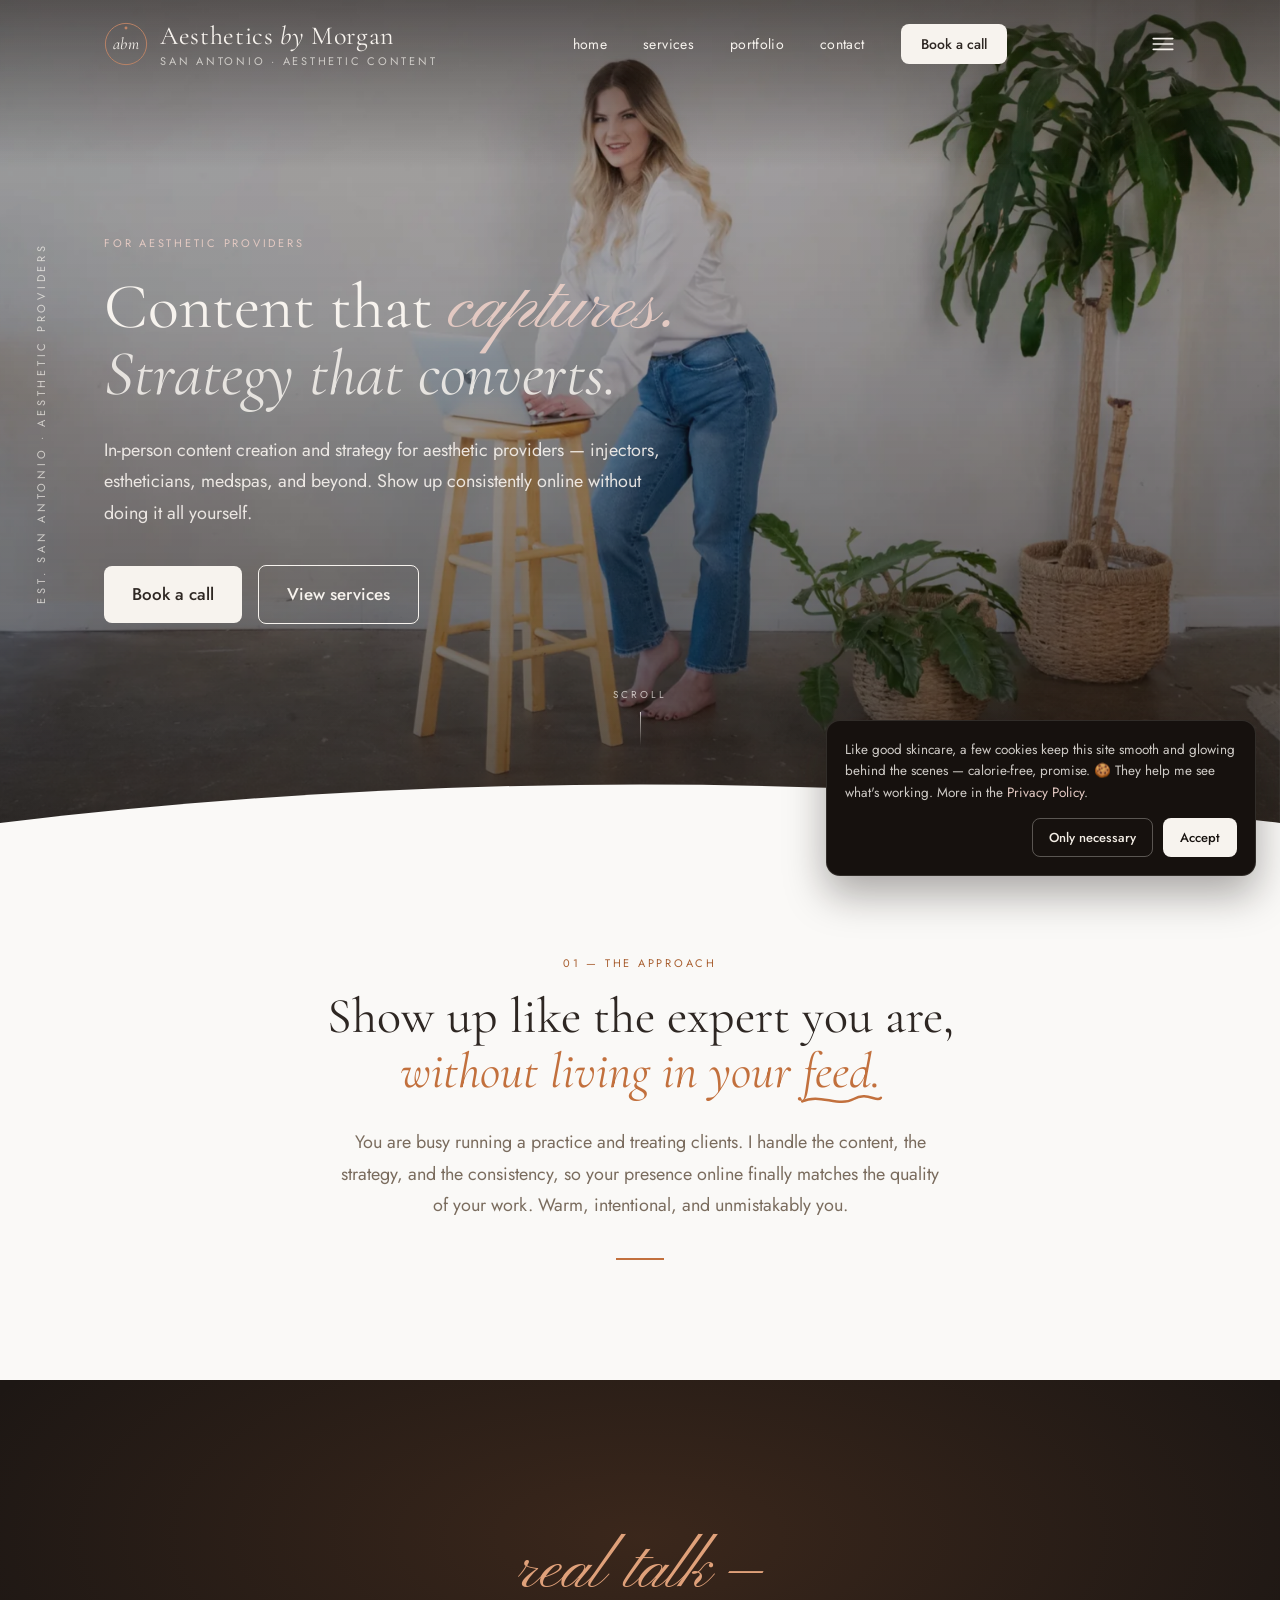
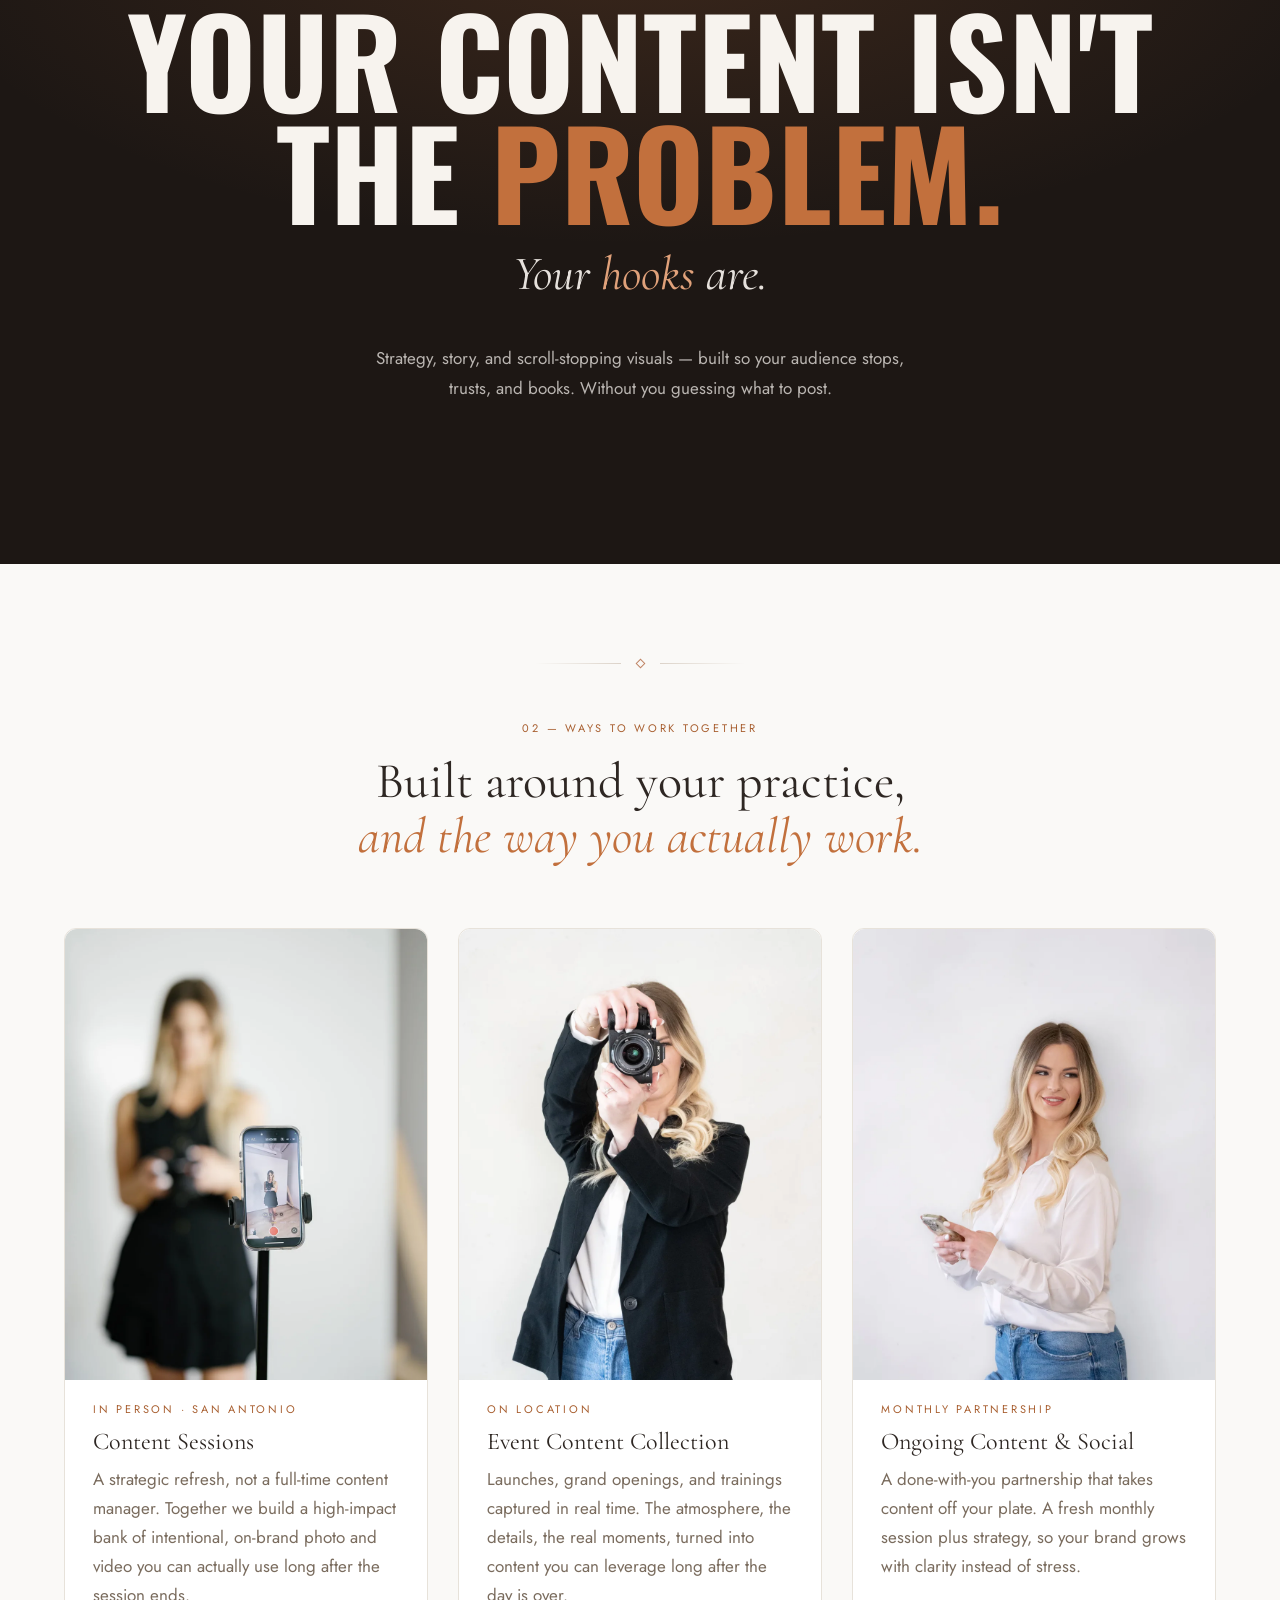
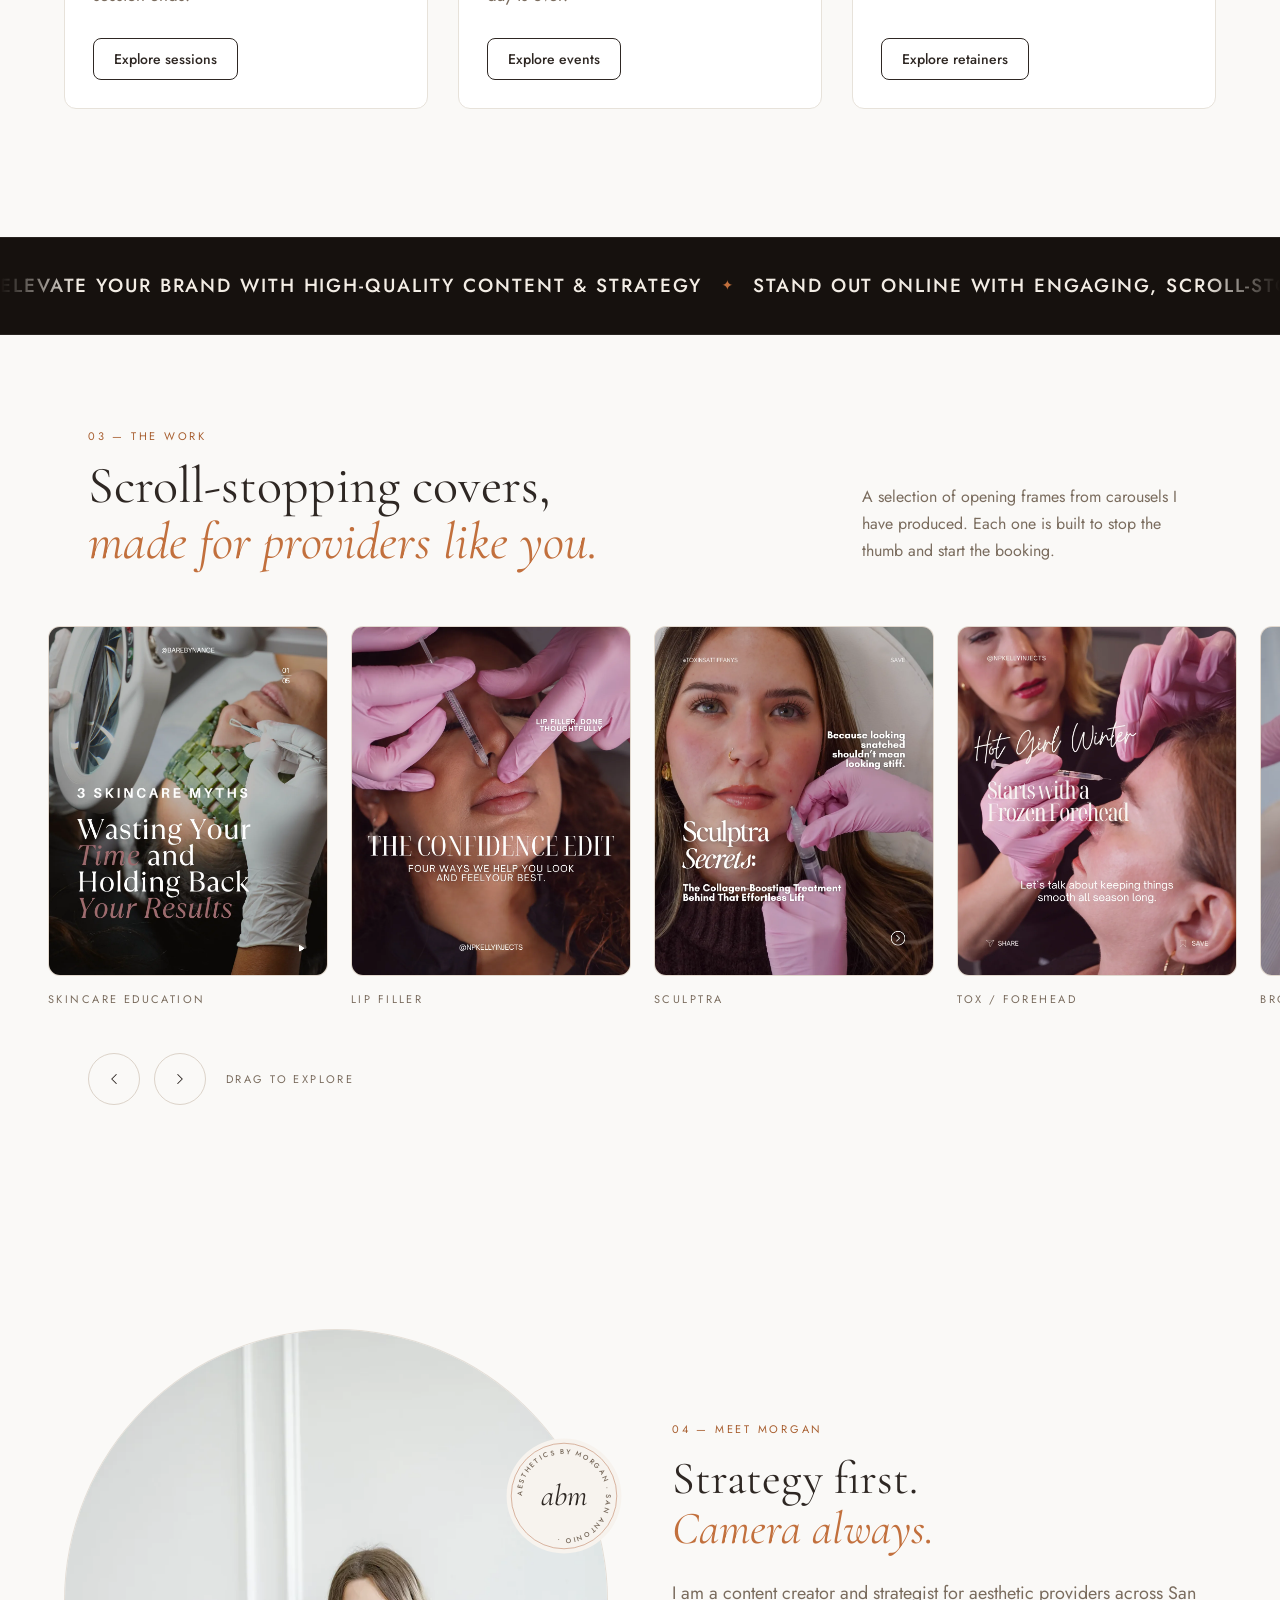
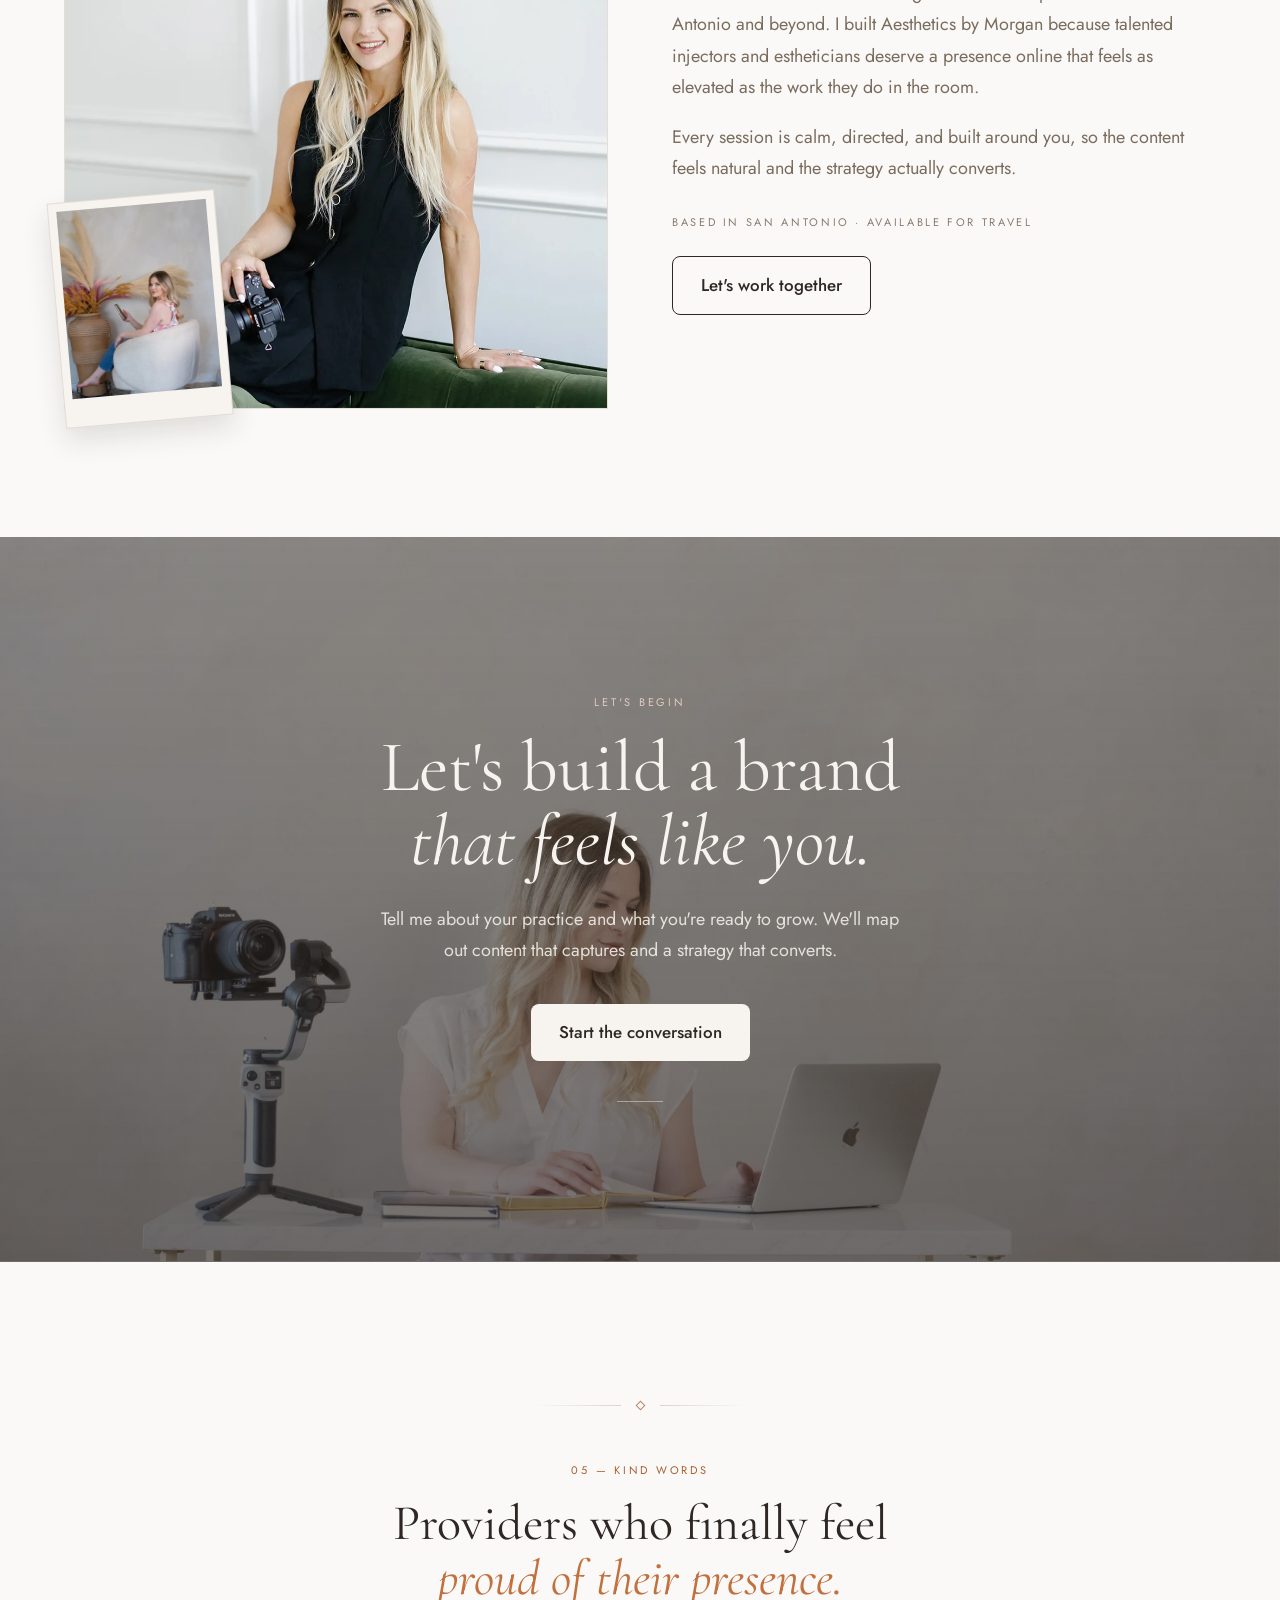
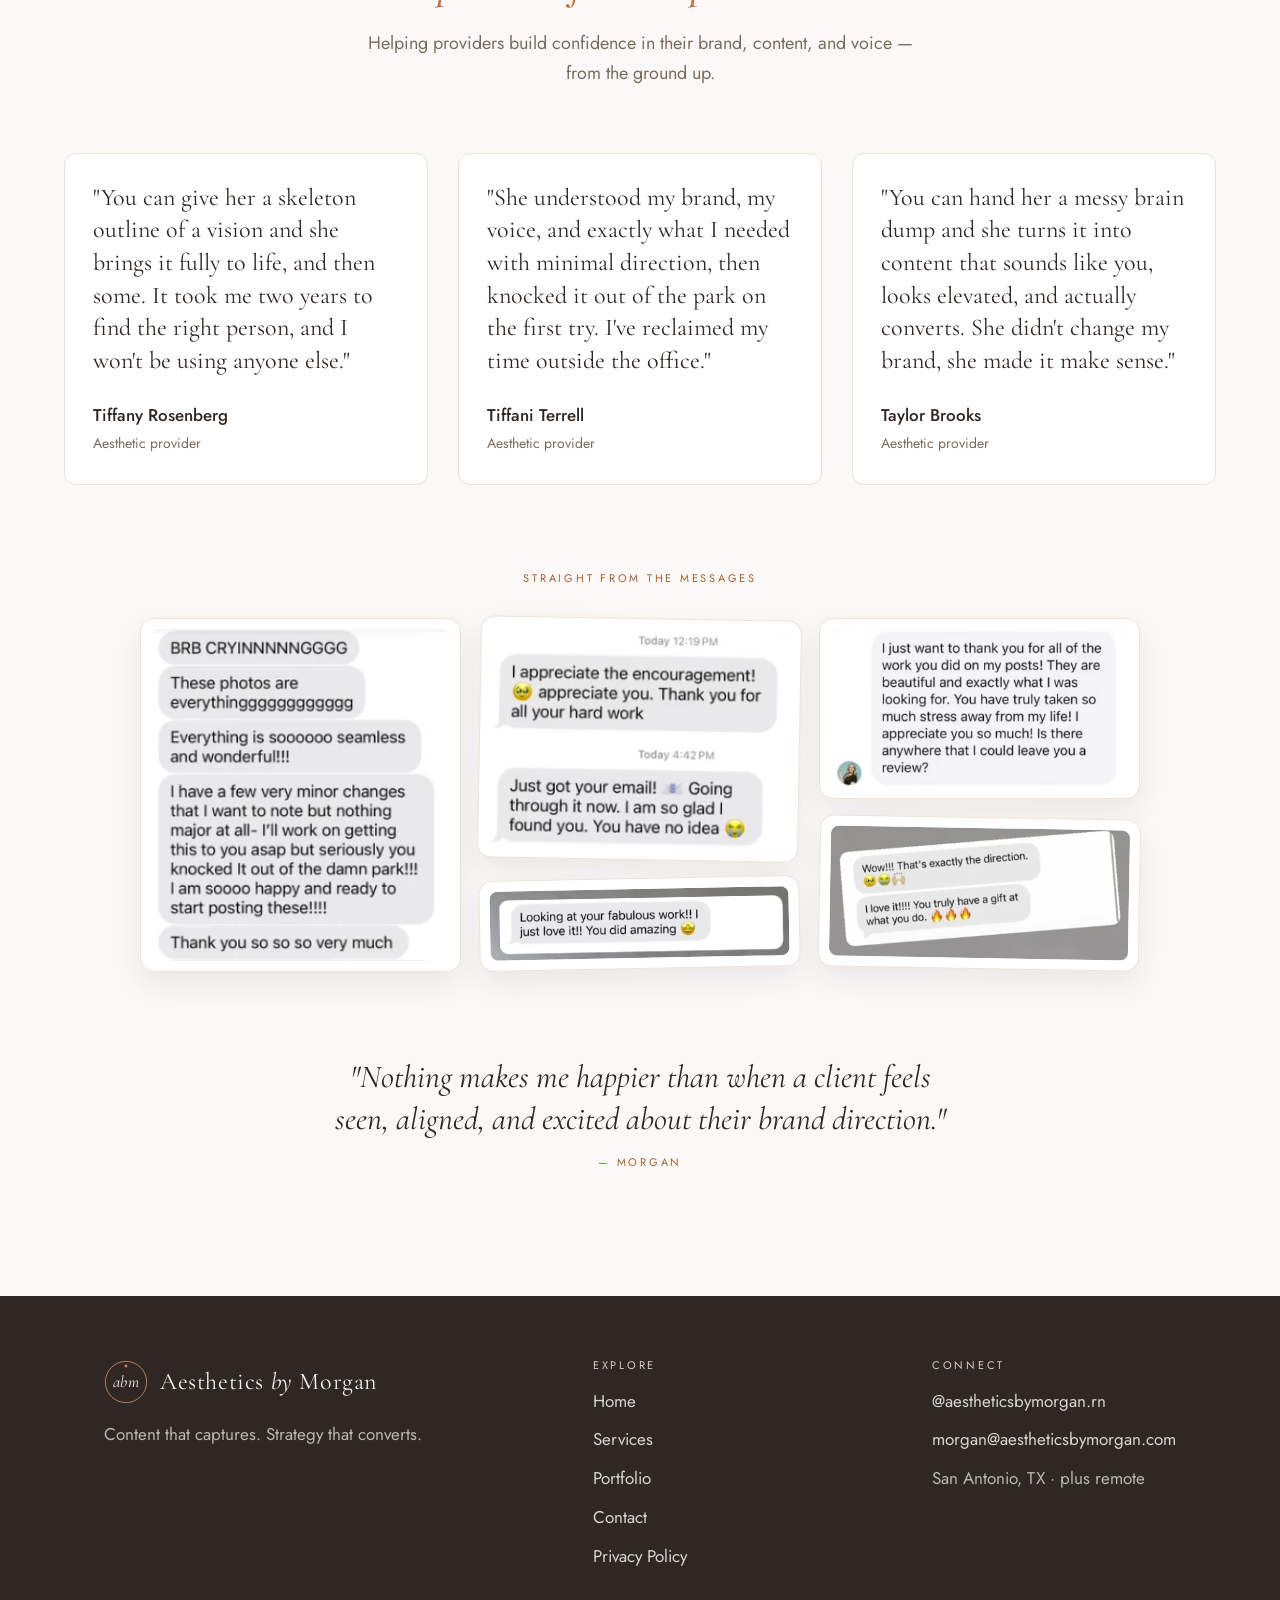
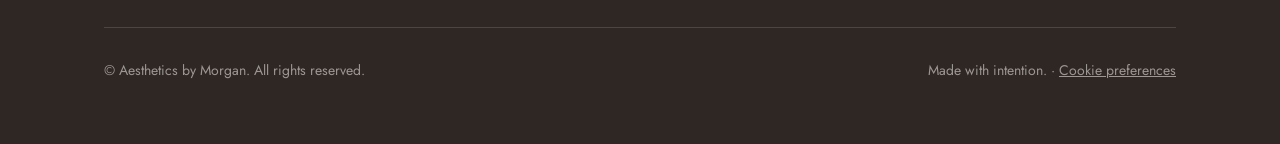
==== index.html @ 2eb27544 "Cookie banner: custom on-brand copy (skincare/cookie pun)" ====
<!DOCTYPE html>
<html lang="en">
<head>
  <script>
    // Google Consent Mode v2 — default everything to denied until the visitor accepts
    window.dataLayer = window.dataLayer || [];
    function gtag(){dataLayer.push(arguments);}
    gtag('consent','default',{'ad_storage':'denied','ad_user_data':'denied','ad_personalization':'denied','analytics_storage':'denied','functionality_storage':'granted','security_storage':'granted','wait_for_update':500});
    try{ if(localStorage.getItem('abmConsent')==='granted'){ gtag('consent','update',{'ad_storage':'granted','ad_user_data':'granted','ad_personalization':'granted','analytics_storage':'granted'}); } }catch(e){}
  </script>
  <script>try{if(sessionStorage.getItem("abmIntroSeen")){document.documentElement.classList.add("intro-seen");}}catch(e){}</script>
  <meta charset="utf-8">
  <meta name="viewport" content="width=device-width, initial-scale=1">
  <title>Aesthetics by Morgan · Content &amp; Strategy for Aesthetic Providers</title>
  <meta name="description" content="In-person content creation and strategy for aesthetic providers in San Antonio. Injectors, estheticians, and medspas — show up consistently without doing it all yourself.">
  <link rel="preconnect" href="https://fonts.googleapis.com">
  <link rel="preconnect" href="https://fonts.gstatic.com" crossorigin>
  <link rel="stylesheet" href="abm/aesthetics-by-morgan.css">
  <link href="https://fonts.googleapis.com/css2?family=Oswald:wght@500;600;700&family=Pinyon+Script&display=swap" rel="stylesheet">
  <style>
    html { scroll-behavior: smooth; }
    body { margin: 0; }
    :root { --abm-rust: #c2703d; }

    /* Expressive type — drawn from Morgan's content */
    .font-script { font-family: 'Pinyon Script', cursive; font-weight: 400; line-height: .9; }
    .font-impact { font-family: 'Oswald', system-ui, sans-serif; font-weight: 700; text-transform: uppercase; letter-spacing: .005em; }
    .mq { font-family:'Jost',system-ui,sans-serif; font-weight:500; text-transform:uppercase; letter-spacing:.1em; font-size:clamp(13px,1.55vw,19px); color:#f3ede5; white-space:nowrap; }
    .mq-sep { color:#c2703d; font-size:clamp(10px,1.1vw,14px); }
    .abm-marquee-track { animation-duration: 20s !important; }   /* faster (was 45s) */


    /* Navbar */
    #abm-nav { position: fixed; top: 0; left: 0; right: 0; z-index: 50; transition: background-color .25s ease, border-color .25s ease; }
    #abm-nav.nav-transparent { background: transparent; border-bottom: 1px solid transparent; }
    #abm-nav.nav-transparent .nav-link { color: #f7f3ee; }
    #abm-nav.nav-transparent .nav-subtitle { color: rgba(247,243,238,.7); }
    #abm-nav.nav-solid { background: #f7f3ee; border-bottom: 1px solid rgba(220,211,201,.7); }
    #abm-nav.nav-solid .nav-link { color: #2e2723; }
    #abm-nav.nav-solid .nav-subtitle { color: #8a7b6d; }
    .abm-btn-primary, .abm-btn-secondary { white-space: nowrap; }

    /* Parallax */
    #hero-bg-wrap { position: absolute; inset: 0; overflow: hidden; }
    #hero-bg { position: absolute; inset: -15% 0; width: 100%; height: 130%; object-fit: cover; will-change: transform; }

    /* Ken-Burns slow drift on feature portraits */
    @keyframes abmKen { 0%{transform:scale(1.03) translate(0,0)} 50%{transform:scale(1.12) translate(-1.6%,-1.2%)} 100%{transform:scale(1.03) translate(0,0)} }
    .abm-ken { animation: abmKen 28s ease-in-out infinite; will-change: transform; }
    @media (prefers-reduced-motion: reduce){ .abm-ken { animation: none; } }

    /* Scroll reveal */
    .abm-reveal { opacity: 0; transform: translateY(28px); transition: opacity .7s ease, transform .7s ease; }
    .abm-reveal.in-view { opacity: 1; transform: none; }
    .abm-reveal[data-delay="1"] { transition-delay: .12s; }
    .abm-reveal[data-delay="2"] { transition-delay: .24s; }

    /* Ornament divider */
    .abm-ornament { display: flex; align-items: center; justify-content: center; gap: 16px; margin: 0 auto clamp(40px,5vw,56px); max-width: 210px; }
    .abm-ornament .line { height: 1px; flex: 1; }
    .abm-ornament .l1 { background: linear-gradient(90deg, transparent, #dcd3c9); }
    .abm-ornament .l2 { background: linear-gradient(90deg, #dcd3c9, transparent); }
    .abm-ornament .dot { width: 7px; height: 7px; transform: rotate(45deg); border: 1px solid #c08566; flex: none; }

    /* Seal spin */
    @keyframes abmSpin { to { transform: rotate(360deg); } }
    .abm-seal-spin { transform-origin: 50% 50%; animation: abmSpin 38s linear infinite; }

    /* Slider */
    .abm-slider { scrollbar-width: none; -ms-overflow-style: none; }
    .abm-slider::-webkit-scrollbar { display: none; }

    /* Mobile hero: center CTAs, hide scroll cue (it was overlapping) */
    @media (max-width: 640px) {
      .hero-cta { justify-content: center; }
      .abm-scroll-cue { display: none !important; }
    }

    /* Side label */
    .abm-hero-sidelabel { display: none; }
    @media (min-width: 1024px) { .abm-hero-sidelabel { display: block; } }

    /* Slider button hover */
    .slider-btn:hover { background: #c08566 !important; border-color: #c08566 !important; color: #f7f3ee !important; }

    /* Hero secondary button ivory override */
    .btn-ivory { border-color: #f7f3ee !important; color: #f7f3ee !important; }
    .btn-ivory:hover { background-color: #f7f3ee !important; color: #2e2723 !important; }

    @media (prefers-reduced-motion: reduce) {
      html { scroll-behavior: auto; }
      .abm-seal-spin { animation: none; }
      .abm-reveal { opacity: 1; transform: none; transition: none; }
      #hero-bg { inset: 0; height: 100%; }
    }

    /* Mixed bold theme */
    .abm-eyebrow{ color:#a85f30; }                /* AA 4.6:1 on bright */
    #top .abm-eyebrow{ color:#e3c9c2; }           /* hero photo */
    footer .abm-eyebrow{ color:#e3c9c2; }         /* dark footer */
    .abm-btn-primary{ background:#2e2723 !important; color:#f7f3ee !important; }   /* espresso */
    .abm-btn-primary:hover{ background:#16110e !important; }
    /* cream button on dark backgrounds so it stays visible */
    #top .abm-btn-primary, .cta-dark .abm-btn-primary, #abm-nav.nav-transparent .abm-btn-primary{ background:#f7f3ee !important; color:#2e2723 !important; }
    #top .abm-btn-primary:hover, .cta-dark .abm-btn-primary:hover, #abm-nav.nav-transparent .abm-btn-primary:hover{ background:#e3c9c2 !important; color:#2e2723 !important; }
    .abm-card-ivory{ background:#ffffff !important; border-color:#e7e2da !important; }
    .abm-card{ background:#ffffff !important; border-color:#e7e2da !important; }
    /* Page-load intro */
    #abm-intro{ position:fixed; inset:0; z-index:200; background:#16110e; display:flex; align-items:center; justify-content:center; }
    .intro-seen #abm-intro{ display:none !important; }
    #abm-intro .ii{ text-align:center; padding:0 24px; }
    #abm-intro .seal{ display:block; margin:0 auto 20px; }
    #abm-intro .seal .ring{ stroke-dasharray:142; stroke-dashoffset:142; animation:abmRing 1s ease forwards .15s; }
    #abm-intro .word{ font-family:'Cormorant Garamond',Georgia,serif; font-weight:400; font-size:clamp(30px,5.4vw,54px); line-height:1; color:#f7f3ee; opacity:0; animation:abmIntroUp .8s ease forwards .5s; }
    #abm-intro .word em{ font-style:italic; color:#e3c9c2; }
    #abm-intro .sub{ margin-top:12px; font-family:'Jost',sans-serif; font-size:11px; letter-spacing:.32em; text-transform:uppercase; color:rgba(247,243,238,.6); opacity:0; animation:abmIntroUp .8s ease forwards .72s; }
    #abm-intro.is-leaving{ transform:translateY(-101%); transition:transform .8s cubic-bezier(.76,0,.24,1); }
    @keyframes abmRing{ to{ stroke-dashoffset:0; } }
    @keyframes abmIntroUp{ from{ opacity:0; transform:translateY(14px); } to{ opacity:1; transform:none; } }
    body.intro-lock{ overflow:hidden; }
    @media (prefers-reduced-motion: reduce){
      #abm-intro .seal .ring,#abm-intro .word,#abm-intro .sub{ animation:none; opacity:1; stroke-dashoffset:0; }
    }
    /* Word-by-word heading reveal */
    .abm-words .w { display:inline-block; opacity:0; transform:translateY(.5em); transition:opacity .5s ease, transform .55s cubic-bezier(.2,.7,.2,1); transition-delay:calc(var(--i,0) * 55ms); }
    .abm-words.in-view .w { opacity:1; transform:none; }
    /* Hand-drawn underline that draws in */
    .abm-ul { position:relative; white-space:nowrap; }
    .abm-ul-svg { position:absolute; left:-2%; bottom:-.16em; width:104%; height:.4em; overflow:visible; color:#c2703d; pointer-events:none; }
    .abm-ul-svg path { stroke-dasharray:260; stroke-dashoffset:260; transition:stroke-dashoffset 1.1s ease .5s; }
    .abm-words.in-view .abm-ul-svg path { stroke-dashoffset:0; }
    @media (prefers-reduced-motion: reduce){
      .abm-words .w{ opacity:1; transform:none; transition:none; }
      .abm-ul-svg path{ stroke-dashoffset:0; transition:none; }
    }
    /* Review screenshot collage */
    .abm-rev-masonry{ column-count:1; column-gap:18px; max-width:1000px; margin:0 auto; }
    @media(min-width:560px){ .abm-rev-masonry{ column-count:2; } }
    @media(min-width:920px){ .abm-rev-masonry{ column-count:3; } }
    .abm-rev-card{ break-inside:avoid; margin:0 0 18px; background:#fff; border:1px solid #ece4da; border-radius:14px; padding:10px; box-shadow:0 12px 28px rgba(46,39,35,.08); transition:transform .3s ease, box-shadow .3s ease; }
    .abm-rev-card img{ width:100%; display:block; border-radius:8px; }
    .abm-rev-card:nth-child(3n){ transform:rotate(-1.1deg); }
    .abm-rev-card:nth-child(3n+2){ transform:rotate(1deg); }
    .abm-rev-card:hover{ transform:rotate(0) translateY(-3px); box-shadow:0 18px 36px rgba(46,39,35,.13); }
    @media (prefers-reduced-motion: reduce){ .abm-rev-card{ transform:none !important; } }
  </style>
</head>
<body>
<div id="abm-intro" aria-hidden="true">
  <div class="ii">
    <svg class="seal" viewBox="0 0 48 48" width="88" height="88" aria-hidden="true">
      <circle class="ring" cx="24" cy="24" r="22.5" fill="none" stroke="#e3c9c2" stroke-width="1"/>
      <circle cx="24" cy="6.5" r="1.6" fill="#e3c9c2"/>
      <text x="24" y="24" text-anchor="middle" dominant-baseline="central" font-family="'Cormorant Garamond', Georgia, serif" font-style="italic" font-size="18" letter-spacing="0.5" fill="#f7f3ee">abm</text>
    </svg>
    <div class="word">Aesthetics <em>by</em> Morgan</div>
    <div class="sub">San Antonio · Aesthetic Content</div>
  </div>
</div>
<noscript><style>#abm-intro{display:none !important}</style></noscript>
<div class="abm-root" style="background:#faf9f7;min-height:100vh">

<!-- ============ NAVBAR ============ -->
<header id="abm-nav" class="nav-transparent">
  <nav aria-label="Primary">
    <div class="mx-auto w-full max-w-6xl px-6 md:px-10 flex items-center justify-between py-5">
      <a href="index.html" class="flex items-center gap-3 no-underline leading-none" aria-label="Aesthetics by Morgan, home">
        <svg viewBox="0 0 48 48" class="h-11 w-11 flex-none nav-link" aria-hidden="true">
          <circle cx="24" cy="24" r="22.5" fill="none" stroke="#C08566" stroke-width="1"/>
          <circle cx="24" cy="6.5" r="1.6" fill="#C08566"/>
          <text x="24" y="24" text-anchor="middle" dominant-baseline="central" font-family="'Cormorant Garamond', Georgia, serif" font-style="italic" font-size="18" letter-spacing="0.5" fill="currentColor">abm</text>
        </svg>
        <span class="block">
          <span class="block font-display md:text-[1.625rem] text-2xl tracking-wide nav-link" style="white-space:nowrap">Aesthetics <em>by</em> Morgan</span>
          <span class="block abm-eyebrow mt-1 nav-subtitle">San Antonio · aesthetic content</span>
        </span>
      </a>
      <div class="hidden md:flex items-center gap-9">
        <a href="index.html" class="font-body text-sm tracking-wide no-underline transition-colors hover:text-clay nav-link">home</a>
        <a href="services.html" class="font-body text-sm tracking-wide no-underline transition-colors hover:text-clay nav-link">services</a>
        <a href="#portfolio" class="font-body text-sm tracking-wide no-underline transition-colors hover:text-clay nav-link">portfolio</a>
        <a href="contact.html" class="font-body text-sm tracking-wide no-underline transition-colors hover:text-clay nav-link">contact</a>
        <a href="contact.html" class="abm-btn-primary !py-2.5 !px-5 text-sm">Book a call</a>
      </div>
      <button id="nav-toggle" type="button" class="md:hidden p-2 -mr-2 nav-link" aria-label="Open menu" aria-expanded="false" style="background:transparent;border:none;cursor:pointer;display:flex;align-items:center">
        <svg id="icon-ham" width="26" height="26" viewBox="0 0 24 24" fill="none" stroke="currentColor" stroke-width="1.5" stroke-linecap="round" aria-hidden="true">
          <line x1="3" y1="7" x2="21" y2="7"/><line x1="3" y1="12" x2="21" y2="12"/><line x1="3" y1="17" x2="21" y2="17"/>
        </svg>
        <svg id="icon-x" class="hidden" width="26" height="26" viewBox="0 0 24 24" fill="none" stroke="currentColor" stroke-width="1.5" stroke-linecap="round" aria-hidden="true">
          <line x1="5" y1="5" x2="19" y2="19"/><line x1="19" y1="5" x2="5" y2="19"/>
        </svg>
      </button>
    </div>
    <div id="nav-mobile" class="md:hidden hidden" style="background:#f7f3ee;border-top:1px solid rgba(220,211,201,.7)">
      <div class="mx-auto w-full max-w-6xl px-6 flex flex-col py-4">
        <a href="index.html" class="font-body text-sm py-3 text-espresso no-underline">home</a>
        <a href="services.html" class="font-body text-sm py-3 text-espresso no-underline">services</a>
        <a href="#portfolio" class="font-body text-sm py-3 text-espresso no-underline" onclick="document.getElementById('nav-mobile').classList.add('hidden')">portfolio</a>
        <a href="contact.html" class="font-body text-sm py-3 text-espresso no-underline">contact</a>
        <a href="contact.html" class="abm-btn-primary mt-2">Book a call</a>
      </div>
    </div>
  </nav>
</header>

<main>
<!-- ============ HERO ============ -->
<section id="top" class="relative flex items-center" style="min-height:94svh;overflow:hidden">
  <div id="hero-bg-wrap">
    <img id="hero-bg" src="images/portrait-3.webp" alt="Morgan editing content at a bright studio desk" />
  </div>
  <div style="position:absolute;inset:0;background:linear-gradient(180deg,rgba(20,15,12,.30) 0%,rgba(20,15,12,.40) 40%,rgba(20,15,12,.70) 100%)" aria-hidden="true"></div>
  <div style="position:absolute;top:0;left:0;right:0;height:170px;background:linear-gradient(180deg,rgba(20,15,12,.55),transparent);pointer-events:none" aria-hidden="true"></div>
  <div class="abm-hero-sidelabel" aria-hidden="true" style="position:absolute;left:clamp(14px,2.6vw,32px);top:50%;transform:translateY(-50%) rotate(180deg);writing-mode:vertical-rl;font-family:'Jost',sans-serif;font-size:11px;letter-spacing:.34em;text-transform:uppercase;color:rgba(247,243,238,.7);z-index:20">Est. San Antonio · Aesthetic Providers</div>
  <div class="abm-scroll-cue" aria-hidden="true" style="position:absolute;bottom:100px;left:50%;transform:translateX(-50%);display:flex;flex-direction:column;align-items:center;gap:9px;z-index:20">
    <span style="font-family:'Jost',sans-serif;font-size:10px;letter-spacing:.3em;text-transform:uppercase;color:rgba(247,243,238,.72)">Scroll</span>
    <span style="width:1px;height:34px;background:linear-gradient(rgba(247,243,238,.75),rgba(247,243,238,0))"></span>
  </div>
  <div id="hero-content" class="relative z-10 mx-auto w-full max-w-6xl px-6 md:px-10 pt-28 pb-24">
    <p class="abm-eyebrow text-blush mb-6">For aesthetic providers</p>
    <h1 class="leading-[1.02]">
      <span class="block text-5xl sm:text-6xl md:text-hero font-display font-normal text-ivory">Content that <span class="font-script" style="font-size:1.18em;color:#e3c9c2;line-height:.8">captures.</span></span>
      <span class="block text-5xl sm:text-6xl md:text-hero font-display italic text-ivory/85">Strategy that converts.</span>
    </h1>
    <p class="mt-7 max-w-xl text-ivory/90" style="font-size:18px;line-height:1.75">In-person content creation and strategy for aesthetic providers — injectors, estheticians, medspas, and beyond. Show up consistently online without doing it all yourself.</p>
    <div class="hero-cta mt-9 flex flex-wrap items-center gap-4">
      <a href="contact.html" class="abm-btn-primary">Book a call</a>
      <a href="services.html" class="abm-btn-secondary btn-ivory">View services</a>
    </div>
  </div>
  <!-- Hero base: single signature curve -->
  <div aria-hidden="true" style="position:absolute;bottom:-1px;left:0;right:0;z-index:15;line-height:0">
    <svg viewBox="0 0 1440 90" preserveAspectRatio="none" style="width:100%;height:clamp(48px,6vw,90px);display:block">
      <path d="M0,90 L0,62 C480,2 960,2 1440,62 L1440,90 Z" fill="#faf9f7"/>
    </svg>
  </div>
</section>

<!-- ============ POSITIONING ============ -->
<section style="background:#faf9f7;padding:clamp(56px,9vw,112px) clamp(24px,5vw,40px) clamp(64px,10vw,120px)">
  <div style="max-width:760px;margin:0 auto;text-align:center">
    <p class="abm-eyebrow abm-reveal" style="margin:0 0 20px">01 — The approach</p>
    <h2 class="abm-words" data-delay="1" style="font-weight:400;font-size:clamp(34px,4.4vw,50px);line-height:1.1;margin:0">
      Show up like the expert you are,<span class="block italic" style="color:#c2703d">without living in your <span class="abm-ul">feed.<svg class="abm-ul-svg" viewBox="0 0 200 16" preserveAspectRatio="none" aria-hidden="true"><path d="M3,10 C 46,3 92,15 130,8 C 162,2 188,11 197,7" fill="none" stroke="currentColor" stroke-width="2.5" stroke-linecap="round" vector-effect="non-scaling-stroke"/></svg></span></span>
    </h2>
    <p class="abm-reveal" data-delay="2" style="margin:28px auto 0;max-width:600px;font-size:18px;line-height:1.75;color:#7a6c5e">You are busy running a practice and treating clients. I handle the content, the strategy, and the consistency, so your presence online finally matches the quality of your work. Warm, intentional, and unmistakably you.</p>
    <div class="abm-reveal" data-delay="2" style="width:48px;height:2px;background:#c2703d;margin:36px auto 0"></div>
  </div>
</section>

<!-- ============ STATEMENT BAND ============ -->
<section style="background:#1d1714;color:#f7f3ee;padding:clamp(84px,13vw,160px) clamp(24px,5vw,40px);text-align:center;position:relative;overflow:hidden">
  <div aria-hidden="true" style="position:absolute;top:-25%;left:50%;transform:translateX(-50%);width:130%;height:90%;background:radial-gradient(ellipse at center,rgba(194,112,61,.18),transparent 62%);pointer-events:none"></div>
  <div style="position:relative;max-width:1040px;margin:0 auto">
    <p class="font-script abm-reveal" style="font-size:clamp(38px,6vw,68px);color:#e0a17a;margin:0 0 2px">real talk —</p>
    <h2 class="font-impact abm-words" data-delay="1" style="font-size:clamp(46px,9.5vw,124px);line-height:.92;margin:0;color:#f7f3ee">Your content isn't<br>the <span style="color:var(--abm-rust)">problem.</span></h2>
    <p class="abm-reveal" data-delay="1" style="font-family:'Cormorant Garamond',Georgia,serif;font-style:italic;font-size:clamp(28px,4.2vw,48px);color:rgba(247,243,238,.92);margin:8px 0 0">Your <span style="color:#e0a17a">hooks</span> are.</p>
    <p class="abm-reveal" data-delay="2" style="max-width:560px;margin:28px auto 0;font-family:'Jost',sans-serif;font-size:17px;line-height:1.75;color:rgba(247,243,238,.72)">Strategy, story, and scroll-stopping visuals — built so your audience stops, trusts, and books. Without you guessing what to post.</p>
  </div>
</section>

<!-- ============ SERVICES ============ -->
<section id="services" style="background:#faf9f7;padding:clamp(48px,8vw,96px) clamp(24px,5vw,40px) clamp(72px,11vw,128px)">
  <div style="max-width:1152px;margin:0 auto">
    <div style="max-width:640px;margin:0 auto clamp(40px,6vw,64px);text-align:center">
      <div class="abm-ornament abm-reveal" aria-hidden="true"><span class="line l1"></span><span class="dot"></span><span class="line l2"></span></div>
      <p class="abm-eyebrow abm-reveal" style="margin:0 0 20px">02 — Ways to work together</p>
      <h2 class="abm-words" data-delay="1" style="font-weight:400;font-size:clamp(34px,4.4vw,50px);line-height:1.1;margin:0">
        Built around your practice,<span class="block italic" style="color:#c2703d">and the way you actually work.</span>
      </h2>
    </div>
    <div style="display:grid;grid-template-columns:repeat(auto-fit,minmax(280px,1fr));gap:clamp(20px,2.4vw,32px);align-items:stretch">
      <div class="abm-card-ivory abm-lift abm-reveal flex flex-col">
        <div class="abm-media-frame relative -mx-7 -mt-7 mb-6 aspect-[4/5] overflow-hidden rounded-t-card">
          <img class="abm-media absolute inset-0 h-full w-full object-cover" src="images/home-content-session.webp" alt="A phone on a tripod filming a content session" />
        </div>
        <p class="abm-eyebrow mb-3">In person · San Antonio</p>
        <h3 class="text-h3 mb-2">Content Sessions</h3>
        <p class="text-taupe-ink grow">A strategic refresh, not a full-time content manager. Together we build a high-impact bank of intentional, on-brand photo and video you can actually use long after the session ends.</p>
        <a href="services.html" class="abm-btn-secondary mt-7 self-start text-sm !py-2.5 !px-5">Explore sessions</a>
      </div>
      <div class="abm-card-ivory abm-lift abm-reveal flex flex-col" data-delay="1">
        <div class="abm-media-frame relative -mx-7 -mt-7 mb-6 aspect-[4/5] overflow-hidden rounded-t-card">
          <img class="abm-media absolute inset-0 h-full w-full object-cover" src="images/home-event-collection.webp" alt="Morgan photographing with a camera at an event" />
        </div>
        <p class="abm-eyebrow mb-3">On location</p>
        <h3 class="text-h3 mb-2">Event Content Collection</h3>
        <p class="text-taupe-ink grow">Launches, grand openings, and trainings captured in real time. The atmosphere, the details, the real moments, turned into content you can leverage long after the day is over.</p>
        <a href="services.html" class="abm-btn-secondary mt-7 self-start text-sm !py-2.5 !px-5">Explore events</a>
      </div>
      <div class="abm-card-ivory abm-lift abm-reveal flex flex-col" data-delay="2">
        <div class="abm-media-frame relative -mx-7 -mt-7 mb-6 aspect-[4/5] overflow-hidden rounded-t-card">
          <img class="abm-media absolute inset-0 h-full w-full object-cover" src="images/home-ongoing-support.webp" alt="Morgan smiling while holding a phone" />
        </div>
        <p class="abm-eyebrow mb-3">Monthly partnership</p>
        <h3 class="text-h3 mb-2">Ongoing Content &amp; Social</h3>
        <p class="text-taupe-ink grow">A done-with-you partnership that takes content off your plate. A fresh monthly session plus strategy, so your brand grows with clarity instead of stress.</p>
        <a href="services.html" class="abm-btn-secondary mt-7 self-start text-sm !py-2.5 !px-5">Explore retainers</a>
      </div>
    </div>
  </div>
</section>

<!-- ============ MARQUEE ============ -->
<div style="background:#16110e;border-top:1px solid rgba(247,243,238,.08);border-bottom:1px solid rgba(247,243,238,.08);padding:clamp(20px,3vw,32px) 0">
  <div class="abm-marquee">
    <div class="abm-marquee-track" style="align-items:center">
      <span class="mq">Elevate Your Brand with High-Quality Content &amp; Strategy</span><span class="mq-sep">&#10022;</span><span class="mq">Stand Out Online with Engaging, Scroll-Stopping Content</span><span class="mq-sep">&#10022;</span><span class="mq">Your Business, Your Story &mdash; Let&rsquo;s Capture It Right</span><span class="mq-sep">&#10022;</span><span class="mq" aria-hidden="true">Elevate Your Brand with High-Quality Content &amp; Strategy</span><span class="mq-sep" aria-hidden="true">&#10022;</span><span class="mq" aria-hidden="true">Stand Out Online with Engaging, Scroll-Stopping Content</span><span class="mq-sep" aria-hidden="true">&#10022;</span><span class="mq" aria-hidden="true">Your Business, Your Story &mdash; Let&rsquo;s Capture It Right</span><span class="mq-sep" aria-hidden="true">&#10022;</span>
    </div>
  </div>
</div>

<!-- ============ PORTFOLIO — COVER SLIDER ============ -->
<section id="portfolio" style="background:#faf9f7;padding:clamp(48px,8vw,96px) 0 clamp(72px,11vw,128px);overflow:hidden">
  <div style="max-width:1200px;margin:0 auto clamp(32px,4.5vw,52px);padding:0 clamp(24px,5vw,48px);display:flex;align-items:flex-end;justify-content:space-between;gap:28px;flex-wrap:wrap">
    <div style="max-width:680px">
      <p class="abm-eyebrow abm-reveal" style="margin:0 0 16px">03 — The work</p>
      <h2 class="abm-words" data-delay="1" style="font-weight:400;font-size:clamp(34px,4.6vw,52px);line-height:1.08;margin:0">
        Scroll-stopping covers,<br><span class="italic" style="color:#c2703d">made for providers like you.</span>
      </h2>
    </div>
    <p class="abm-reveal" data-delay="2" style="margin:0 0 6px;max-width:330px;font-size:16px;line-height:1.7;color:#7a6c5e">A selection of opening frames from carousels I have produced. Each one is built to stop the thumb and start the booking.</p>
  </div>
  <div id="cover-track" class="abm-slider" style="display:flex;gap:clamp(16px,1.8vw,24px);overflow-x:auto;scroll-snap-type:x mandatory;scroll-padding-left:clamp(24px,5vw,48px);padding:4px clamp(24px,5vw,48px)">
    <figure style="flex:0 0 auto;width:clamp(224px,23vw,280px);margin:0;scroll-snap-align:start">
      <div style="position:relative;aspect-ratio:4/5;border-radius:12px;overflow:hidden;border:1px solid rgba(220,211,201,.7);background:#efe6dc">
        <img src="covers/skincare-myths.webp" alt="Skincare myths carousel cover" loading="lazy" style="position:absolute;inset:0;width:100%;height:100%;object-fit:cover" />
      </div>
      <figcaption style="margin-top:14px;font-family:'Jost',sans-serif;font-size:11px;letter-spacing:.22em;text-transform:uppercase;color:#7a6c5e">Skincare Education</figcaption>
    </figure>
    <figure style="flex:0 0 auto;width:clamp(224px,23vw,280px);margin:0;scroll-snap-align:start">
      <div style="position:relative;aspect-ratio:4/5;border-radius:12px;overflow:hidden;border:1px solid rgba(220,211,201,.7);background:#efe6dc">
        <img src="covers/lip-filler.webp" alt="Lip filler carousel cover" loading="lazy" style="position:absolute;inset:0;width:100%;height:100%;object-fit:cover" />
      </div>
      <figcaption style="margin-top:14px;font-family:'Jost',sans-serif;font-size:11px;letter-spacing:.22em;text-transform:uppercase;color:#7a6c5e">Lip Filler</figcaption>
    </figure>
    <figure style="flex:0 0 auto;width:clamp(224px,23vw,280px);margin:0;scroll-snap-align:start">
      <div style="position:relative;aspect-ratio:4/5;border-radius:12px;overflow:hidden;border:1px solid rgba(220,211,201,.7);background:#efe6dc">
        <img src="covers/sculptra-secrets.webp" alt="Sculptra secrets carousel cover" loading="lazy" style="position:absolute;inset:0;width:100%;height:100%;object-fit:cover" />
      </div>
      <figcaption style="margin-top:14px;font-family:'Jost',sans-serif;font-size:11px;letter-spacing:.22em;text-transform:uppercase;color:#7a6c5e">Sculptra</figcaption>
    </figure>
    <figure style="flex:0 0 auto;width:clamp(224px,23vw,280px);margin:0;scroll-snap-align:start">
      <div style="position:relative;aspect-ratio:4/5;border-radius:12px;overflow:hidden;border:1px solid rgba(220,211,201,.7);background:#efe6dc">
        <img src="covers/frozen-forehead.webp" alt="Frozen forehead tox carousel cover" loading="lazy" style="position:absolute;inset:0;width:100%;height:100%;object-fit:cover" />
      </div>
      <figcaption style="margin-top:14px;font-family:'Jost',sans-serif;font-size:11px;letter-spacing:.22em;text-transform:uppercase;color:#7a6c5e">Tox / Forehead</figcaption>
    </figure>
    <figure style="flex:0 0 auto;width:clamp(224px,23vw,280px);margin:0;scroll-snap-align:start">
      <div style="position:relative;aspect-ratio:4/5;border-radius:12px;overflow:hidden;border:1px solid rgba(220,211,201,.7);background:#efe6dc">
        <img src="covers/brow-lift.webp" alt="Brow lift carousel cover" loading="lazy" style="position:absolute;inset:0;width:100%;height:100%;object-fit:cover" />
      </div>
      <figcaption style="margin-top:14px;font-family:'Jost',sans-serif;font-size:11px;letter-spacing:.22em;text-transform:uppercase;color:#7a6c5e">Brow Lift</figcaption>
    </figure>
    <figure style="flex:0 0 auto;width:clamp(224px,23vw,280px);margin:0;scroll-snap-align:start">
      <div style="position:relative;aspect-ratio:4/5;border-radius:12px;overflow:hidden;border:1px solid rgba(220,211,201,.7);background:#efe6dc">
        <img src="covers/hydrafacial.webp" alt="HydraFacial carousel cover" loading="lazy" style="position:absolute;inset:0;width:100%;height:100%;object-fit:cover" />
      </div>
      <figcaption style="margin-top:14px;font-family:'Jost',sans-serif;font-size:11px;letter-spacing:.22em;text-transform:uppercase;color:#7a6c5e">HydraFacial</figcaption>
    </figure>
    <figure style="flex:0 0 auto;width:clamp(224px,23vw,280px);margin:0;scroll-snap-align:start">
      <div style="position:relative;aspect-ratio:4/5;border-radius:12px;overflow:hidden;border:1px solid rgba(220,211,201,.7);background:#efe6dc">
        <img src="covers/behind-the-table.webp" alt="Behind the table carousel cover" loading="lazy" style="position:absolute;inset:0;width:100%;height:100%;object-fit:cover" />
      </div>
      <figcaption style="margin-top:14px;font-family:'Jost',sans-serif;font-size:11px;letter-spacing:.22em;text-transform:uppercase;color:#7a6c5e">Behind the Table</figcaption>
    </figure>
    <figure style="flex:0 0 auto;width:clamp(224px,23vw,280px);margin:0;scroll-snap-align:start">
      <div style="position:relative;aspect-ratio:4/5;border-radius:12px;overflow:hidden;border:1px solid rgba(220,211,201,.7);background:#efe6dc">
        <img src="covers/intimate-brightening.webp" alt="Intimate brightening carousel cover" loading="lazy" style="position:absolute;inset:0;width:100%;height:100%;object-fit:cover" />
      </div>
      <figcaption style="margin-top:14px;font-family:'Jost',sans-serif;font-size:11px;letter-spacing:.22em;text-transform:uppercase;color:#7a6c5e">Intimate Brightening</figcaption>
    </figure>
    <figure style="flex:0 0 auto;width:clamp(224px,23vw,280px);margin:0;scroll-snap-align:start">
      <div style="position:relative;aspect-ratio:4/5;border-radius:12px;overflow:hidden;border:1px solid rgba(220,211,201,.7);background:#efe6dc">
        <img src="covers/microneedling.webp" alt="Microneedling carousel cover" loading="lazy" style="position:absolute;inset:0;width:100%;height:100%;object-fit:cover" />
      </div>
      <figcaption style="margin-top:14px;font-family:'Jost',sans-serif;font-size:11px;letter-spacing:.22em;text-transform:uppercase;color:#7a6c5e">Microneedling</figcaption>
    </figure>
    <figure style="flex:0 0 auto;width:clamp(224px,23vw,280px);margin:0;scroll-snap-align:start">
      <div style="position:relative;aspect-ratio:4/5;border-radius:12px;overflow:hidden;border:1px solid rgba(220,211,201,.7);background:#efe6dc">
        <img src="covers/nad.webp" alt="NAD+ therapy carousel cover" loading="lazy" style="position:absolute;inset:0;width:100%;height:100%;object-fit:cover" />
      </div>
      <figcaption style="margin-top:14px;font-family:'Jost',sans-serif;font-size:11px;letter-spacing:.22em;text-transform:uppercase;color:#7a6c5e">NAD+ Therapy</figcaption>
    </figure>
    <figure style="flex:0 0 auto;width:clamp(224px,23vw,280px);margin:0;scroll-snap-align:start">
      <div style="position:relative;aspect-ratio:4/5;border-radius:12px;overflow:hidden;border:1px solid rgba(220,211,201,.7);background:#efe6dc">
        <img src="covers/facial-balancing.webp" alt="Facial balancing carousel cover" loading="lazy" style="position:absolute;inset:0;width:100%;height:100%;object-fit:cover" />
      </div>
      <figcaption style="margin-top:14px;font-family:'Jost',sans-serif;font-size:11px;letter-spacing:.22em;text-transform:uppercase;color:#7a6c5e">Facial Balancing</figcaption>
    </figure>
    <figure style="flex:0 0 auto;width:clamp(224px,23vw,280px);margin:0;scroll-snap-align:start">
      <div style="position:relative;aspect-ratio:4/5;border-radius:12px;overflow:hidden;border:1px solid rgba(220,211,201,.7);background:#efe6dc">
        <img src="covers/spray-tanning.webp" alt="Spray tanning carousel cover" loading="lazy" style="position:absolute;inset:0;width:100%;height:100%;object-fit:cover" />
      </div>
      <figcaption style="margin-top:14px;font-family:'Jost',sans-serif;font-size:11px;letter-spacing:.22em;text-transform:uppercase;color:#7a6c5e">Spray Tan</figcaption>
    </figure>
    <figure style="flex:0 0 auto;width:clamp(224px,23vw,280px);margin:0;scroll-snap-align:start">
      <div style="position:relative;aspect-ratio:4/5;border-radius:12px;overflow:hidden;border:1px solid rgba(220,211,201,.7);background:#efe6dc">
        <img src="covers/aesthetic-wellness.webp" alt="Aesthetic wellness carousel cover" loading="lazy" style="position:absolute;inset:0;width:100%;height:100%;object-fit:cover" />
      </div>
      <figcaption style="margin-top:14px;font-family:'Jost',sans-serif;font-size:11px;letter-spacing:.22em;text-transform:uppercase;color:#7a6c5e">Aesthetic Wellness</figcaption>
    </figure>
    <figure style="flex:0 0 auto;width:clamp(224px,23vw,280px);margin:0;scroll-snap-align:start">
      <div style="position:relative;aspect-ratio:4/5;border-radius:12px;overflow:hidden;border:1px solid rgba(220,211,201,.7);background:#efe6dc">
        <img src="covers/aging-skin.webp" alt="Aging skin carousel cover" loading="lazy" style="position:absolute;inset:0;width:100%;height:100%;object-fit:cover" />
      </div>
      <figcaption style="margin-top:14px;font-family:'Jost',sans-serif;font-size:11px;letter-spacing:.22em;text-transform:uppercase;color:#7a6c5e">Aging Skin</figcaption>
    </figure>
    <figure style="flex:0 0 auto;width:clamp(224px,23vw,280px);margin:0;scroll-snap-align:start">
      <div style="position:relative;aspect-ratio:4/5;border-radius:12px;overflow:hidden;border:1px solid rgba(220,211,201,.7);background:#efe6dc">
        <img src="covers/co2-laser.webp" alt="CO2 laser carousel cover" loading="lazy" style="position:absolute;inset:0;width:100%;height:100%;object-fit:cover" />
      </div>
      <figcaption style="margin-top:14px;font-family:'Jost',sans-serif;font-size:11px;letter-spacing:.22em;text-transform:uppercase;color:#7a6c5e">CO2 Laser</figcaption>
    </figure>
    <figure style="flex:0 0 auto;width:clamp(224px,23vw,280px);margin:0;scroll-snap-align:start">
      <div style="position:relative;aspect-ratio:4/5;border-radius:12px;overflow:hidden;border:1px solid rgba(220,211,201,.7);background:#efe6dc">
        <img src="covers/chin-tox.webp" alt="Chin tox carousel cover" loading="lazy" style="position:absolute;inset:0;width:100%;height:100%;object-fit:cover" />
      </div>
      <figcaption style="margin-top:14px;font-family:'Jost',sans-serif;font-size:11px;letter-spacing:.22em;text-transform:uppercase;color:#7a6c5e">Chin Tox</figcaption>
    </figure>
    <figure style="flex:0 0 auto;width:clamp(224px,23vw,280px);margin:0;scroll-snap-align:start">
      <div style="position:relative;aspect-ratio:4/5;border-radius:12px;overflow:hidden;border:1px solid rgba(220,211,201,.7);background:#efe6dc">
        <img src="covers/face-reality.webp" alt="Face Reality carousel cover" loading="lazy" style="position:absolute;inset:0;width:100%;height:100%;object-fit:cover" />
      </div>
      <figcaption style="margin-top:14px;font-family:'Jost',sans-serif;font-size:11px;letter-spacing:.22em;text-transform:uppercase;color:#7a6c5e">Face Reality</figcaption>
    </figure>
    <figure style="flex:0 0 auto;width:clamp(224px,23vw,280px);margin:0;scroll-snap-align:start">
      <div style="position:relative;aspect-ratio:4/5;border-radius:12px;overflow:hidden;border:1px solid rgba(220,211,201,.7);background:#efe6dc">
        <img src="covers/head-to-toe.webp" alt="Head to toe carousel cover" loading="lazy" style="position:absolute;inset:0;width:100%;height:100%;object-fit:cover" />
      </div>
      <figcaption style="margin-top:14px;font-family:'Jost',sans-serif;font-size:11px;letter-spacing:.22em;text-transform:uppercase;color:#7a6c5e">Head to Toe</figcaption>
    </figure>
    <figure style="flex:0 0 auto;width:clamp(224px,23vw,280px);margin:0;scroll-snap-align:start">
      <div style="position:relative;aspect-ratio:4/5;border-radius:12px;overflow:hidden;border:1px solid rgba(220,211,201,.7);background:#efe6dc">
        <img src="covers/iv-hydration.webp" alt="IV hydration carousel cover" loading="lazy" style="position:absolute;inset:0;width:100%;height:100%;object-fit:cover" />
      </div>
      <figcaption style="margin-top:14px;font-family:'Jost',sans-serif;font-size:11px;letter-spacing:.22em;text-transform:uppercase;color:#7a6c5e">IV Hydration</figcaption>
    </figure>
    <figure style="flex:0 0 auto;width:clamp(224px,23vw,280px);margin:0;scroll-snap-align:start">
      <div style="position:relative;aspect-ratio:4/5;border-radius:12px;overflow:hidden;border:1px solid rgba(220,211,201,.7);background:#efe6dc">
        <img src="covers/in-your-30s.webp" alt="In your 30s carousel cover" loading="lazy" style="position:absolute;inset:0;width:100%;height:100%;object-fit:cover" />
      </div>
      <figcaption style="margin-top:14px;font-family:'Jost',sans-serif;font-size:11px;letter-spacing:.22em;text-transform:uppercase;color:#7a6c5e">In Your 30s</figcaption>
    </figure>
    <figure style="flex:0 0 auto;width:clamp(224px,23vw,280px);margin:0;scroll-snap-align:start">
      <div style="position:relative;aspect-ratio:4/5;border-radius:12px;overflow:hidden;border:1px solid rgba(220,211,201,.7);background:#efe6dc">
        <img src="covers/red-light-therapy.webp" alt="Red light therapy carousel cover" loading="lazy" style="position:absolute;inset:0;width:100%;height:100%;object-fit:cover" />
      </div>
      <figcaption style="margin-top:14px;font-family:'Jost',sans-serif;font-size:11px;letter-spacing:.22em;text-transform:uppercase;color:#7a6c5e">Red Light Therapy</figcaption>
    </figure>
    <figure style="flex:0 0 auto;width:clamp(224px,23vw,280px);margin:0;scroll-snap-align:start">
      <div style="position:relative;aspect-ratio:4/5;border-radius:12px;overflow:hidden;border:1px solid rgba(220,211,201,.7);background:#efe6dc">
        <img src="covers/too-far-gone.webp" alt="Too far gone carousel cover" loading="lazy" style="position:absolute;inset:0;width:100%;height:100%;object-fit:cover" />
      </div>
      <figcaption style="margin-top:14px;font-family:'Jost',sans-serif;font-size:11px;letter-spacing:.22em;text-transform:uppercase;color:#7a6c5e">Too Far Gone</figcaption>
    </figure>
    <figure style="flex:0 0 auto;width:clamp(224px,23vw,280px);margin:0;scroll-snap-align:start">
      <div style="position:relative;aspect-ratio:4/5;border-radius:12px;overflow:hidden;border:1px solid rgba(220,211,201,.7);background:#efe6dc">
        <img src="covers/undereye-filler.webp" alt="Undereye filler carousel cover" loading="lazy" style="position:absolute;inset:0;width:100%;height:100%;object-fit:cover" />
      </div>
      <figcaption style="margin-top:14px;font-family:'Jost',sans-serif;font-size:11px;letter-spacing:.22em;text-transform:uppercase;color:#7a6c5e">Undereye Filler</figcaption>
    </figure>
  </div>
  <div style="max-width:1200px;margin:clamp(28px,3.5vw,40px) auto 0;padding:0 clamp(24px,5vw,48px);display:flex;align-items:center;gap:14px">
    <button id="slider-prev" type="button" class="slider-btn" aria-label="Previous covers" style="width:52px;height:52px;border-radius:50%;border:1px solid #dcd3c9;background:transparent;color:#2e2723;cursor:pointer;display:flex;align-items:center;justify-content:center;transition:background-color .2s,border-color .2s,color .2s">
      <svg width="18" height="18" viewBox="0 0 24 24" fill="none" stroke="currentColor" stroke-width="1.4" stroke-linecap="round" stroke-linejoin="round"><polyline points="15 18 9 12 15 6"></polyline></svg>
    </button>
    <button id="slider-next" type="button" class="slider-btn" aria-label="Next covers" style="width:52px;height:52px;border-radius:50%;border:1px solid #dcd3c9;background:transparent;color:#2e2723;cursor:pointer;display:flex;align-items:center;justify-content:center;transition:background-color .2s,border-color .2s,color .2s">
      <svg width="18" height="18" viewBox="0 0 24 24" fill="none" stroke="currentColor" stroke-width="1.4" stroke-linecap="round" stroke-linejoin="round"><polyline points="9 18 15 12 9 6"></polyline></svg>
    </button>
    <span style="margin-left:6px;font-family:'Jost',sans-serif;font-size:11px;letter-spacing:.22em;text-transform:uppercase;color:#7a6c5e">Drag to explore</span>
  </div>
</section>

<!-- ============ WORK WITH MORGAN ============ -->
<section style="background:#faf9f7;padding:clamp(48px,8vw,96px) clamp(24px,5vw,40px) clamp(72px,11vw,128px)">
  <div style="max-width:1152px;margin:0 auto;display:grid;grid-template-columns:repeat(auto-fit,minmax(300px,1fr));gap:clamp(36px,5vw,72px);align-items:center">
    <div class="abm-reveal" style="position:relative">
      <div style="position:relative;aspect-ratio:4/5;border-top-left-radius:9999px;border-top-right-radius:9999px;border-bottom-left-radius:16px;border-bottom-right-radius:16px;overflow:hidden;border:1px solid rgba(220,211,201,.7)">
        <img class="abm-ken" src="images/work-with-morgan.webp" alt="Morgan, founder of Aesthetics by Morgan, holding a camera" style="position:absolute;inset:0;width:100%;height:100%;object-fit:cover" />
      </div>
      <div aria-hidden="true" style="position:absolute;left:-8px;bottom:-12px;width:38%;max-width:168px;background:#f7f3ee;padding:8px 8px 28px;border:1px solid rgba(220,211,201,.7);box-shadow:0 12px 26px rgba(46,39,35,.13);transform:rotate(-5deg);z-index:3">
        <div style="aspect-ratio:4/5;overflow:hidden;background:#efe6dc">
          <img src="images/portrait-1.webp" alt="" style="width:100%;height:100%;object-fit:cover;display:block" />
        </div>
      </div>
      <div style="position:absolute;right:-14px;top:16%;width:116px;height:116px;z-index:4;display:grid;place-items:center" aria-hidden="true">
        <svg class="abm-seal-spin" viewBox="0 0 200 200" style="position:absolute;inset:0;width:100%;height:100%">
          <circle cx="100" cy="100" r="99" fill="#f7f3ee"/>
          <circle cx="100" cy="100" r="91" fill="none" stroke="#c08566" stroke-width="1"/>
          <defs><path id="sealRing" d="M100,100 m-73,0 a73,73 0 1,1 146,0 a73,73 0 1,1 -146,0"/></defs>
          <text fill="#7a6c5e" font-family="Jost, sans-serif" font-size="12" letter-spacing="3" font-weight="500">
            <textPath href="#sealRing" startOffset="0">AESTHETICS BY MORGAN · SAN ANTONIO · </textPath>
          </text>
        </svg>
        <span style="position:relative;font-family:'Cormorant Garamond',Georgia,serif;font-style:italic;font-size:30px;color:#2e2723;line-height:1">abm</span>
      </div>
    </div>
    <div>
      <p class="abm-eyebrow abm-reveal" style="margin:0 0 18px">04 — Meet Morgan</p>
      <h2 class="abm-words" data-delay="1" style="font-weight:400;font-size:clamp(34px,4.4vw,46px);line-height:1.1;margin:0">
        Strategy first.<br><span class="italic" style="color:#c2703d">Camera always.</span>
      </h2>
      <p class="abm-reveal" data-delay="1" style="margin:24px 0 0;font-size:18px;line-height:1.75;color:#7a6c5e">I am a content creator and strategist for aesthetic providers across San Antonio and beyond. I built Aesthetics by Morgan because talented injectors and estheticians deserve a presence online that feels as elevated as the work they do in the room.</p>
      <p class="abm-reveal" data-delay="2" style="margin:18px 0 0;font-size:18px;line-height:1.75;color:#7a6c5e">Every session is calm, directed, and built around you, so the content feels natural and the strategy actually converts.</p>
      <p class="abm-reveal" data-delay="2" style="margin:28px 0 0;font-family:'Jost',sans-serif;font-size:11px;letter-spacing:.24em;text-transform:uppercase;color:#8a7b6d">Based in San Antonio · Available for travel</p>
      <a href="contact.html" class="abm-btn-secondary abm-reveal" data-delay="2" style="margin-top:24px;display:inline-flex">Let's work together</a>
    </div>
  </div>
</section>

<!-- ============ CTA BAND ============ -->
<section class="cta-dark" style="position:relative;overflow:hidden">
  <img class="abm-ken" src="images/portrait-2.webp" alt="" aria-hidden="true" style="position:absolute;inset:0;width:100%;height:100%;object-fit:cover;object-position:50% 35%" />
  <div aria-hidden="true" style="position:absolute;inset:0;background:linear-gradient(180deg,rgba(46,39,35,.5),rgba(46,39,35,.66))"></div>
  <div style="position:relative;z-index:6;max-width:780px;margin:0 auto;padding:clamp(92px,14vw,160px) clamp(24px,5vw,40px);text-align:center">
    <p class="abm-eyebrow" style="color:#e3c9c2;margin:0 0 22px">Let's begin</p>
    <h2 style="font-weight:400;font-size:clamp(40px,6.4vw,72px);line-height:1.03;margin:0;color:#f7f3ee">
      Let's build a brand<br><span class="italic">that feels like you.</span>
    </h2>
    <p style="margin:26px auto 0;max-width:520px;font-size:18px;line-height:1.7;color:rgba(247,243,238,.86)">Tell me about your practice and what you're ready to grow. We'll map out content that captures and a strategy that converts.</p>
    <a href="contact.html" class="abm-btn-primary" style="margin-top:38px;display:inline-flex">Start the conversation</a>
    <div aria-hidden="true" style="width:46px;height:1px;background:rgba(247,243,238,.45);margin:40px auto 0"></div>
  </div>
</section>

<!-- ============ TESTIMONIALS ============ -->
<section style="background:#faf9f7;padding:clamp(80px,12vw,140px) clamp(24px,5vw,40px) clamp(72px,11vw,128px)">
  <div style="max-width:1152px;margin:0 auto">
    <div style="max-width:640px;margin:0 auto clamp(40px,6vw,64px);text-align:center">
      <div class="abm-ornament abm-reveal" aria-hidden="true"><span class="line l1"></span><span class="dot"></span><span class="line l2"></span></div>
      <p class="abm-eyebrow abm-reveal" style="margin:0 0 20px">05 — Kind words</p>
      <h2 class="abm-words" data-delay="1" style="font-weight:400;font-size:clamp(34px,4.4vw,50px);line-height:1.1;margin:0">
        Providers who finally feel<span class="block italic" style="color:#c2703d">proud of their presence.</span>
      </h2>
      <p class="abm-reveal" data-delay="2" style="margin:22px auto 0;max-width:560px;font-size:18px;line-height:1.7;color:#7a6c5e">Helping providers build confidence in their brand, content, and voice — from the ground up.</p>
    </div>
    <div style="display:grid;grid-template-columns:repeat(auto-fit,minmax(280px,1fr));gap:clamp(20px,2.4vw,32px);align-items:start">
      <figure class="abm-card abm-lift abm-reveal" style="display:flex;flex-direction:column;margin:0">
        <p style="font-family:'Cormorant Garamond',Georgia,serif;font-size:24px;line-height:1.36;color:#2e2723;margin:0">"You can give her a skeleton outline of a vision and she brings it fully to life, and then some. It took me two years to find the right person, and I won't be using anyone else."</p>
        <figcaption style="margin-top:24px">
          <p style="font-family:'Jost',sans-serif;font-weight:500;margin:0;color:#2e2723">Tiffany Rosenberg</p>
          <p style="font-family:'Jost',sans-serif;font-size:14px;margin:2px 0 0;color:#7a6c5e">Aesthetic provider</p>
        </figcaption>
      </figure>
      <figure class="abm-card abm-lift abm-reveal" data-delay="1" style="display:flex;flex-direction:column;margin:0">
        <p style="font-family:'Cormorant Garamond',Georgia,serif;font-size:24px;line-height:1.36;color:#2e2723;margin:0">"She understood my brand, my voice, and exactly what I needed with minimal direction, then knocked it out of the park on the first try. I've reclaimed my time outside the office."</p>
        <figcaption style="margin-top:24px">
          <p style="font-family:'Jost',sans-serif;font-weight:500;margin:0;color:#2e2723">Tiffani Terrell</p>
          <p style="font-family:'Jost',sans-serif;font-size:14px;margin:2px 0 0;color:#7a6c5e">Aesthetic provider</p>
        </figcaption>
      </figure>
      <figure class="abm-card abm-lift abm-reveal" data-delay="2" style="display:flex;flex-direction:column;margin:0">
        <p style="font-family:'Cormorant Garamond',Georgia,serif;font-size:24px;line-height:1.36;color:#2e2723;margin:0">"You can hand her a messy brain dump and she turns it into content that sounds like you, looks elevated, and actually converts. She didn't change my brand, she made it make sense."</p>
        <figcaption style="margin-top:24px">
          <p style="font-family:'Jost',sans-serif;font-weight:500;margin:0;color:#2e2723">Taylor Brooks</p>
          <p style="font-family:'Jost',sans-serif;font-size:14px;margin:2px 0 0;color:#7a6c5e">Aesthetic provider</p>
        </figcaption>
      </figure>
    </div>

      <!-- Screenshot collage (real client texts) -->
      <p class="abm-eyebrow abm-reveal" style="text-align:center;margin:clamp(56px,8vw,88px) 0 clamp(26px,3vw,34px)">Straight from the messages</p>
      <div class="abm-rev-masonry">
        <figure class="abm-rev-card"><img src="images/reviews/r1.webp" alt="Text-message review from a happy client" loading="lazy"></figure>
        <figure class="abm-rev-card"><img src="images/reviews/r2.webp" alt="Text-message review from a happy client" loading="lazy"></figure>
        <figure class="abm-rev-card"><img src="images/reviews/r5.webp" alt="Text-message review from a happy client" loading="lazy"></figure>
        <figure class="abm-rev-card"><img src="images/reviews/r6.webp" alt="Text-message review from a happy client" loading="lazy"></figure>
        <figure class="abm-rev-card"><img src="images/reviews/r8.webp" alt="Text-message review from a happy client" loading="lazy"></figure>
      </div>

      <!-- Closer in Morgan's voice -->
      <p class="abm-reveal" style="text-align:center;max-width:620px;margin:clamp(46px,6vw,68px) auto 0;font-family:'Cormorant Garamond',Georgia,serif;font-style:italic;font-size:clamp(23px,3vw,32px);line-height:1.32;color:#2e2723">"Nothing makes me happier than when a client feels seen, aligned, and excited about their brand direction."</p>
      <p class="abm-eyebrow abm-reveal" style="text-align:center;margin:16px 0 0">— Morgan</p>
  </div>
</section>

</main>

<!-- ============ FOOTER ============ -->
<footer class="bg-espresso text-ivory">
  <div class="mx-auto w-full max-w-6xl px-6 md:px-10 py-16">
    <div class="grid gap-10 md:grid-cols-3">
      <div>
        <a href="index.html" class="flex items-center gap-3 no-underline leading-none text-ivory" aria-label="Aesthetics by Morgan, home">
          <svg viewBox="0 0 48 48" class="h-11 w-11 flex-none" aria-hidden="true">
            <circle cx="24" cy="24" r="22.5" fill="none" stroke="#C08566" stroke-width="1"/>
            <circle cx="24" cy="6.5" r="1.6" fill="#C08566"/>
            <text x="24" y="24" text-anchor="middle" dominant-baseline="central" font-family="'Cormorant Garamond', Georgia, serif" font-style="italic" font-size="18" letter-spacing="0.5" fill="currentColor">abm</text>
          </svg>
          <span class="block font-display text-2xl tracking-wide">Aesthetics <em>by</em> Morgan</span>
        </a>
        <p class="mt-4 max-w-xs text-ivory/70">Content that captures. Strategy that converts.</p>
      </div>
      <nav class="md:justify-self-center" aria-label="Footer">
        <p class="abm-eyebrow text-blush mb-4">Explore</p>
        <ul class="space-y-2.5" style="list-style:none;margin:0;padding:0">
          <li><a href="index.html" class="text-ivory/85 no-underline hover:text-clay">Home</a></li>
          <li><a href="services.html" class="text-ivory/85 no-underline hover:text-clay">Services</a></li>
          <li><a href="#portfolio" class="text-ivory/85 no-underline hover:text-clay">Portfolio</a></li>
          <li><a href="contact.html" class="text-ivory/85 no-underline hover:text-clay">Contact</a></li>
          <li><a href="privacy.html" class="text-ivory/85 no-underline hover:text-clay">Privacy Policy</a></li>
        </ul>
      </nav>
      <div class="md:justify-self-end">
        <p class="abm-eyebrow text-blush mb-4">Connect</p>
        <ul class="space-y-2.5" style="list-style:none;margin:0;padding:0">
          <li><a href="https://instagram.com/aestheticsbymorgan.rn" class="text-ivory/85 no-underline hover:text-clay">@aestheticsbymorgan.rn</a></li>
          <li><a href="mailto:morgan@aestheticsbymorgan.com" class="text-ivory/85 no-underline hover:text-clay">morgan@aestheticsbymorgan.com</a></li>
          <li><span class="text-ivory/70">San Antonio, TX · plus remote</span></li>
        </ul>
      </div>
    </div>
    <div class="mt-14 pt-8 border-t border-ivory/15 flex flex-col sm:flex-row items-start sm:items-center justify-between gap-3">
      <p class="text-sm text-ivory/55">© Aesthetics by Morgan. All rights reserved.</p>
      <p class="text-sm text-ivory/55">Made with intention. · <button type="button" onclick="window.abmOpenCookie&&window.abmOpenCookie()" style="background:none;border:0;color:inherit;font:inherit;text-decoration:underline;cursor:pointer;padding:0">Cookie preferences</button></p>
    </div>
  </div>
</footer>

</div>
<script>
  // Page-load intro: once per session, respects reduced motion
  (function(){
    var intro=document.getElementById('abm-intro'); if(!intro) return;
    var seen=false; try{ seen=sessionStorage.getItem('abmIntroSeen'); }catch(e){}
    if(seen){ if(intro.parentNode) intro.parentNode.removeChild(intro); return; }
    var reduce=window.matchMedia && window.matchMedia('(prefers-reduced-motion: reduce)').matches;
    document.body.classList.add('intro-lock');
    function finish(){ try{ sessionStorage.setItem('abmIntroSeen','1'); }catch(e){} document.body.classList.remove('intro-lock'); if(intro.parentNode) intro.parentNode.removeChild(intro); }
    if(reduce){ setTimeout(function(){ intro.style.transition='opacity .4s'; intro.style.opacity='0'; setTimeout(finish,420); },600); return; }
    setTimeout(function(){ intro.classList.add('is-leaving'); setTimeout(finish,850); },1650);
  })();

  // Nav scroll + parallax in single listener
  const nav = document.getElementById('abm-nav');
  const heroBg = document.getElementById('hero-bg');
  const heroSection = document.getElementById('top');
  const heroContent = document.getElementById('hero-content');
  const reduceMotion = window.matchMedia && window.matchMedia('(prefers-reduced-motion: reduce)').matches;

  window.addEventListener('scroll', function() {
    const y = window.scrollY;

    // Nav
    if (y > 60) {
      nav.classList.remove('nav-transparent');
      nav.classList.add('nav-solid');
    } else {
      nav.classList.remove('nav-solid');
      nav.classList.add('nav-transparent');
    }

    // Multi-layer parallax (only while hero is visible)
    if (!reduceMotion && heroBg && y < heroSection.offsetHeight * 1.2) {
      var hH = heroSection.offsetHeight;
      heroBg.style.transform = 'translateY(' + (y * 0.38) + 'px)';   // background lags most
      if (heroContent) {
        heroContent.style.transform = 'translateY(' + (y * 0.12) + 'px)';   // text drifts slower
        heroContent.style.opacity = Math.max(0, 1 - y / (hH * 0.85));        // and fades out
      }
    }
  }, { passive: true });

  // Mobile menu toggle
  var toggle = document.getElementById('nav-toggle');
  var mobileMenu = document.getElementById('nav-mobile');
  var iconHam = document.getElementById('icon-ham');
  var iconX = document.getElementById('icon-x');
  toggle.addEventListener('click', function() {
    var isOpen = !mobileMenu.classList.contains('hidden');
    mobileMenu.classList.toggle('hidden', isOpen);
    iconHam.classList.toggle('hidden', !isOpen);
    iconX.classList.toggle('hidden', isOpen);
    toggle.setAttribute('aria-label', isOpen ? 'Open menu' : 'Close menu');
    toggle.setAttribute('aria-expanded', !isOpen);
  });

  // Cover slider
  var track = document.getElementById('cover-track');
  document.getElementById('slider-prev').addEventListener('click', function() {
    track.scrollBy({ left: -Math.max(track.clientWidth * 0.8, 280), behavior: 'smooth' });
  });
  document.getElementById('slider-next').addEventListener('click', function() {
    track.scrollBy({ left: Math.max(track.clientWidth * 0.8, 280), behavior: 'smooth' });
  });

  // Scroll reveal
  var reveals = document.querySelectorAll('.abm-reveal');
  var observer = new IntersectionObserver(function(entries) {
    entries.forEach(function(entry) {
      if (entry.isIntersecting) {
        entry.target.classList.add('in-view');
        observer.unobserve(entry.target);
      }
    });
  }, { threshold: 0.12 });
  reveals.forEach(function(el) { observer.observe(el); });

  // Word-by-word heading reveal + underline draw
  (function(){
    function split(el){
      var i=0;
      (function walk(node){
        Array.prototype.slice.call(node.childNodes).forEach(function(child){
          if(child.nodeType===3){
            var parts=child.textContent.split(/(\s+)/), frag=document.createDocumentFragment();
            parts.forEach(function(part){
              if(part==='') return;
              if(/^\s+$/.test(part)){ frag.appendChild(document.createTextNode(part)); }
              else { var w=document.createElement('span'); w.className='w'; w.style.setProperty('--i', i++); w.textContent=part; frag.appendChild(w); }
            });
            node.replaceChild(frag, child);
          } else if(child.nodeType===1){
            if(child.tagName==='BR') return;
            if(child.namespaceURI && child.namespaceURI.indexOf('svg')>=0) return;
            walk(child);
          }
        });
      })(el);
    }
    var els=document.querySelectorAll('.abm-words');
    Array.prototype.forEach.call(els, split);
    if(!('IntersectionObserver' in window)){ Array.prototype.forEach.call(els,function(el){el.classList.add('in-view');}); return; }
    var obs=new IntersectionObserver(function(entries){
      entries.forEach(function(e){ if(e.isIntersecting){ e.target.classList.add('in-view'); obs.unobserve(e.target); } });
    }, { threshold:0.25 });
    Array.prototype.forEach.call(els,function(el){ obs.observe(el); });
  })();
</script>
<!-- Cookie consent (Google Consent Mode v2) -->
<style>
  .abm-cookie{ position:fixed; left:16px; right:16px; bottom:16px; z-index:120; animation:abmCookieIn .4s ease; }
  @media(min-width:680px){ .abm-cookie{ left:auto; right:24px; bottom:24px; max-width:430px; } }
  @keyframes abmCookieIn{ from{ opacity:0; transform:translateY(12px); } to{ opacity:1; transform:none; } }
  @media (prefers-reduced-motion: reduce){ .abm-cookie{ animation:none; } }
  .abm-cookie-inner{ background:#16110e; color:#f3ede5; border:1px solid rgba(247,243,238,.12); border-radius:14px; padding:18px; box-shadow:0 18px 40px rgba(20,15,12,.35); }
  .abm-cookie-text{ margin:0 0 14px; font-family:'Jost',system-ui,sans-serif; font-size:13.5px; line-height:1.6; color:rgba(247,243,238,.82); }
  .abm-cookie-text a{ color:#e3c9c2; }
  .abm-cookie-btns{ display:flex; gap:10px; justify-content:flex-end; }
  .abm-cookie-btn{ font-family:'Jost',system-ui,sans-serif; font-size:13px; font-weight:500; border-radius:8px; padding:9px 16px; cursor:pointer; border:1px solid transparent; transition:background-color .15s; }
  .abm-cookie-btn.ghost{ background:transparent; color:#f3ede5; border-color:rgba(247,243,238,.3); }
  .abm-cookie-btn.ghost:hover{ background:rgba(247,243,238,.1); }
  .abm-cookie-btn.solid{ background:#f7f3ee; color:#16110e; }
  .abm-cookie-btn.solid:hover{ background:#e3c9c2; }
</style>
<div id="abm-cookie" class="abm-cookie" role="dialog" aria-label="Cookie consent" hidden>
  <div class="abm-cookie-inner">
    <p class="abm-cookie-text">Like good skincare, a few cookies keep this site smooth and glowing behind the scenes — calorie-free, promise. 🍪 They help me see what's working. More in the <a href="privacy.html">Privacy Policy</a>.</p>
    <div class="abm-cookie-btns">
      <button type="button" id="cookie-decline" class="abm-cookie-btn ghost">Only necessary</button>
      <button type="button" id="cookie-accept" class="abm-cookie-btn solid">Accept</button>
    </div>
  </div>
</div>
<script>
  (function(){
    var KEY='abmConsent';
    var banner=document.getElementById('abm-cookie'); if(!banner) return;
    var choice=null; try{ choice=localStorage.getItem(KEY); }catch(e){}
    if(!choice){ banner.hidden=false; }
    function decide(val){
      try{ localStorage.setItem(KEY,val); }catch(e){}
      if(val==='granted' && typeof gtag==='function'){
        gtag('consent','update',{'ad_storage':'granted','ad_user_data':'granted','ad_personalization':'granted','analytics_storage':'granted'});
      }
      banner.hidden=true;
    }
    var ok=document.getElementById('cookie-accept'); if(ok) ok.onclick=function(){ decide('granted'); };
    var no=document.getElementById('cookie-decline'); if(no) no.onclick=function(){ decide('denied'); };
    window.abmOpenCookie=function(){ banner.hidden=false; };
  })();
</script>
</body>
</html>
---- abm/aesthetics-by-morgan.css ----
@import"https://fonts.googleapis.com/css2?family=Cormorant+Garamond:ital,wght@0,400;0,500;1,400&family=Jost:wght@300;400;500&display=swap";:root{--abm-ivory: #f7f3ee;--abm-linen: #efe6dc;--abm-greige: #dcd3c9;--abm-blush: #e3c9c2;--abm-clay: #c08566;--abm-clay-dark: #a9714f;--abm-espresso: #2e2723;--abm-taupe: #8a7b6d;--abm-taupe-ink: #7a6c5e;--abm-font-display: "Cormorant Garamond", Georgia, serif;--abm-font-body: "Jost", system-ui, sans-serif}*,:before,:after{--tw-border-spacing-x: 0;--tw-border-spacing-y: 0;--tw-translate-x: 0;--tw-translate-y: 0;--tw-rotate: 0;--tw-skew-x: 0;--tw-skew-y: 0;--tw-scale-x: 1;--tw-scale-y: 1;--tw-pan-x: ;--tw-pan-y: ;--tw-pinch-zoom: ;--tw-scroll-snap-strictness: proximity;--tw-gradient-from-position: ;--tw-gradient-via-position: ;--tw-gradient-to-position: ;--tw-ordinal: ;--tw-slashed-zero: ;--tw-numeric-figure: ;--tw-numeric-spacing: ;--tw-numeric-fraction: ;--tw-ring-inset: ;--tw-ring-offset-width: 0px;--tw-ring-offset-color: #fff;--tw-ring-color: rgb(59 130 246 / .5);--tw-ring-offset-shadow: 0 0 #0000;--tw-ring-shadow: 0 0 #0000;--tw-shadow: 0 0 #0000;--tw-shadow-colored: 0 0 #0000;--tw-blur: ;--tw-brightness: ;--tw-contrast: ;--tw-grayscale: ;--tw-hue-rotate: ;--tw-invert: ;--tw-saturate: ;--tw-sepia: ;--tw-drop-shadow: ;--tw-backdrop-blur: ;--tw-backdrop-brightness: ;--tw-backdrop-contrast: ;--tw-backdrop-grayscale: ;--tw-backdrop-hue-rotate: ;--tw-backdrop-invert: ;--tw-backdrop-opacity: ;--tw-backdrop-saturate: ;--tw-backdrop-sepia: ;--tw-contain-size: ;--tw-contain-layout: ;--tw-contain-paint: ;--tw-contain-style: }::backdrop{--tw-border-spacing-x: 0;--tw-border-spacing-y: 0;--tw-translate-x: 0;--tw-translate-y: 0;--tw-rotate: 0;--tw-skew-x: 0;--tw-skew-y: 0;--tw-scale-x: 1;--tw-scale-y: 1;--tw-pan-x: ;--tw-pan-y: ;--tw-pinch-zoom: ;--tw-scroll-snap-strictness: proximity;--tw-gradient-from-position: ;--tw-gradient-via-position: ;--tw-gradient-to-position: ;--tw-ordinal: ;--tw-slashed-zero: ;--tw-numeric-figure: ;--tw-numeric-spacing: ;--tw-numeric-fraction: ;--tw-ring-inset: ;--tw-ring-offset-width: 0px;--tw-ring-offset-color: #fff;--tw-ring-color: rgb(59 130 246 / .5);--tw-ring-offset-shadow: 0 0 #0000;--tw-ring-shadow: 0 0 #0000;--tw-shadow: 0 0 #0000;--tw-shadow-colored: 0 0 #0000;--tw-blur: ;--tw-brightness: ;--tw-contrast: ;--tw-grayscale: ;--tw-hue-rotate: ;--tw-invert: ;--tw-saturate: ;--tw-sepia: ;--tw-drop-shadow: ;--tw-backdrop-blur: ;--tw-backdrop-brightness: ;--tw-backdrop-contrast: ;--tw-backdrop-grayscale: ;--tw-backdrop-hue-rotate: ;--tw-backdrop-invert: ;--tw-backdrop-opacity: ;--tw-backdrop-saturate: ;--tw-backdrop-sepia: ;--tw-contain-size: ;--tw-contain-layout: ;--tw-contain-paint: ;--tw-contain-style: }*,:before,:after{box-sizing:border-box;border-width:0;border-style:solid;border-color:#e5e7eb}:before,:after{--tw-content: ""}html,:host{line-height:1.5;-webkit-text-size-adjust:100%;-moz-tab-size:4;-o-tab-size:4;tab-size:4;font-family:ui-sans-serif,system-ui,sans-serif,"Apple Color Emoji","Segoe UI Emoji",Segoe UI Symbol,"Noto Color Emoji";font-feature-settings:normal;font-variation-settings:normal;-webkit-tap-highlight-color:transparent}body{margin:0;line-height:inherit}hr{height:0;color:inherit;border-top-width:1px}abbr:where([title]){-webkit-text-decoration:underline dotted;text-decoration:underline dotted}h1,h2,h3,h4,h5,h6{font-size:inherit;font-weight:inherit}a{color:inherit;text-decoration:inherit}b,strong{font-weight:bolder}code,kbd,samp,pre{font-family:ui-monospace,SFMono-Regular,Menlo,Monaco,Consolas,Liberation Mono,Courier New,monospace;font-feature-settings:normal;font-variation-settings:normal;font-size:1em}small{font-size:80%}sub,sup{font-size:75%;line-height:0;position:relative;vertical-align:baseline}sub{bottom:-.25em}sup{top:-.5em}table{text-indent:0;border-color:inherit;border-collapse:collapse}button,input,optgroup,select,textarea{font-family:inherit;font-feature-settings:inherit;font-variation-settings:inherit;font-size:100%;font-weight:inherit;line-height:inherit;letter-spacing:inherit;color:inherit;margin:0;padding:0}button,select{text-transform:none}button,input:where([type=button]),input:where([type=reset]),input:where([type=submit]){-webkit-appearance:button;background-color:transparent;background-image:none}:-moz-focusring{outline:auto}:-moz-ui-invalid{box-shadow:none}progress{vertical-align:baseline}::-webkit-inner-spin-button,::-webkit-outer-spin-button{height:auto}[type=search]{-webkit-appearance:textfield;outline-offset:-2px}::-webkit-search-decoration{-webkit-appearance:none}::-webkit-file-upload-button{-webkit-appearance:button;font:inherit}summary{display:list-item}blockquote,dl,dd,h1,h2,h3,h4,h5,h6,hr,figure,p,pre{margin:0}fieldset{margin:0;padding:0}legend{padding:0}ol,ul,menu{list-style:none;margin:0;padding:0}dialog{padding:0}textarea{resize:vertical}input::-moz-placeholder,textarea::-moz-placeholder{opacity:1;color:#9ca3af}input::placeholder,textarea::placeholder{opacity:1;color:#9ca3af}button,[role=button]{cursor:pointer}:disabled{cursor:default}img,svg,video,canvas,audio,iframe,embed,object{display:block;vertical-align:middle}img,video{max-width:100%;height:auto}[hidden]:where(:not([hidden=until-found])){display:none}.abm-root{font-family:Jost,system-ui,sans-serif;font-size:1.0625rem;line-height:1.7;--tw-text-opacity: 1;color:rgb(46 39 35 / var(--tw-text-opacity, 1))}.abm-root :where(h1,h2,h3,h4){font-family:Cormorant Garamond,Georgia,serif;--tw-text-opacity: 1;color:rgb(46 39 35 / var(--tw-text-opacity, 1))}.abm-eyebrow{font-family:Jost,system-ui,sans-serif;font-size:.6875rem;line-height:1;text-transform:uppercase;letter-spacing:.25em;--tw-text-opacity: 1;color:rgb(138 123 109 / var(--tw-text-opacity, 1))}.abm-lockup-roman{font-family:Cormorant Garamond,Georgia,serif;font-weight:400;--tw-text-opacity: 1;color:rgb(46 39 35 / var(--tw-text-opacity, 1))}.abm-lockup-italic{font-family:Cormorant Garamond,Georgia,serif;font-style:italic;--tw-text-opacity: 1;color:rgb(192 133 102 / var(--tw-text-opacity, 1))}.abm-btn-primary{display:inline-flex;cursor:pointer;align-items:center;justify-content:center;border-radius:.5rem;padding:.875rem 1.75rem;font-family:Jost,system-ui,sans-serif;font-weight:500;text-decoration-line:none;transition-property:color,background-color,border-color,text-decoration-color,fill,stroke;transition-timing-function:cubic-bezier(.4,0,.2,1);transition-duration:.2s}.abm-btn-primary:active{transform:translateY(1px)}.abm-btn-primary{--tw-bg-opacity: 1;background-color:rgb(192 133 102 / var(--tw-bg-opacity, 1));--tw-text-opacity: 1;color:rgb(247 243 238 / var(--tw-text-opacity, 1))}.abm-btn-primary:hover{--tw-bg-opacity: 1;background-color:rgb(169 113 79 / var(--tw-bg-opacity, 1))}.abm-btn-secondary{display:inline-flex;cursor:pointer;align-items:center;justify-content:center;border-radius:.5rem;padding:.875rem 1.75rem;font-family:Jost,system-ui,sans-serif;font-weight:500;text-decoration-line:none;transition-property:color,background-color,border-color,text-decoration-color,fill,stroke;transition-timing-function:cubic-bezier(.4,0,.2,1);transition-duration:.2s}.abm-btn-secondary:active{transform:translateY(1px)}.abm-btn-secondary{border-width:1px;--tw-border-opacity: 1;border-color:rgb(46 39 35 / var(--tw-border-opacity, 1));background-color:transparent;--tw-text-opacity: 1;color:rgb(46 39 35 / var(--tw-text-opacity, 1))}.abm-btn-secondary:hover{--tw-bg-opacity: 1;background-color:rgb(46 39 35 / var(--tw-bg-opacity, 1));--tw-text-opacity: 1;color:rgb(247 243 238 / var(--tw-text-opacity, 1))}.abm-card{border-radius:.75rem;border-width:1px;border-color:#dcd3c9b3;--tw-bg-opacity: 1;background-color:rgb(239 230 220 / var(--tw-bg-opacity, 1));padding:1.75rem}.abm-card-ivory{border-radius:.75rem;border-width:1px;border-color:#dcd3c9b3;background-color:rgb(239 230 220 / var(--tw-bg-opacity, 1));padding:1.75rem;--tw-bg-opacity: 1;background-color:rgb(247 243 238 / var(--tw-bg-opacity, 1))}.abm-tag{display:inline-flex;align-items:center;border-radius:9999px;--tw-bg-opacity: 1;background-color:rgb(227 201 194 / var(--tw-bg-opacity, 1));padding:.25rem .75rem;font-family:Jost,system-ui,sans-serif;font-size:.875rem;line-height:1.25rem;--tw-text-opacity: 1;color:rgb(46 39 35 / var(--tw-text-opacity, 1))}.abm-tag-linen{display:inline-flex;align-items:center;border-radius:9999px;background-color:rgb(227 201 194 / var(--tw-bg-opacity, 1));padding:.25rem .75rem;font-family:Jost,system-ui,sans-serif;font-size:.875rem;line-height:1.25rem;--tw-text-opacity: 1;color:rgb(46 39 35 / var(--tw-text-opacity, 1));--tw-bg-opacity: 1;background-color:rgb(239 230 220 / var(--tw-bg-opacity, 1))}.abm-root :where(a,button,input,textarea,select,[tabindex]):focus-visible{border-radius:.125rem;outline:2px solid transparent;outline-offset:2px;--tw-ring-offset-shadow: var(--tw-ring-inset) 0 0 0 var(--tw-ring-offset-width) var(--tw-ring-offset-color);--tw-ring-shadow: var(--tw-ring-inset) 0 0 0 calc(2px + var(--tw-ring-offset-width)) var(--tw-ring-color);box-shadow:var(--tw-ring-offset-shadow),var(--tw-ring-shadow),var(--tw-shadow, 0 0 #0000);--tw-ring-opacity: 1;--tw-ring-color: rgb(192 133 102 / var(--tw-ring-opacity, 1));--tw-ring-offset-width: 2px;--tw-ring-offset-color: #F7F3EE}.visible{visibility:visible}.absolute{position:absolute}.relative{position:relative}.inset-0{top:0;right:0;bottom:0;left:0}.z-10{z-index:10}.-mx-7{margin-left:-1.75rem;margin-right:-1.75rem}.mx-auto{margin-left:auto;margin-right:auto}.-mr-2{margin-right:-.5rem}.-mt-7{margin-top:-1.75rem}.mb-2{margin-bottom:.5rem}.mb-3{margin-bottom:.75rem}.mb-4{margin-bottom:1rem}.mb-5{margin-bottom:1.25rem}.mb-6{margin-bottom:1.5rem}.mt-1{margin-top:.25rem}.mt-14{margin-top:3.5rem}.mt-2{margin-top:.5rem}.mt-3{margin-top:.75rem}.mt-4{margin-top:1rem}.mt-6{margin-top:1.5rem}.mt-7{margin-top:1.75rem}.mt-9{margin-top:2.25rem}.block{display:block}.inline{display:inline}.flex{display:flex}.table{display:table}.grid{display:grid}.hidden{display:none}.aspect-\[4\/3\]{aspect-ratio:4/3}.aspect-\[4\/5\]{aspect-ratio:4/5}.aspect-\[9\/16\]{aspect-ratio:9/16}.aspect-square{aspect-ratio:1 / 1}.h-11{height:2.75rem}.h-full{height:100%}.w-11{width:2.75rem}.w-44{width:11rem}.w-full{width:100%}.max-w-6xl{max-width:72rem}.max-w-xl{max-width:36rem}.max-w-xs{max-width:20rem}.flex-none{flex:none}.grow{flex-grow:1}.flex-col{flex-direction:column}.flex-wrap{flex-wrap:wrap}.items-start{align-items:flex-start}.items-center{align-items:center}.justify-between{justify-content:space-between}.gap-10{gap:2.5rem}.gap-3{gap:.75rem}.gap-4{gap:1rem}.gap-9{gap:2.25rem}.space-y-2\.5>:not([hidden])~:not([hidden]){--tw-space-y-reverse: 0;margin-top:calc(.625rem * calc(1 - var(--tw-space-y-reverse)));margin-bottom:calc(.625rem * var(--tw-space-y-reverse))}.self-start{align-self:flex-start}.overflow-hidden{overflow:hidden}.rounded-card{border-radius:.75rem}.rounded-t-card{border-top-left-radius:.75rem;border-top-right-radius:.75rem}.border{border-width:1px}.border-b{border-bottom-width:1px}.border-t{border-top-width:1px}.\!border-ivory{--tw-border-opacity: 1 !important;border-color:rgb(247 243 238 / var(--tw-border-opacity, 1))!important}.border-greige\/70{border-color:#dcd3c9b3}.border-ivory\/15{border-color:#f7f3ee26}.bg-blush{--tw-bg-opacity: 1;background-color:rgb(227 201 194 / var(--tw-bg-opacity, 1))}.bg-espresso{--tw-bg-opacity: 1;background-color:rgb(46 39 35 / var(--tw-bg-opacity, 1))}.bg-espresso\/45{background-color:#2e272373}.bg-ivory{--tw-bg-opacity: 1;background-color:rgb(247 243 238 / var(--tw-bg-opacity, 1))}.bg-linen{--tw-bg-opacity: 1;background-color:rgb(239 230 220 / var(--tw-bg-opacity, 1))}.bg-gradient-to-br{background-image:linear-gradient(to bottom right,var(--tw-gradient-stops))}.from-greige{--tw-gradient-from: #DCD3C9 var(--tw-gradient-from-position);--tw-gradient-to: rgb(220 211 201 / 0) var(--tw-gradient-to-position);--tw-gradient-stops: var(--tw-gradient-from), var(--tw-gradient-to)}.via-linen{--tw-gradient-to: rgb(239 230 220 / 0) var(--tw-gradient-to-position);--tw-gradient-stops: var(--tw-gradient-from), #EFE6DC var(--tw-gradient-via-position), var(--tw-gradient-to)}.to-blush{--tw-gradient-to: #E3C9C2 var(--tw-gradient-to-position)}.object-cover{-o-object-fit:cover;object-fit:cover}.p-2{padding:.5rem}.\!px-5{padding-left:1.25rem!important;padding-right:1.25rem!important}.\!py-2\.5{padding-top:.625rem!important;padding-bottom:.625rem!important}.px-6{padding-left:1.5rem;padding-right:1.5rem}.py-1{padding-top:.25rem;padding-bottom:.25rem}.py-16{padding-top:4rem;padding-bottom:4rem}.py-20{padding-top:5rem;padding-bottom:5rem}.py-3{padding-top:.75rem;padding-bottom:.75rem}.py-4{padding-top:1rem;padding-bottom:1rem}.py-5{padding-top:1.25rem;padding-bottom:1.25rem}.pb-24{padding-bottom:6rem}.pt-28{padding-top:7rem}.pt-8{padding-top:2rem}.text-center{text-align:center}.font-body{font-family:Jost,system-ui,sans-serif}.font-display{font-family:Cormorant Garamond,Georgia,serif}.text-2xl{font-size:1.5rem;line-height:2rem}.text-5xl{font-size:3rem;line-height:1}.text-h2{font-size:2.25rem;line-height:1.15}.text-h3{font-size:1.5rem;line-height:1.25}.text-sm{font-size:.875rem;line-height:1.25rem}.text-xl{font-size:1.25rem;line-height:1.75rem}.font-medium{font-weight:500}.font-normal{font-weight:400}.uppercase{text-transform:uppercase}.italic{font-style:italic}.leading-\[1\.02\]{line-height:1.02}.leading-\[1\.05\]{line-height:1.05}.leading-none{line-height:1}.leading-snug{line-height:1.375}.leading-tight{line-height:1.25}.tracking-wide{letter-spacing:.025em}.\!text-ivory{--tw-text-opacity: 1 !important;color:rgb(247 243 238 / var(--tw-text-opacity, 1))!important}.text-blush{--tw-text-opacity: 1;color:rgb(227 201 194 / var(--tw-text-opacity, 1))}.text-espresso{--tw-text-opacity: 1;color:rgb(46 39 35 / var(--tw-text-opacity, 1))}.text-espresso\/70{color:#2e2723b3}.text-ivory{--tw-text-opacity: 1;color:rgb(247 243 238 / var(--tw-text-opacity, 1))}.text-ivory\/55{color:#f7f3ee8c}.text-ivory\/70{color:#f7f3eeb3}.text-ivory\/85{color:#f7f3eed9}.text-ivory\/90{color:#f7f3eee6}.text-taupe-ink{--tw-text-opacity: 1;color:rgb(122 108 94 / var(--tw-text-opacity, 1))}.no-underline{text-decoration-line:none}.shadow{--tw-shadow: 0 1px 3px 0 rgb(0 0 0 / .1), 0 1px 2px -1px rgb(0 0 0 / .1);--tw-shadow-colored: 0 1px 3px 0 var(--tw-shadow-color), 0 1px 2px -1px var(--tw-shadow-color);box-shadow:var(--tw-ring-offset-shadow, 0 0 #0000),var(--tw-ring-shadow, 0 0 #0000),var(--tw-shadow)}.outline{outline-style:solid}.ring{--tw-ring-offset-shadow: var(--tw-ring-inset) 0 0 0 var(--tw-ring-offset-width) var(--tw-ring-offset-color);--tw-ring-shadow: var(--tw-ring-inset) 0 0 0 calc(3px + var(--tw-ring-offset-width)) var(--tw-ring-color);box-shadow:var(--tw-ring-offset-shadow),var(--tw-ring-shadow),var(--tw-shadow, 0 0 #0000)}.filter{filter:var(--tw-blur) var(--tw-brightness) var(--tw-contrast) var(--tw-grayscale) var(--tw-hue-rotate) var(--tw-invert) var(--tw-saturate) var(--tw-sepia) var(--tw-drop-shadow)}.transition-colors{transition-property:color,background-color,border-color,text-decoration-color,fill,stroke;transition-timing-function:cubic-bezier(.4,0,.2,1);transition-duration:.15s}.abm-lift{transition:transform .3s ease,border-color .3s ease}@media (prefers-reduced-motion: no-preference){.abm-lift:hover{transform:translateY(-4px);border-color:#c0856673}}@media (prefers-reduced-motion: reduce){.abm-lift:hover{border-color:#c0856673}}.abm-acc>summary{list-style:none;cursor:pointer}.abm-acc>summary::-webkit-details-marker{display:none}.abm-acc .abm-acc-icon{transition:transform .25s ease;color:var(--abm-clay)}.abm-acc[open] .abm-acc-icon{transform:rotate(45deg)}.abm-acc[open]>summary .abm-acc-title{color:var(--abm-clay)}.abm-accordion>.abm-acc:last-child{border-bottom:1px solid rgb(220 211 201 / .7)}.abm-media{transition:transform .6s ease}@media (prefers-reduced-motion: no-preference){.abm-media-frame:hover .abm-media{transform:scale(1.04)}}.abm-marquee{overflow:hidden;-webkit-mask-image:linear-gradient(to right,transparent,#000 6%,#000 94%,transparent);mask-image:linear-gradient(to right,transparent,#000 6%,#000 94%,transparent)}.abm-marquee-track{display:flex;gap:1.25rem;width:-moz-max-content;width:max-content;animation:abm-marquee 45s linear infinite}.abm-marquee:hover .abm-marquee-track,.abm-marquee:focus-within .abm-marquee-track{animation-play-state:paused}@keyframes abm-marquee{0%{transform:translate(0)}to{transform:translate(-50%)}}@media (prefers-reduced-motion: reduce){.abm-marquee{overflow-x:auto;-webkit-mask-image:none;mask-image:none}.abm-marquee-track{animation:none}}.hover\:\!bg-ivory:hover{--tw-bg-opacity: 1 !important;background-color:rgb(247 243 238 / var(--tw-bg-opacity, 1))!important}.hover\:\!text-espresso:hover{--tw-text-opacity: 1 !important;color:rgb(46 39 35 / var(--tw-text-opacity, 1))!important}.hover\:text-clay:hover{--tw-text-opacity: 1;color:rgb(192 133 102 / var(--tw-text-opacity, 1))}@media (min-width: 640px){.sm\:w-52{width:13rem}.sm\:flex-row{flex-direction:row}.sm\:items-center{align-items:center}.sm\:text-6xl{font-size:3.75rem;line-height:1}}@media (min-width: 768px){.md\:flex{display:flex}.md\:hidden{display:none}.md\:grid-cols-3{grid-template-columns:repeat(3,minmax(0,1fr))}.md\:justify-self-end{justify-self:end}.md\:justify-self-center{justify-self:center}.md\:px-10{padding-left:2.5rem;padding-right:2.5rem}.md\:py-24{padding-top:6rem;padding-bottom:6rem}.md\:text-5xl{font-size:3rem;line-height:1}.md\:text-\[1\.625rem\]{font-size:1.625rem}.md\:text-h2{font-size:2.25rem;line-height:1.15}.md\:text-hero{font-size:4rem;line-height:1.05}}
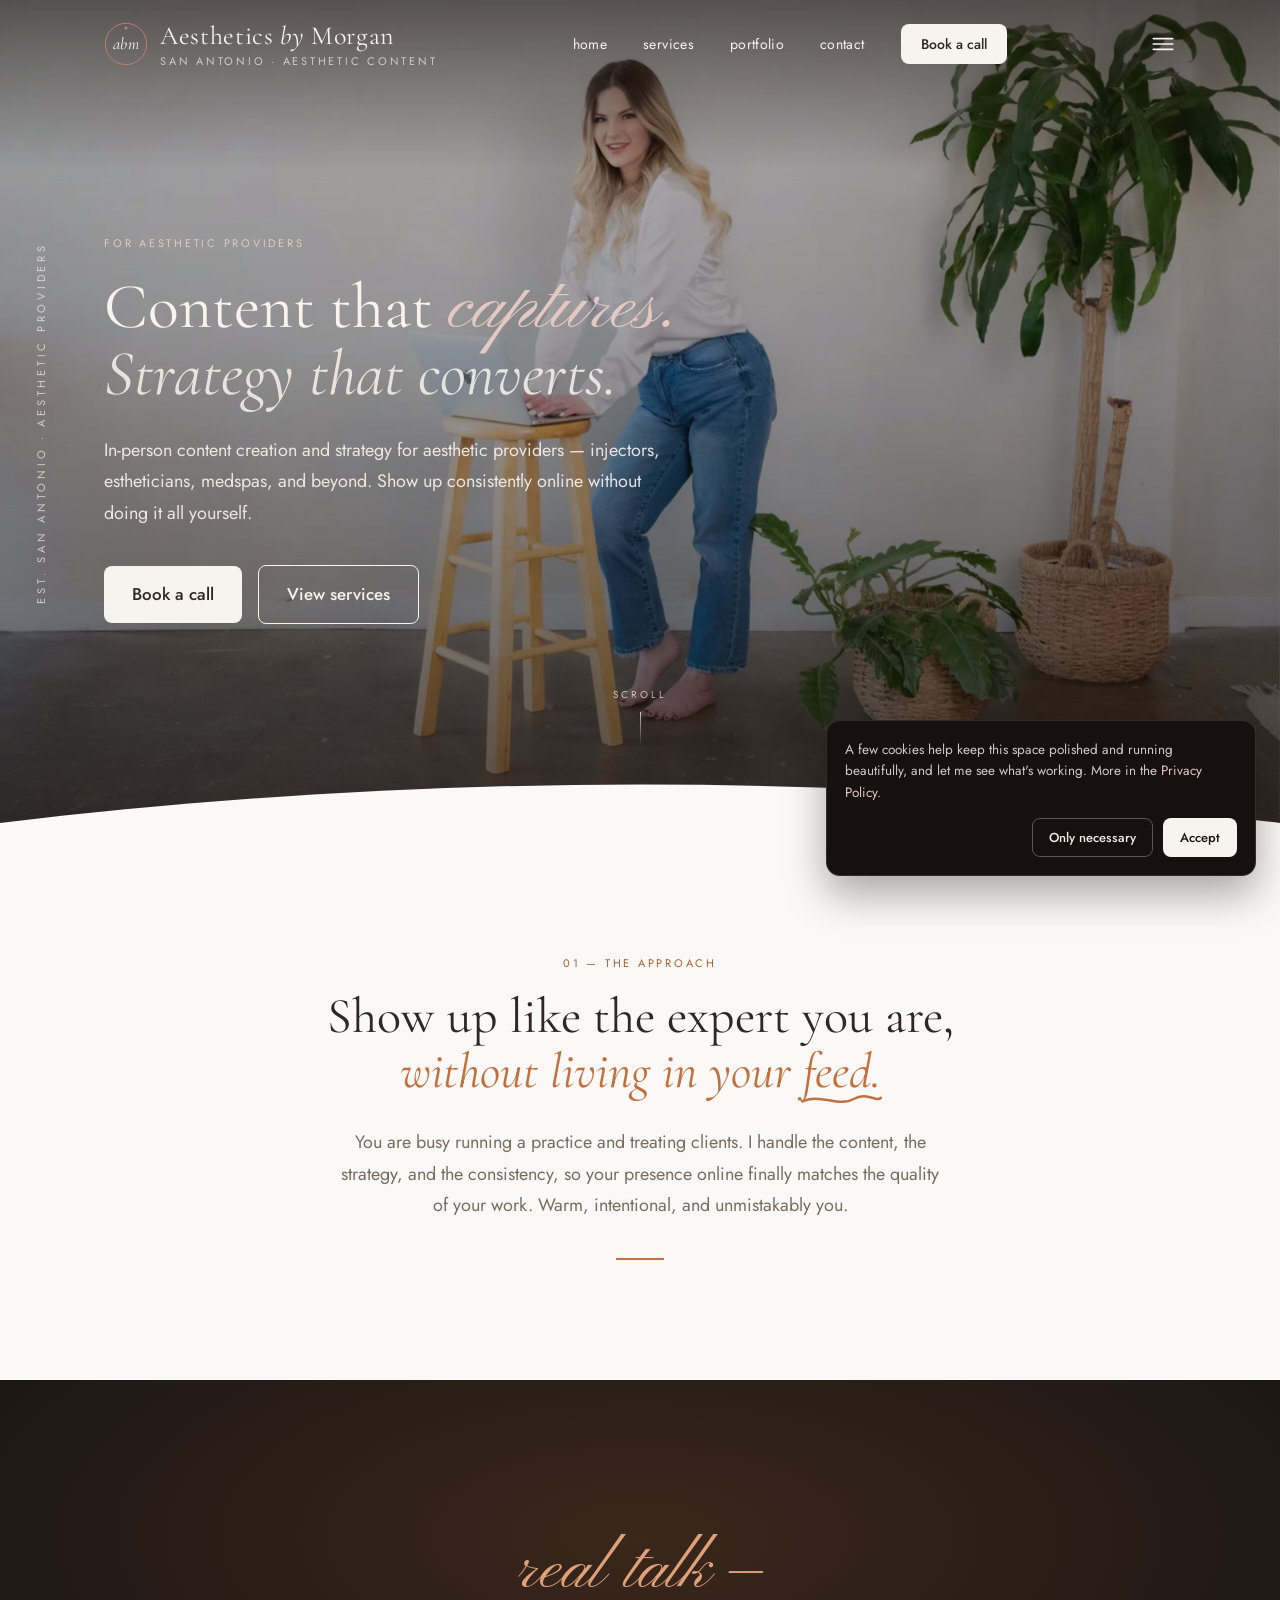
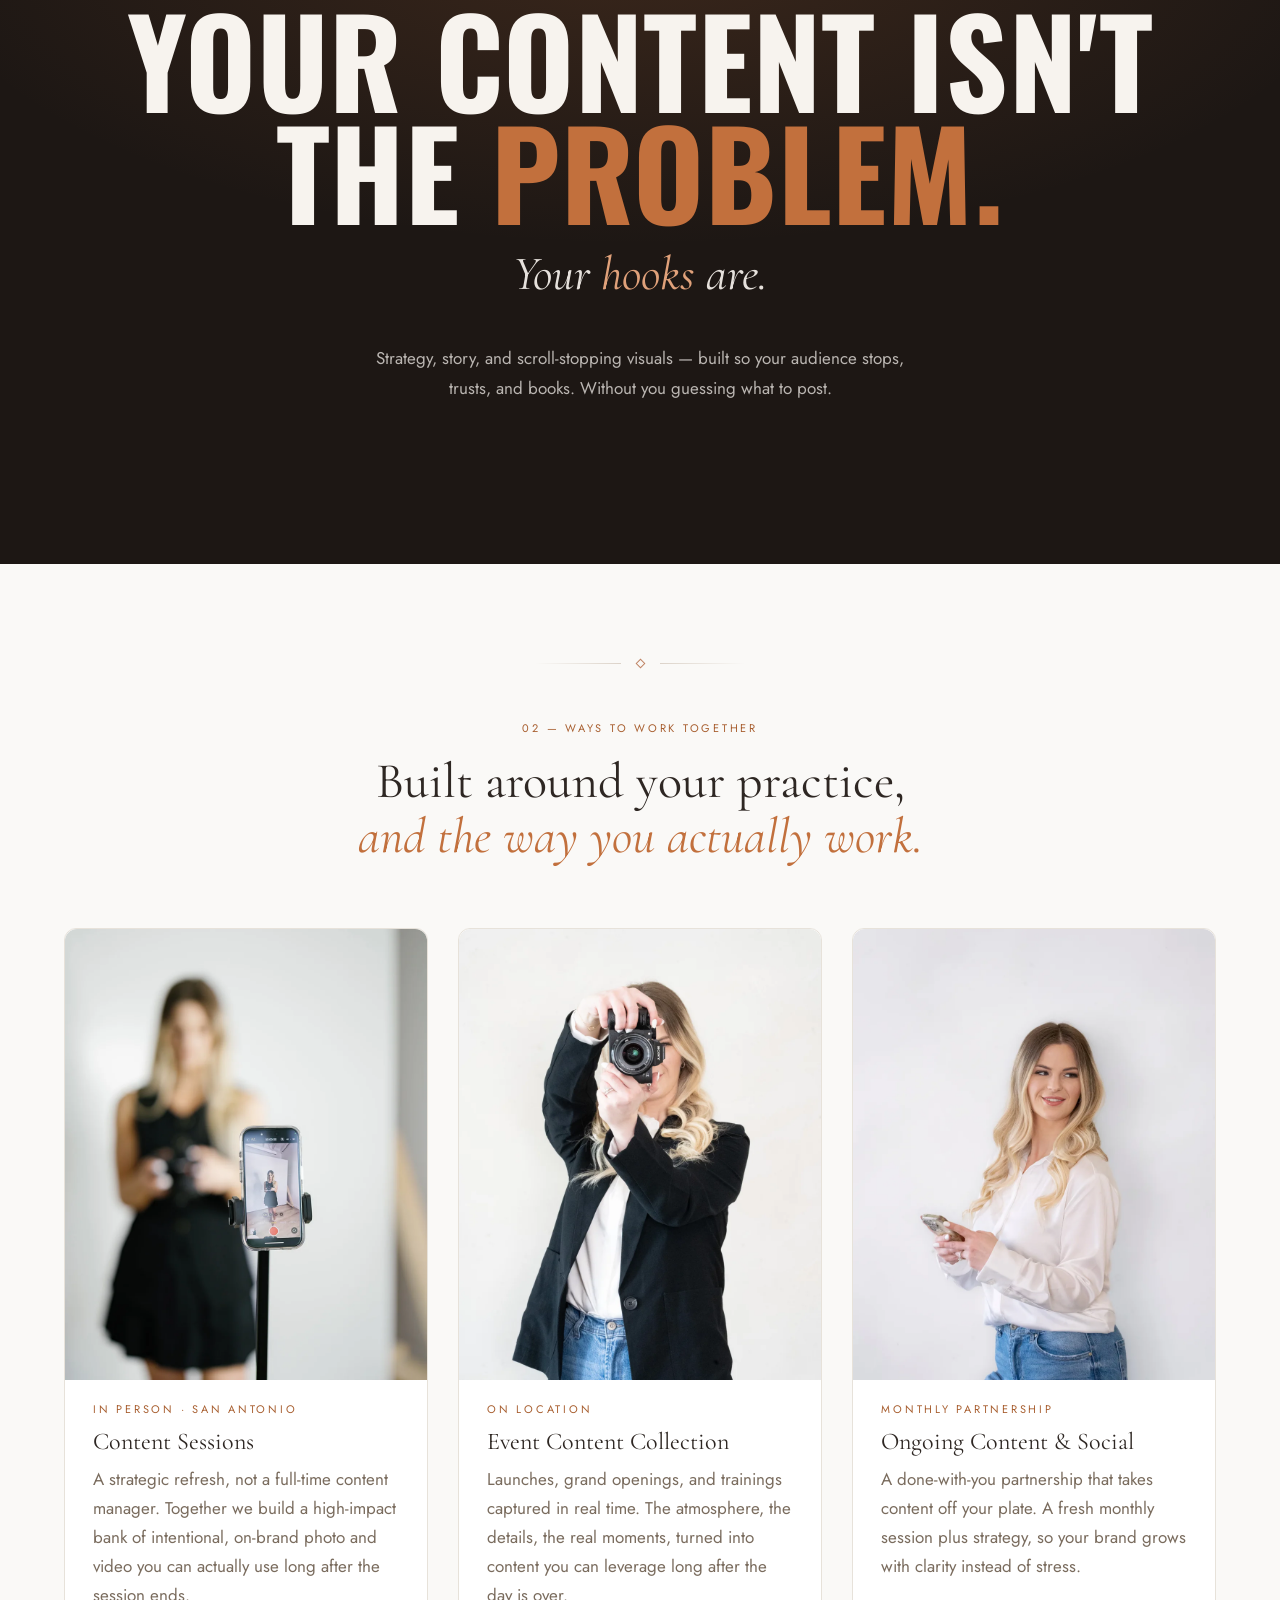
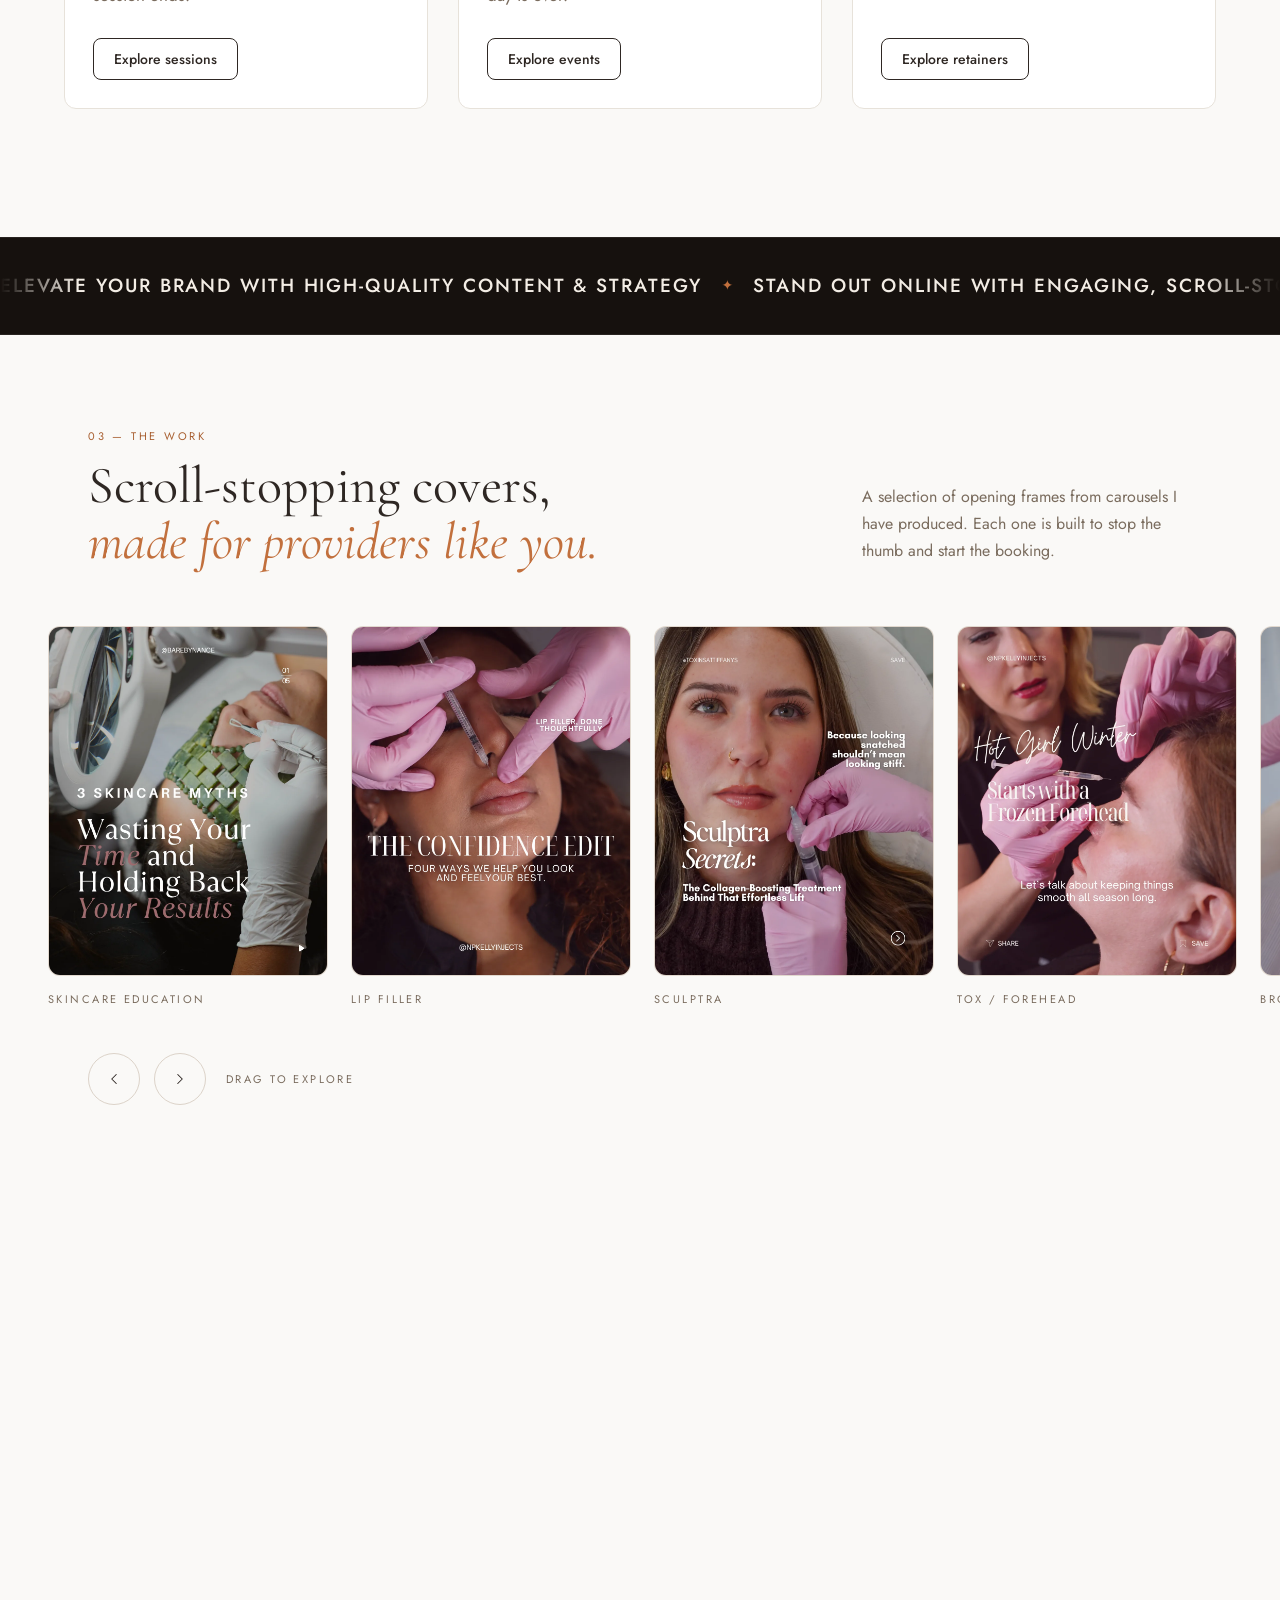
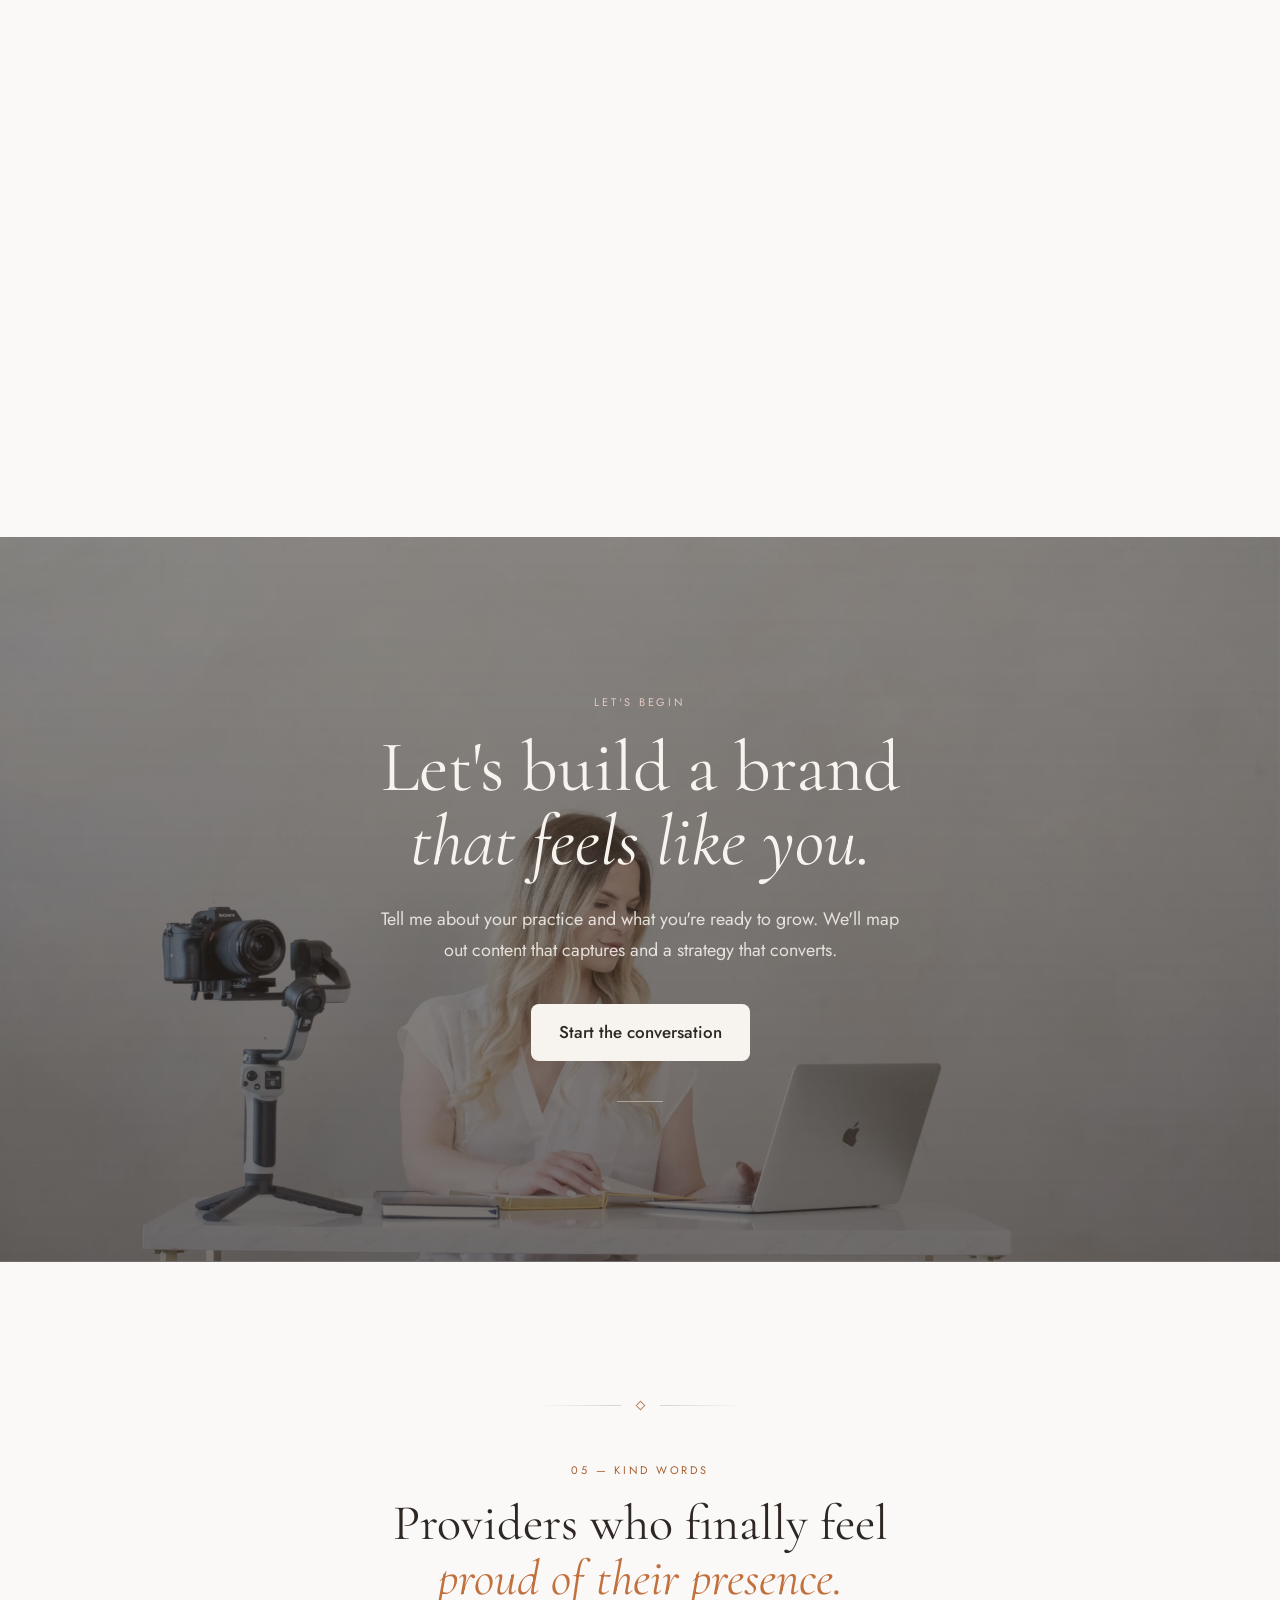
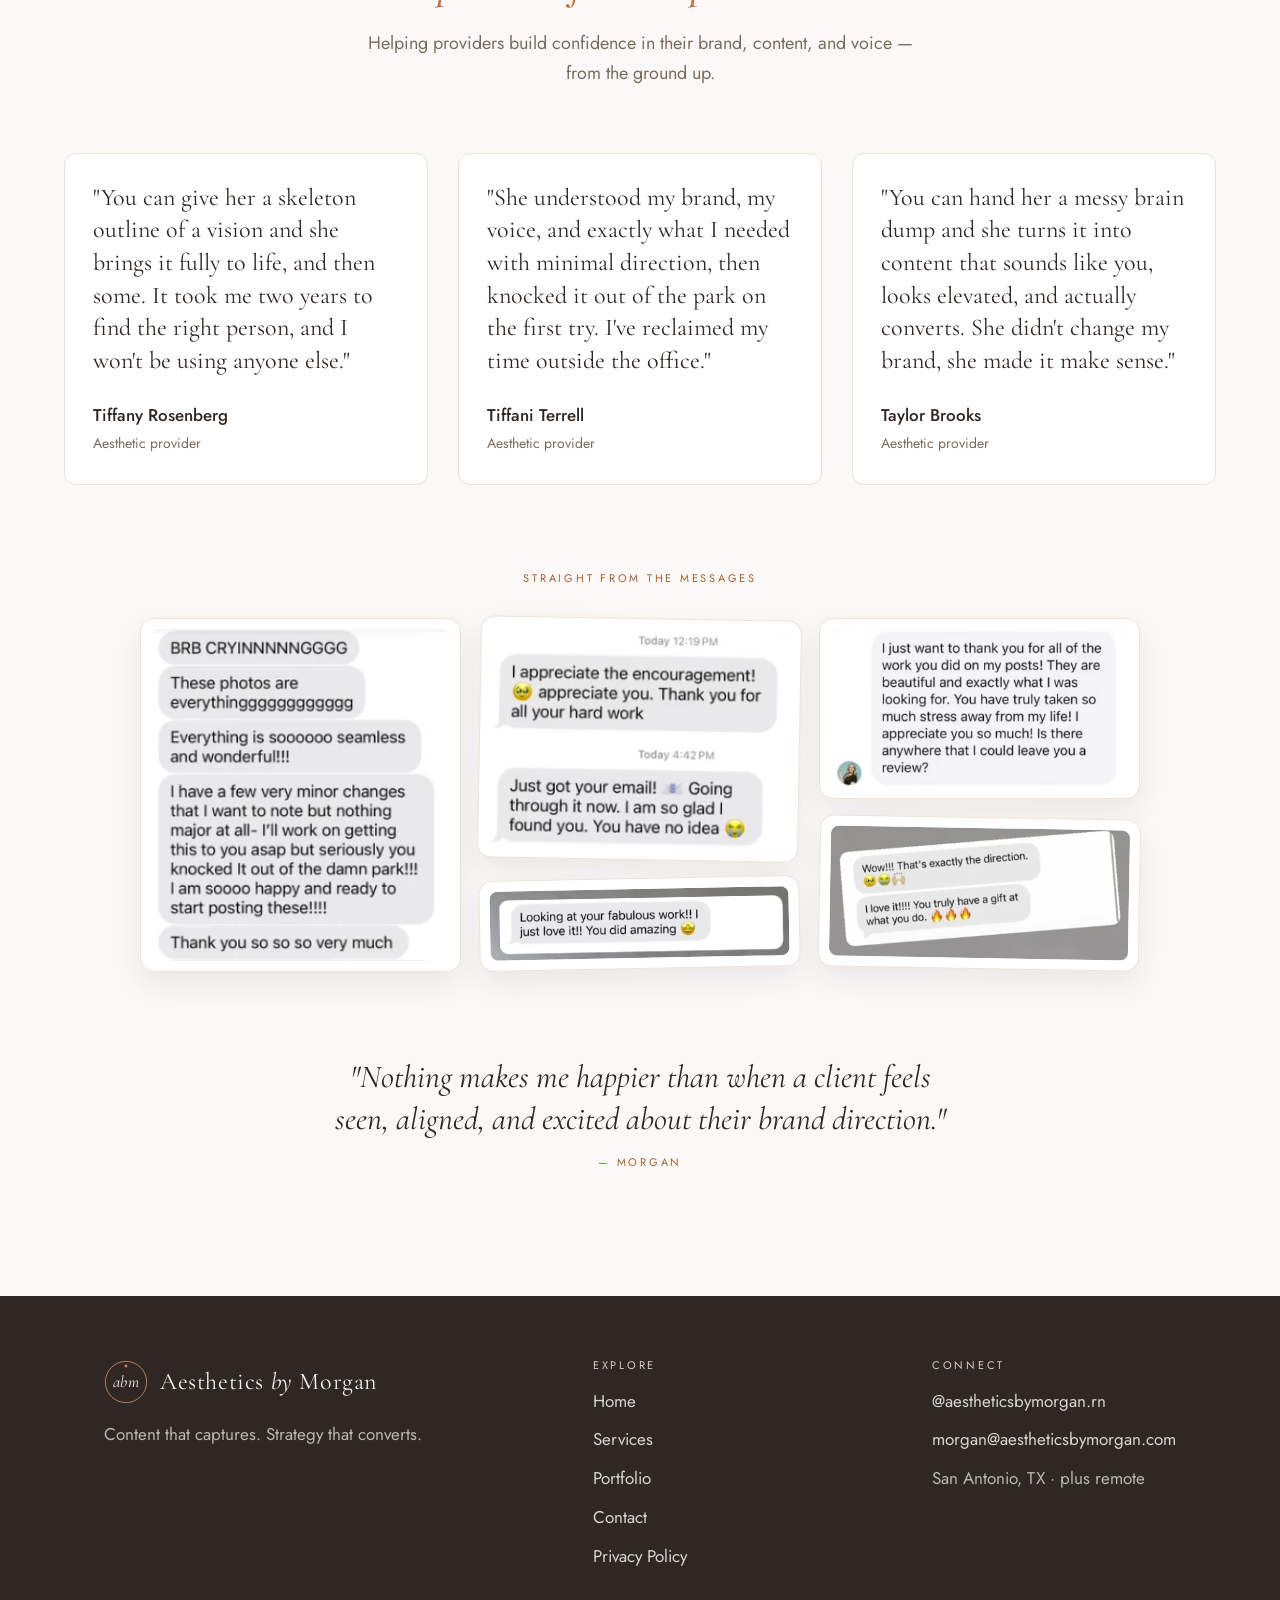
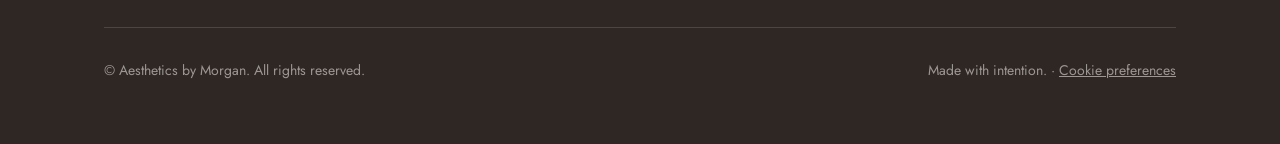
==== commit ec262e75: "Cookie banner: refine copy to elegant tone" ====
--- a/index.html
+++ b/index.html
@@ -746,7 +746,7 @@
 </style>
 <div id="abm-cookie" class="abm-cookie" role="dialog" aria-label="Cookie consent" hidden>
   <div class="abm-cookie-inner">
-    <p class="abm-cookie-text">Like good skincare, a few cookies keep this site smooth and glowing behind the scenes — calorie-free, promise. 🍪 They help me see what's working. More in the <a href="privacy.html">Privacy Policy</a>.</p>
+    <p class="abm-cookie-text">A few cookies help keep this space polished and running beautifully, and let me see what's working. More in the <a href="privacy.html">Privacy Policy</a>.</p>
     <div class="abm-cookie-btns">
       <button type="button" id="cookie-decline" class="abm-cookie-btn ghost">Only necessary</button>
       <button type="button" id="cookie-accept" class="abm-cookie-btn solid">Accept</button>
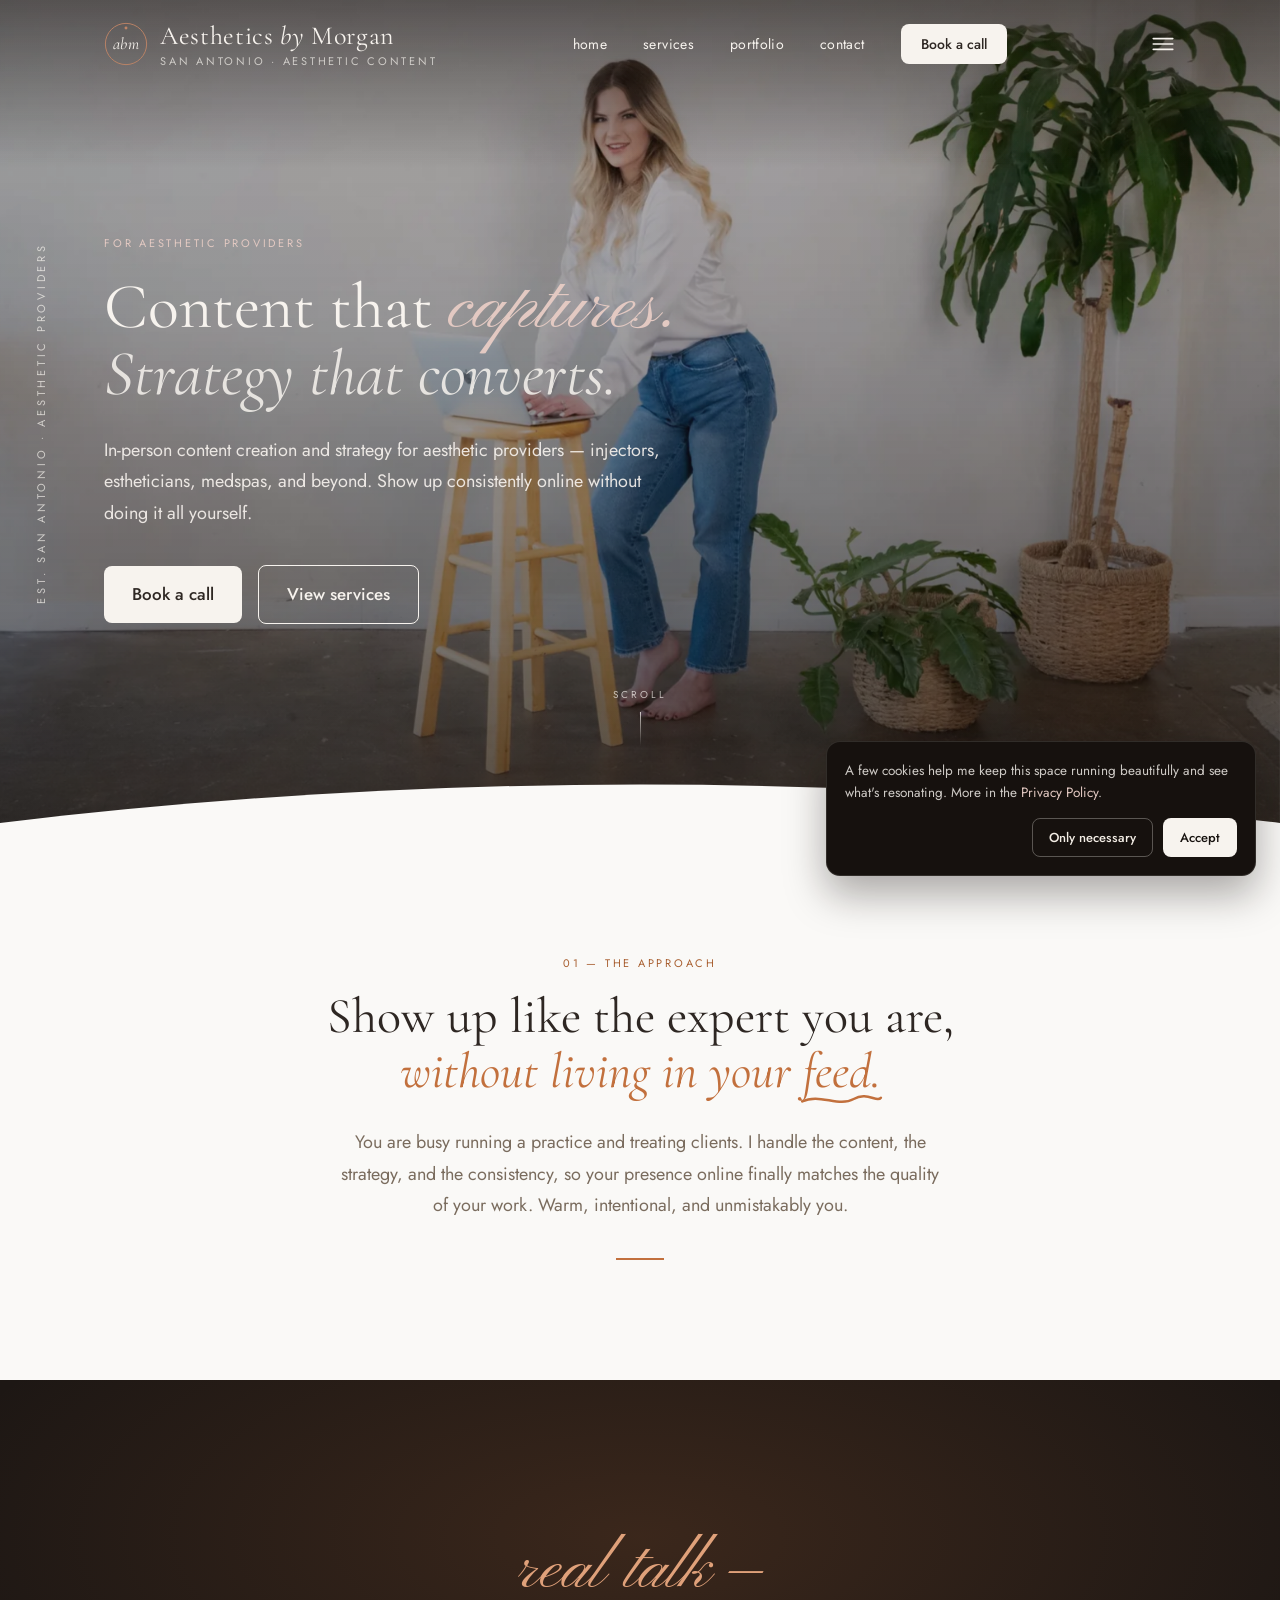
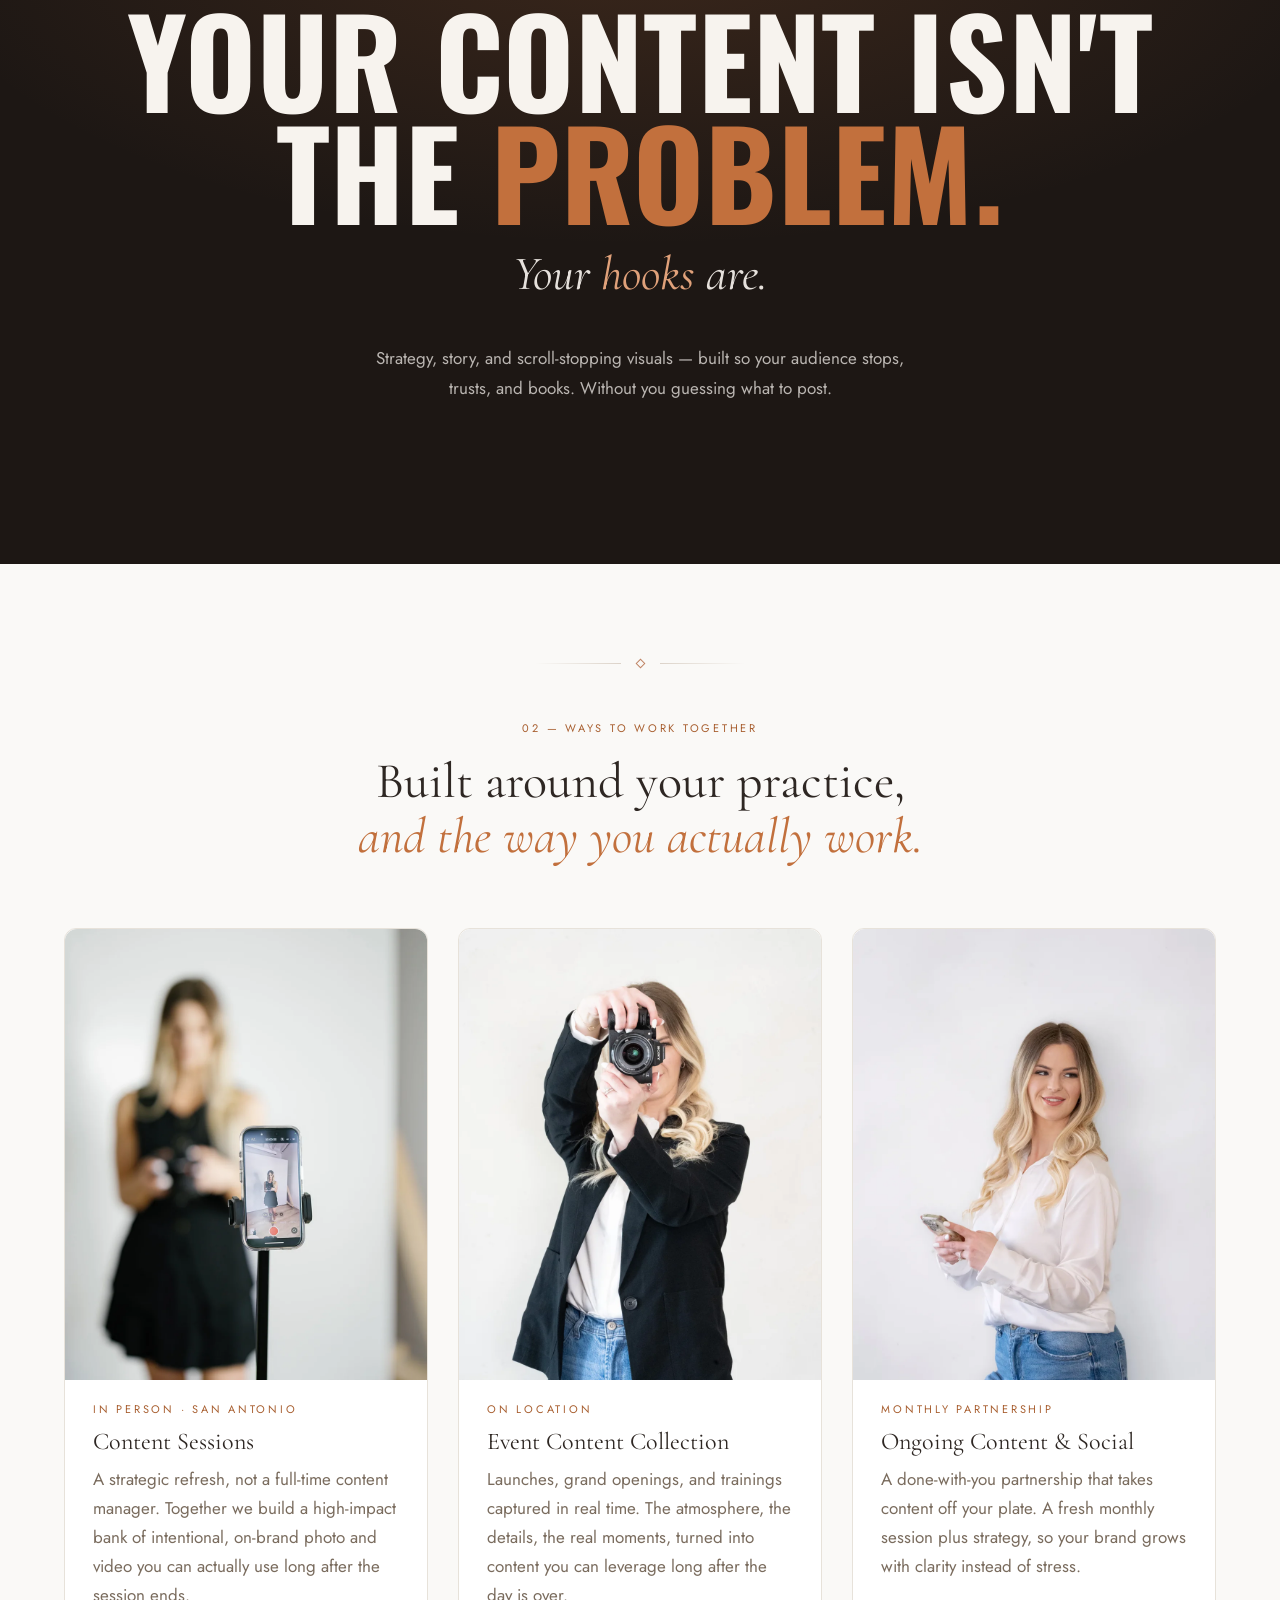
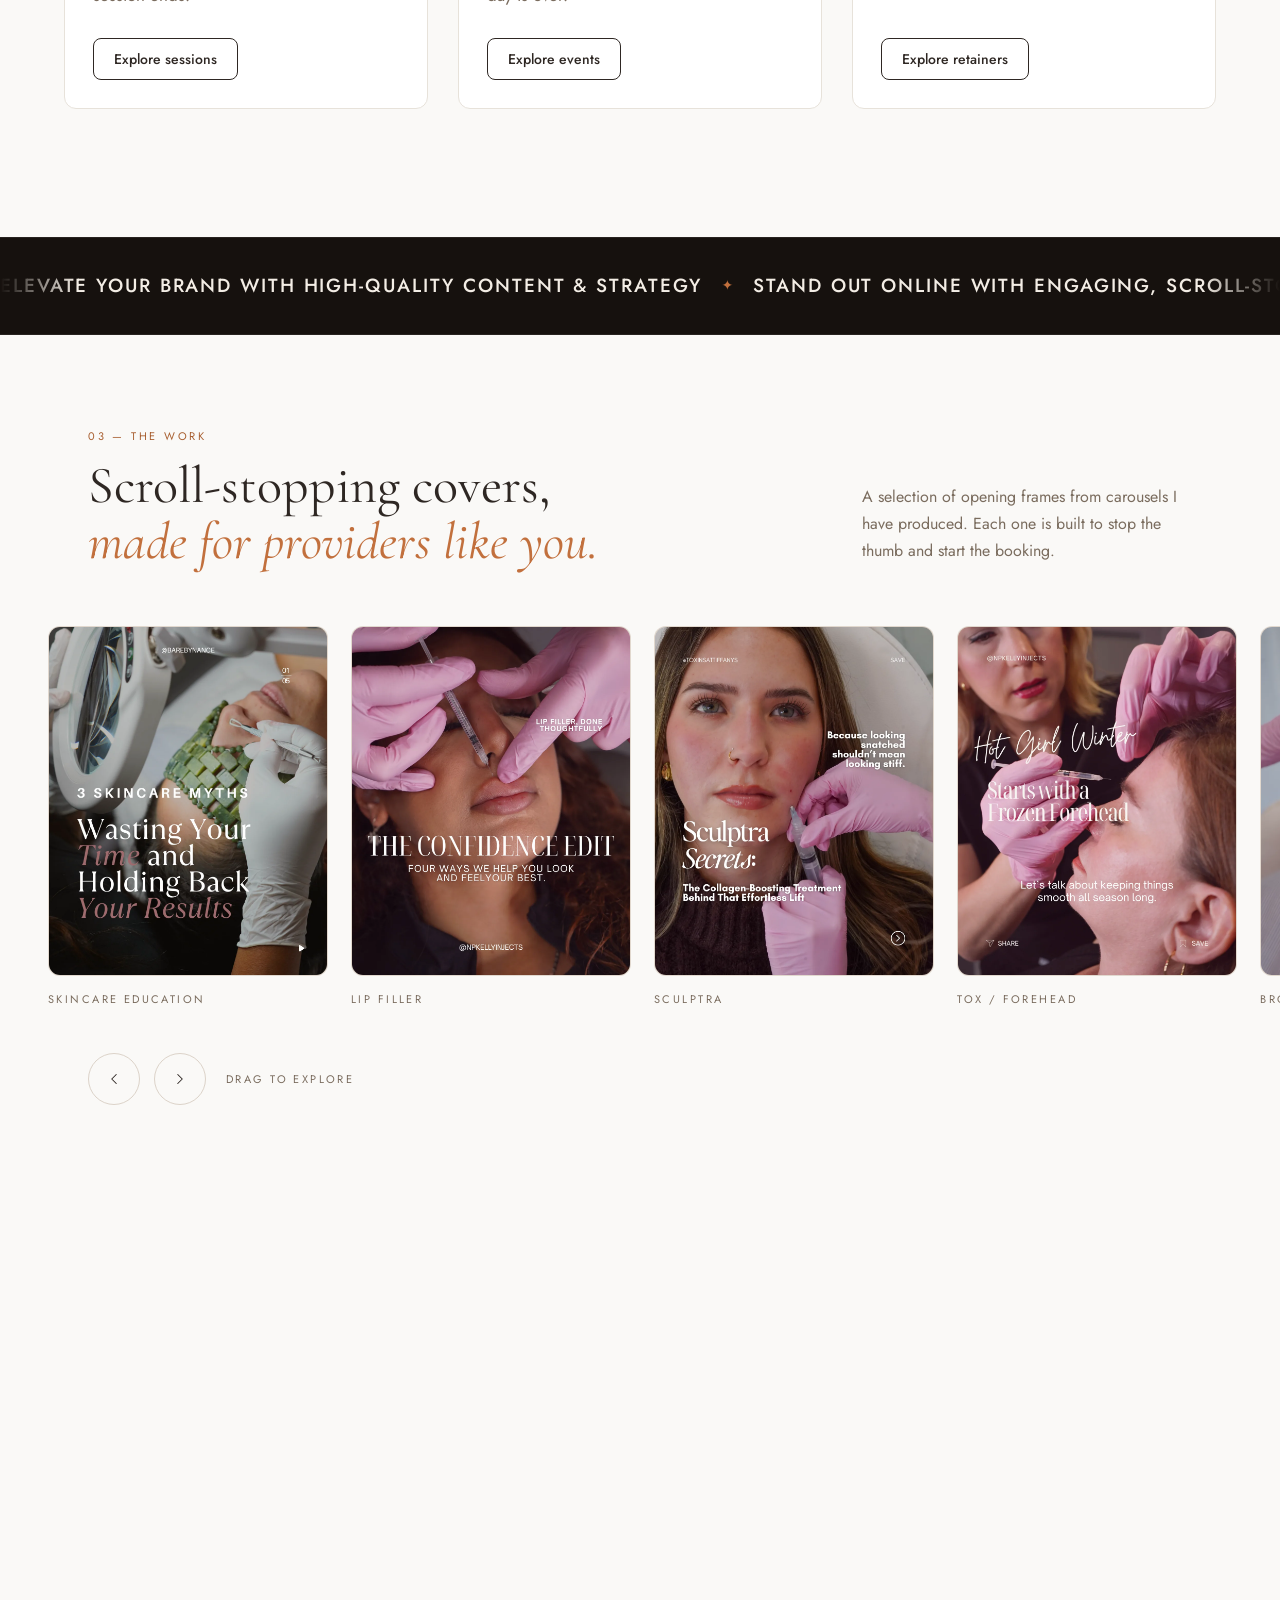
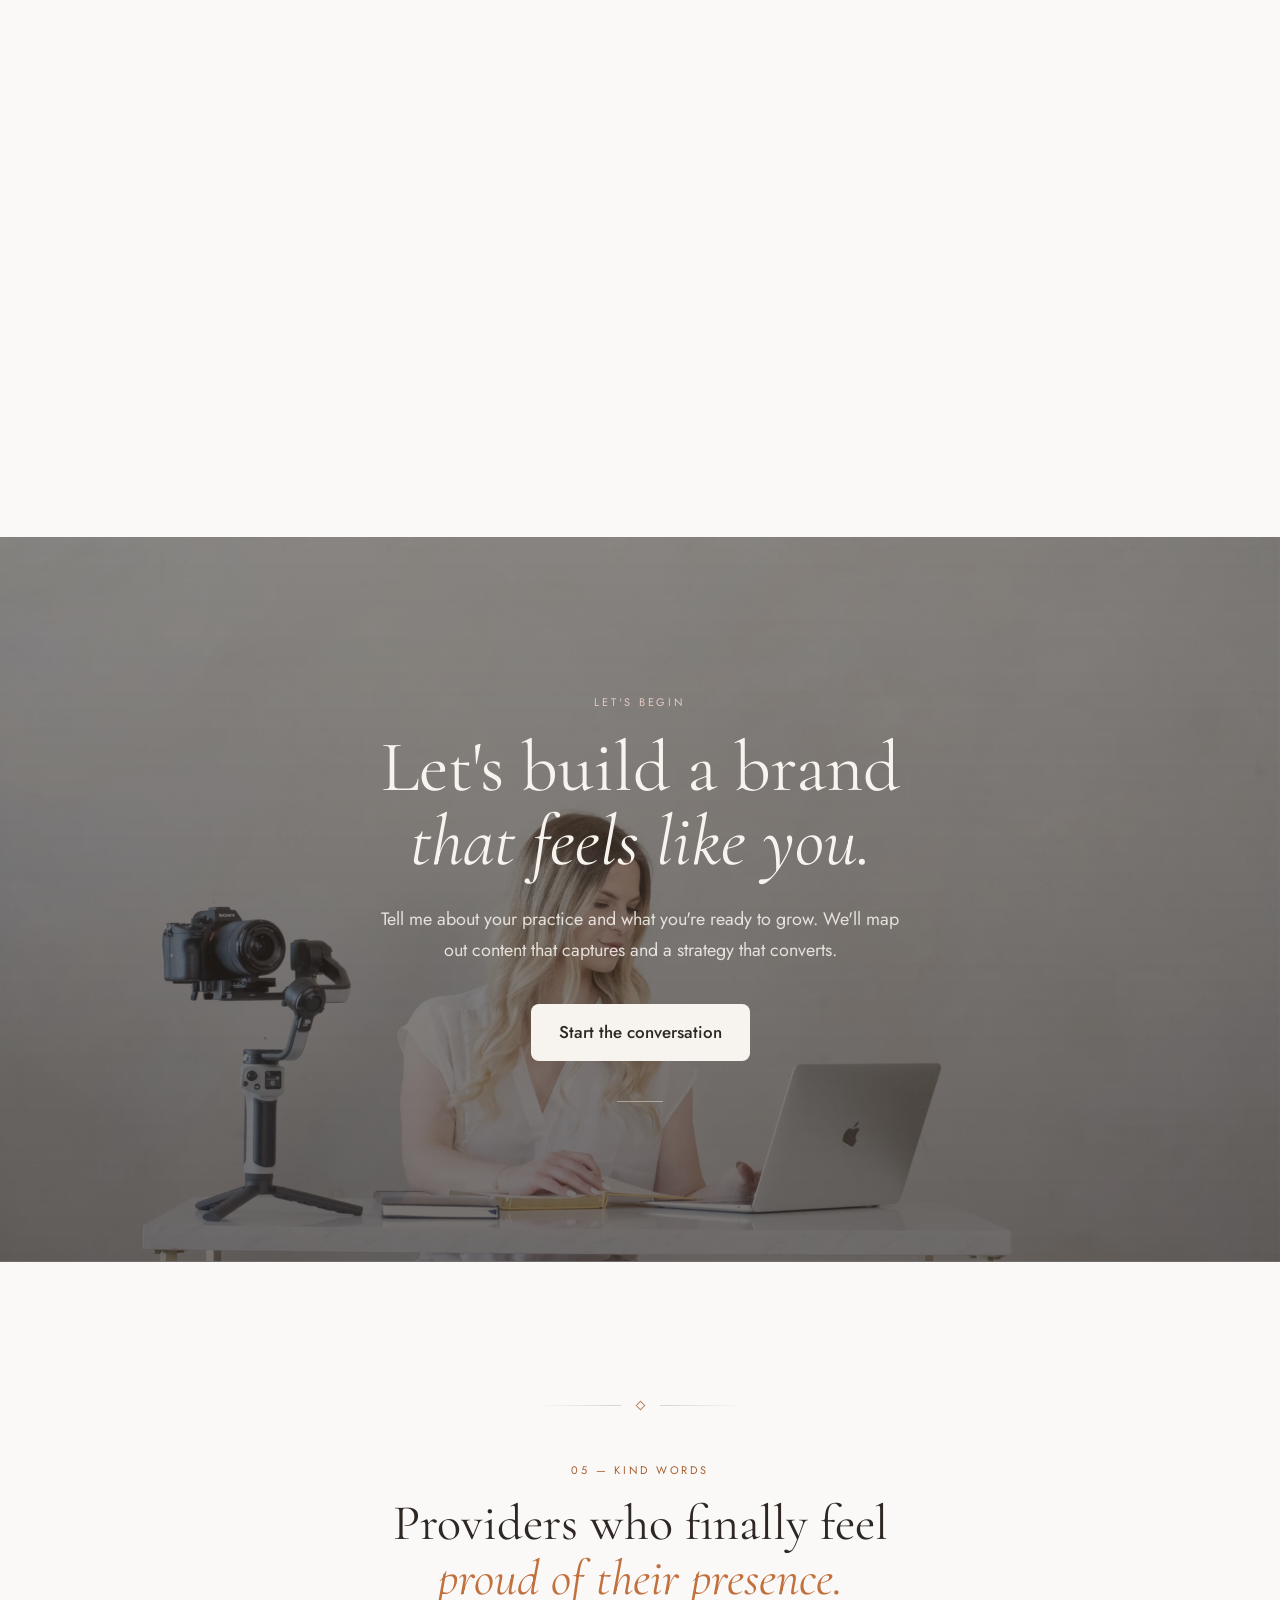
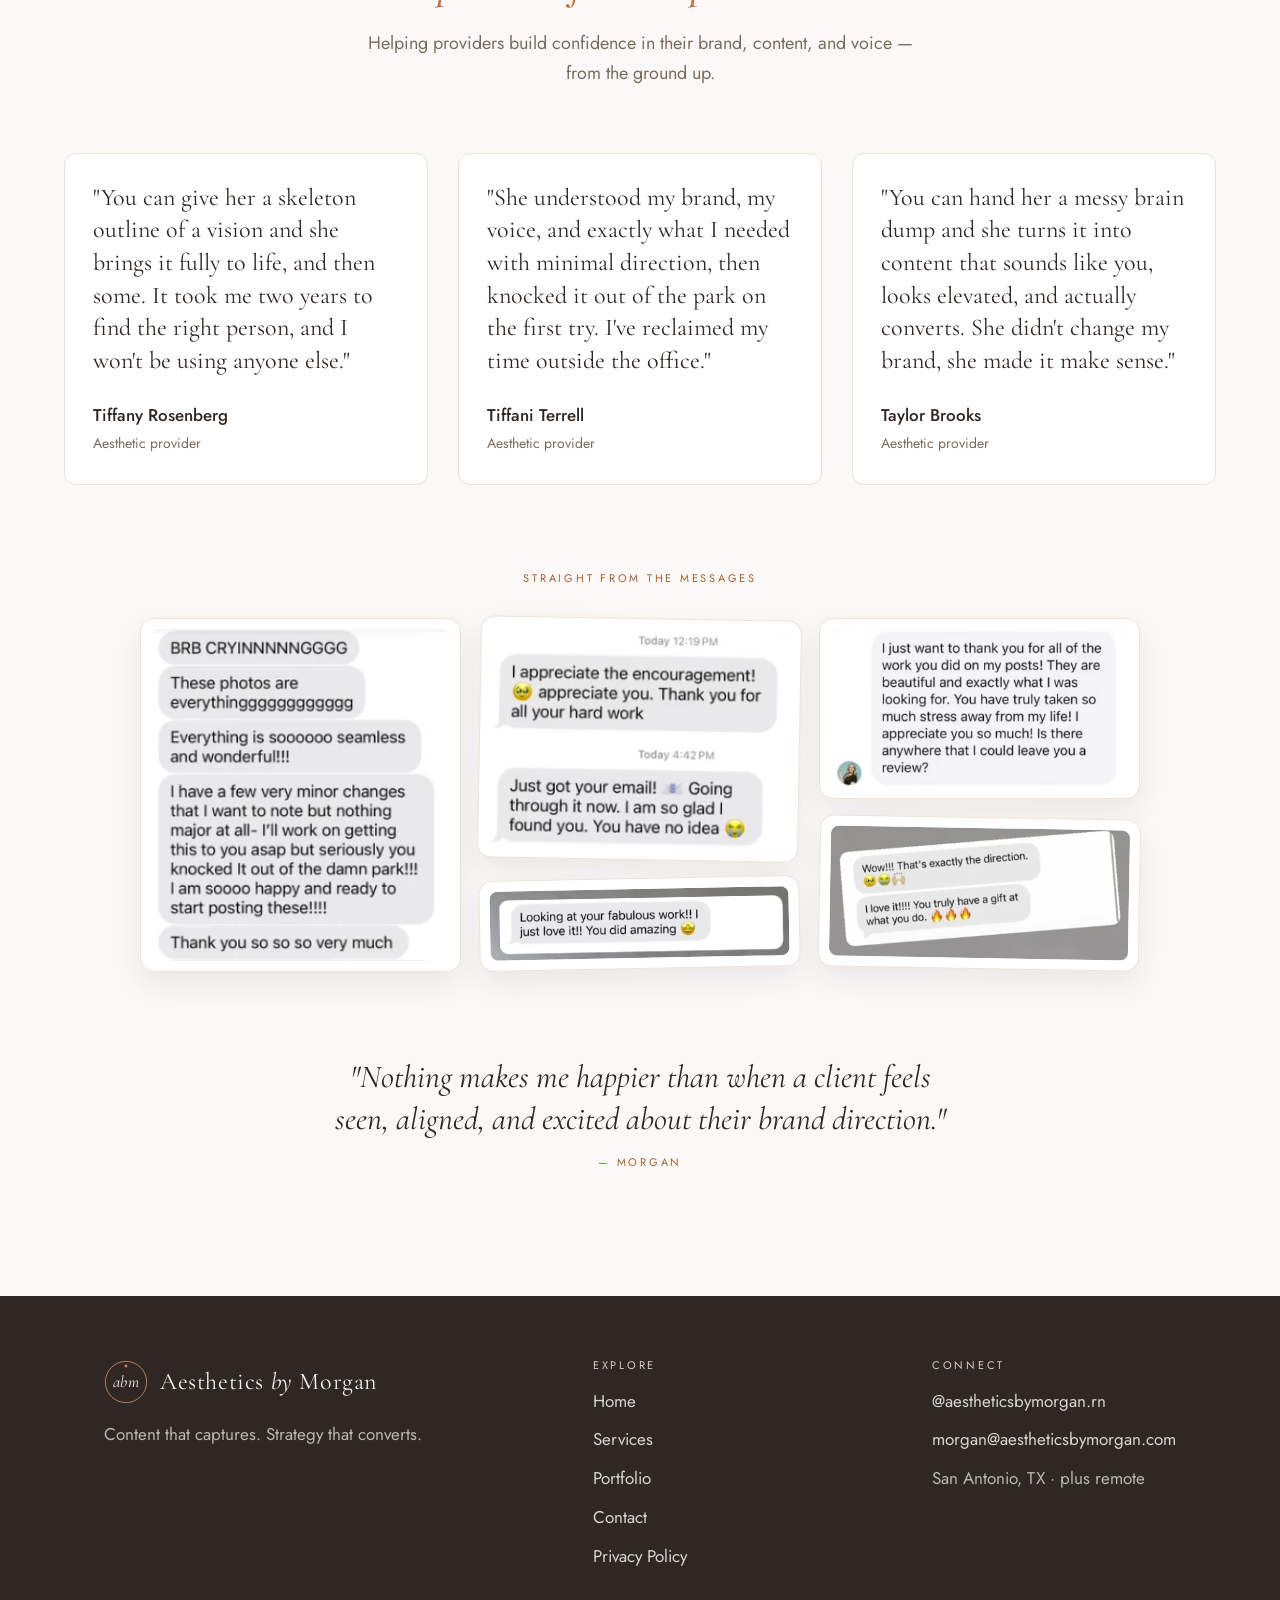
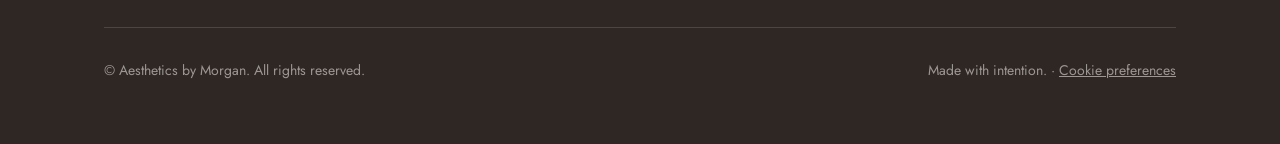
==== commit 9f75a8fe: "Cookie banner: warmer copy" ====
--- a/index.html
+++ b/index.html
@@ -746,7 +746,7 @@
 </style>
 <div id="abm-cookie" class="abm-cookie" role="dialog" aria-label="Cookie consent" hidden>
   <div class="abm-cookie-inner">
-    <p class="abm-cookie-text">A few cookies help keep this space polished and running beautifully, and let me see what's working. More in the <a href="privacy.html">Privacy Policy</a>.</p>
+    <p class="abm-cookie-text">A few cookies help me keep this space running beautifully and see what's resonating. More in the <a href="privacy.html">Privacy Policy</a>.</p>
     <div class="abm-cookie-btns">
       <button type="button" id="cookie-decline" class="abm-cookie-btn ghost">Only necessary</button>
       <button type="button" id="cookie-accept" class="abm-cookie-btn solid">Accept</button>
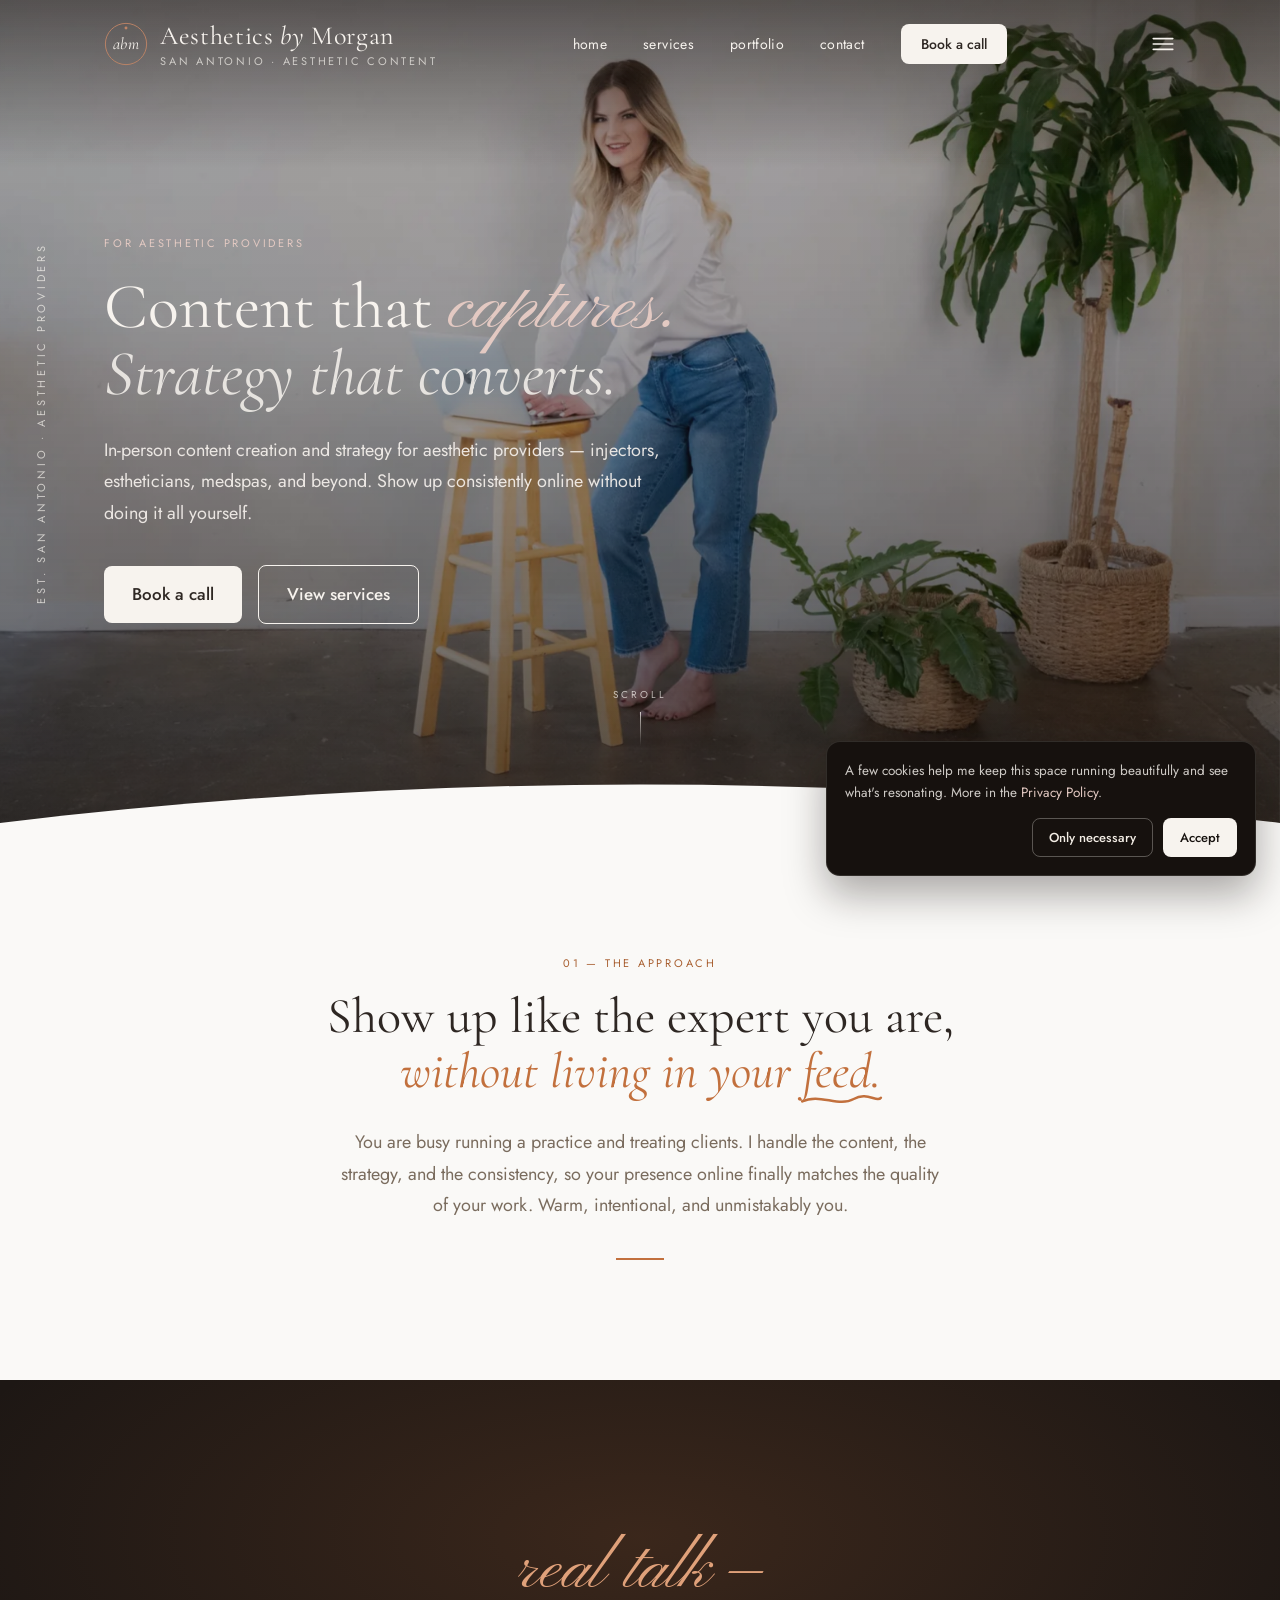
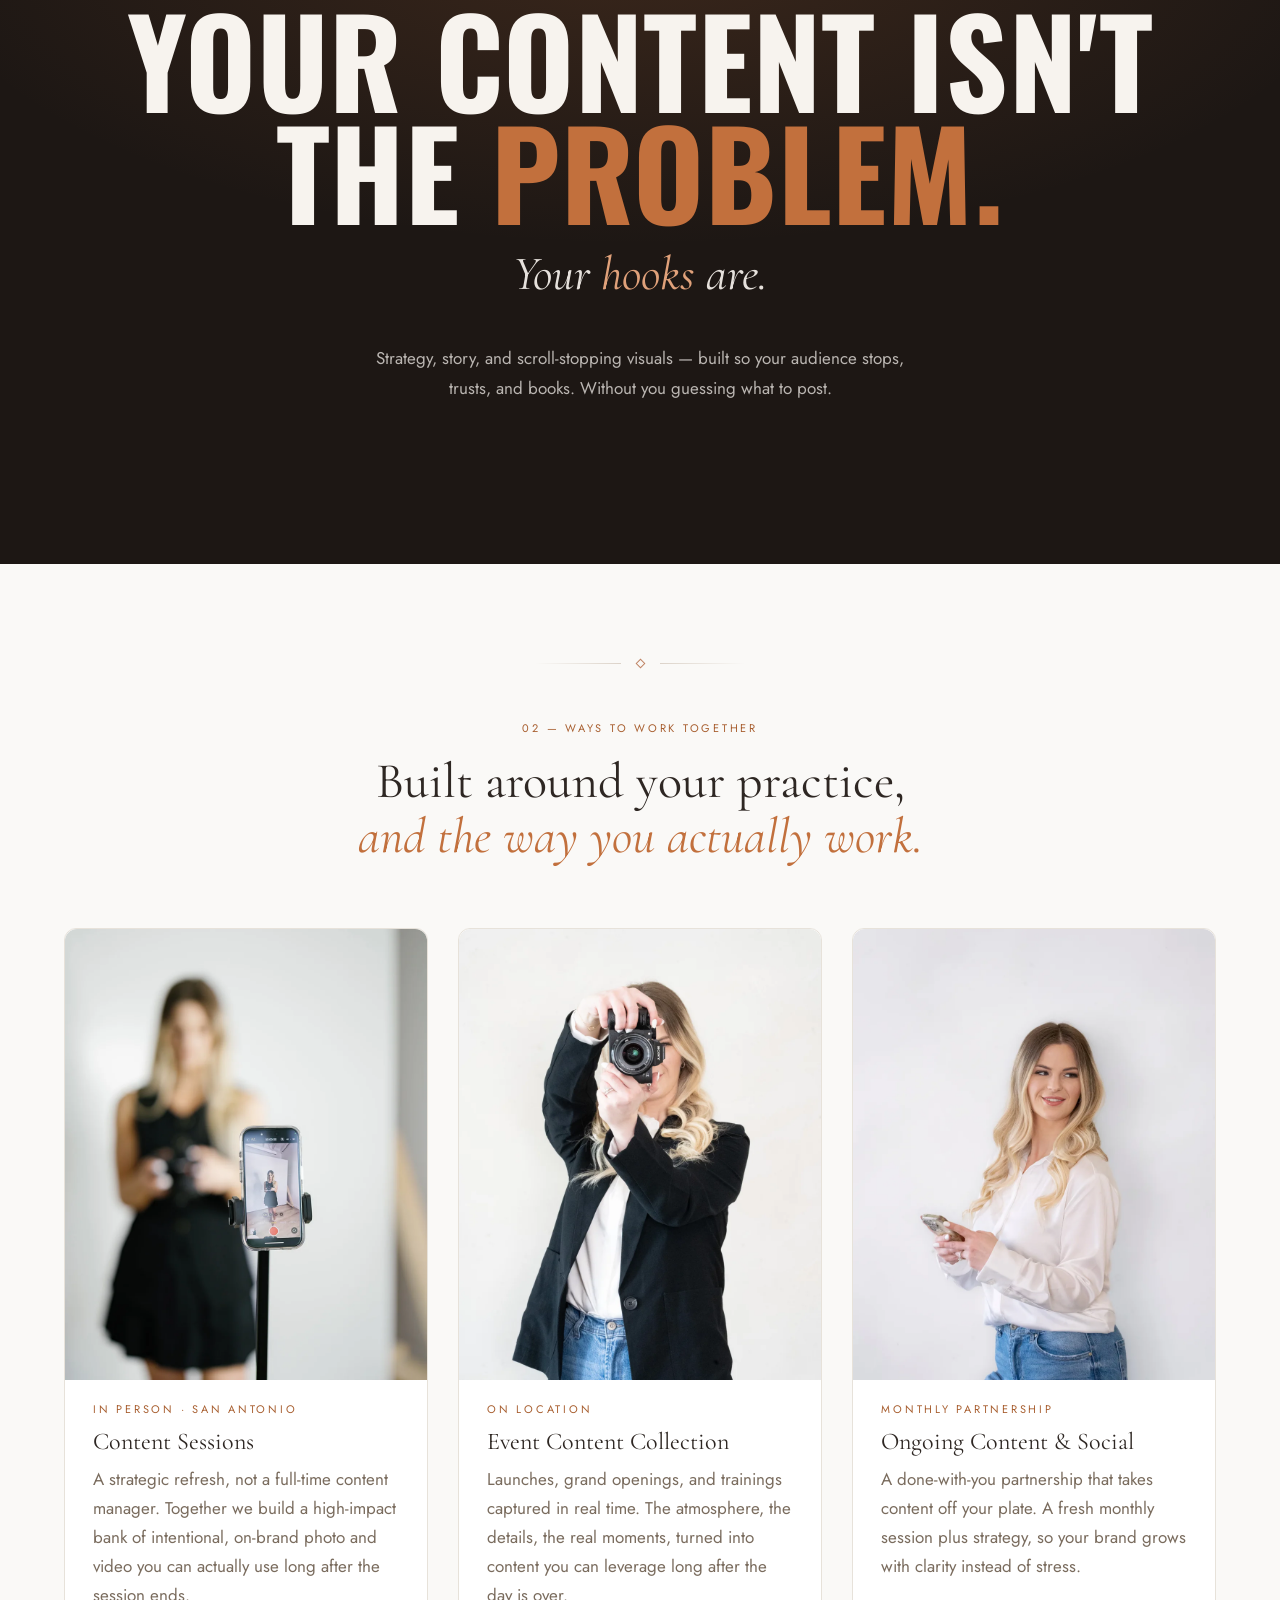
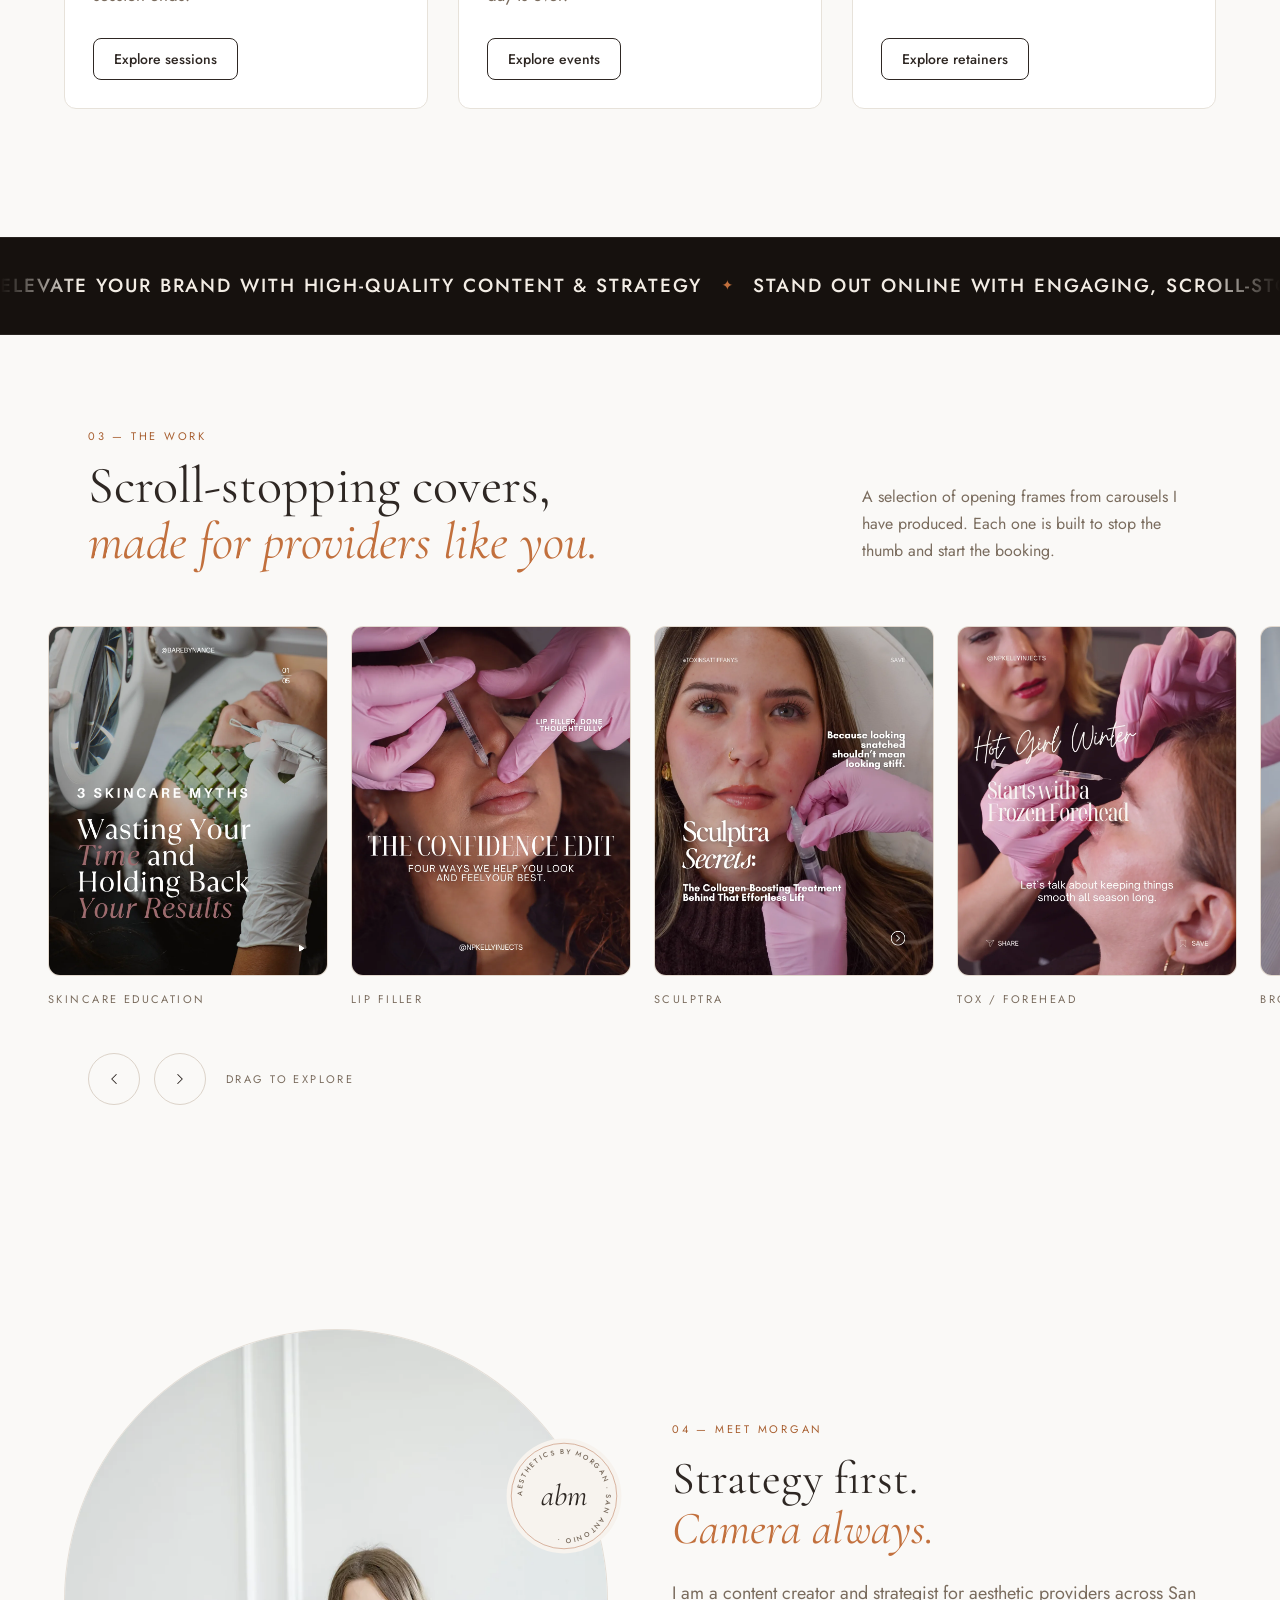
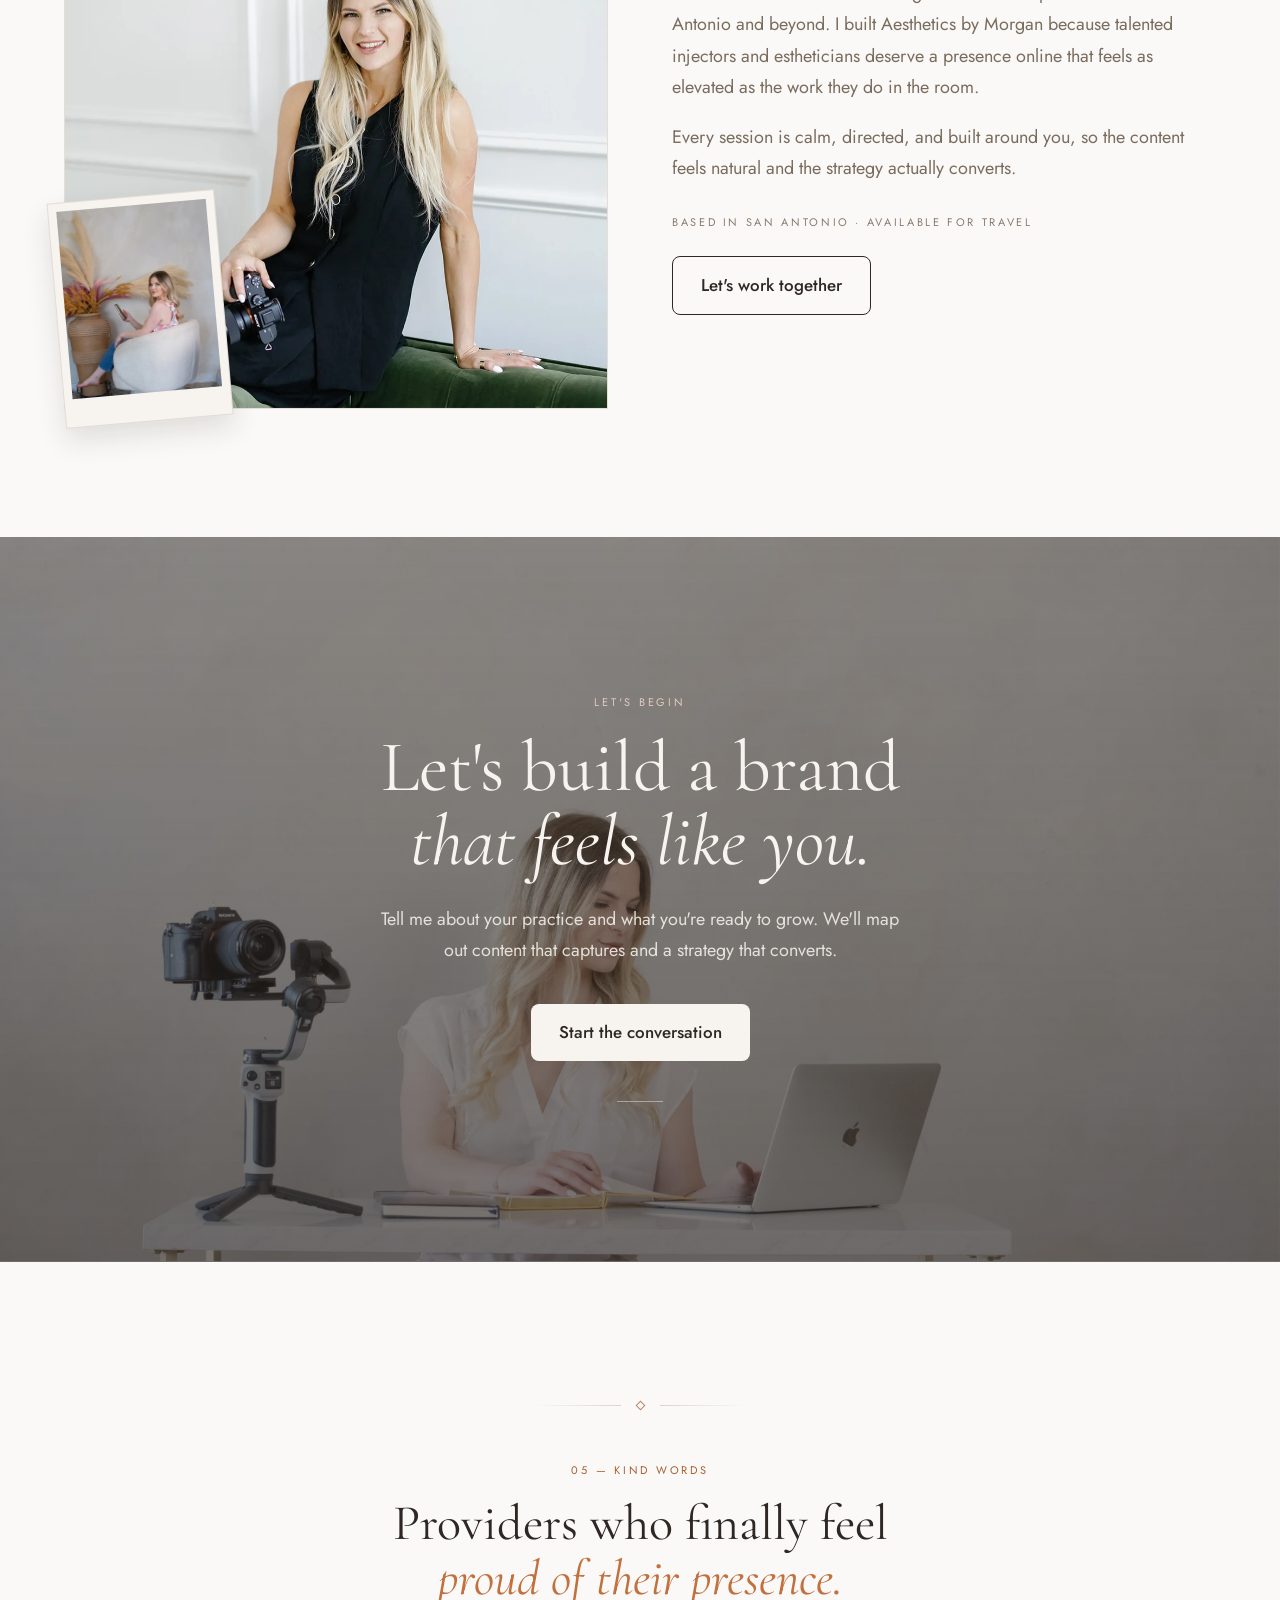
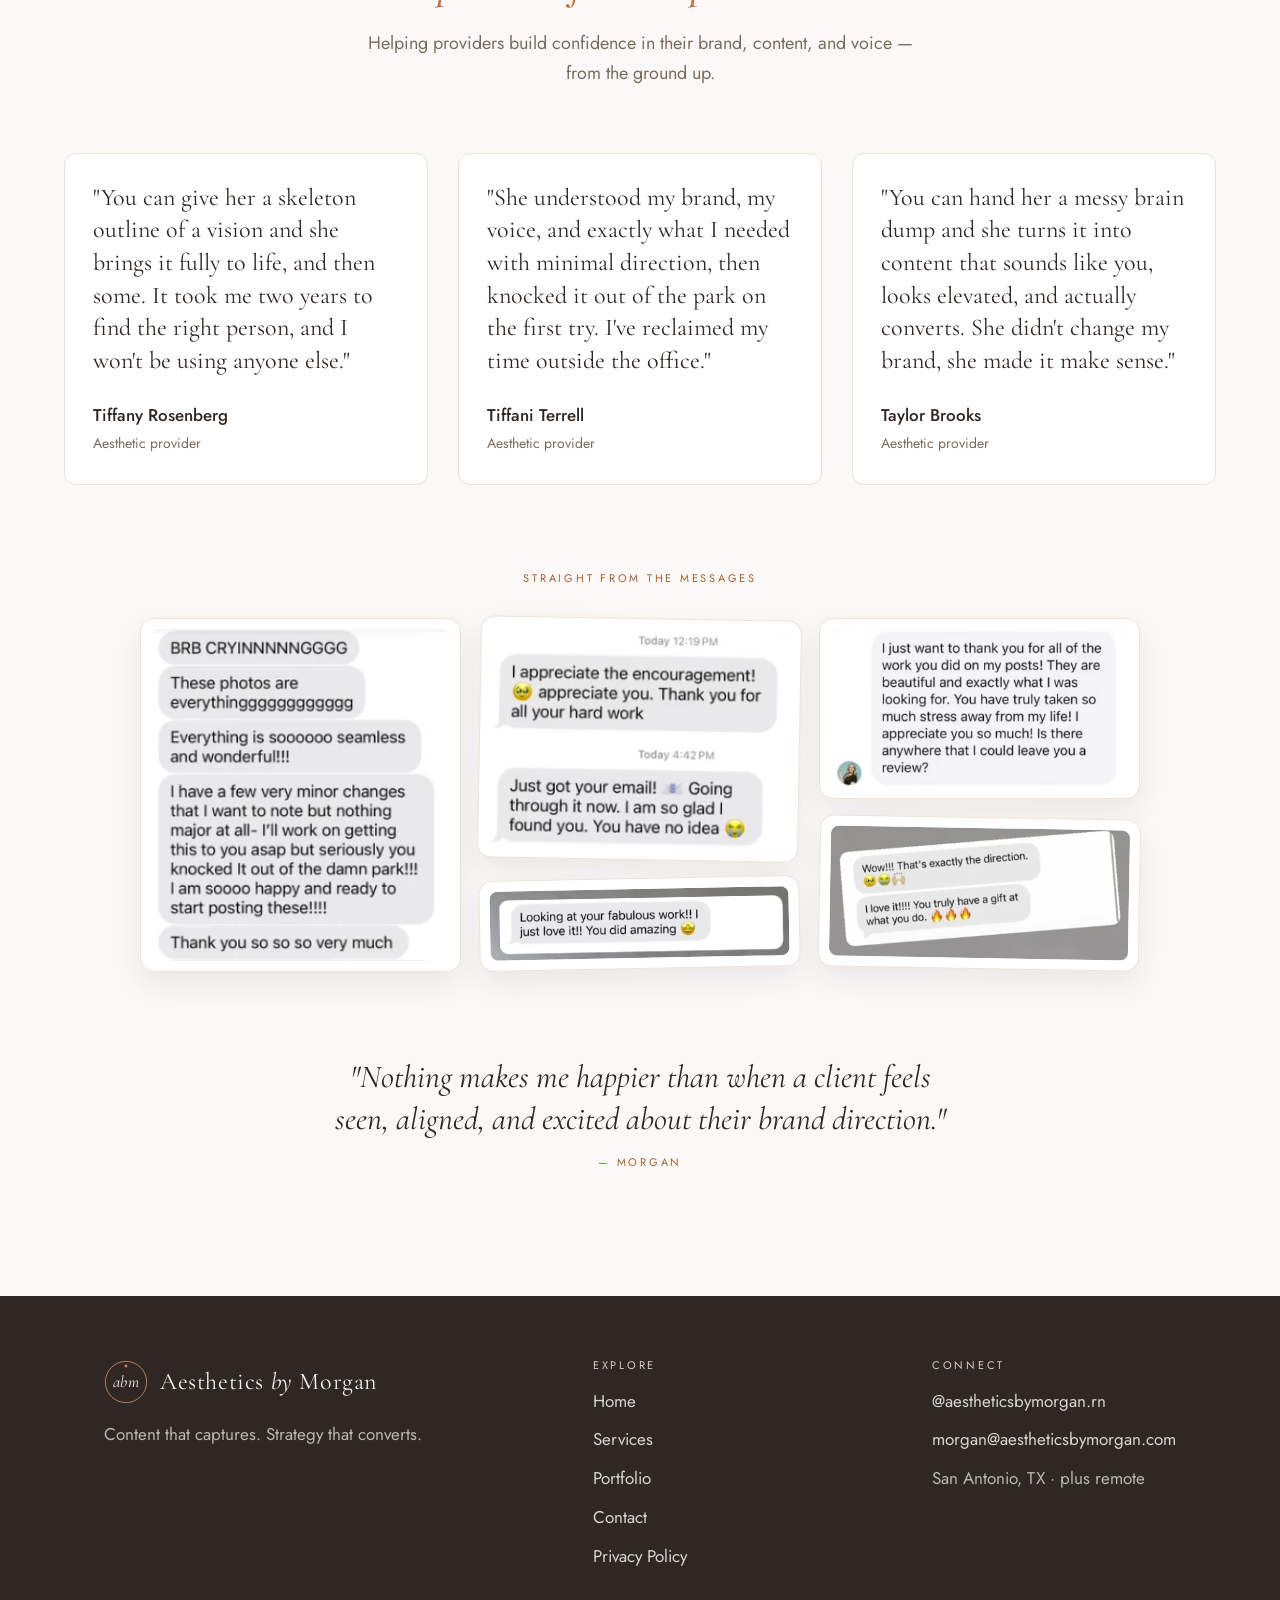
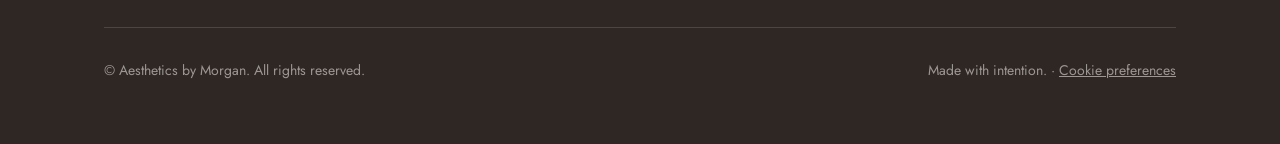
==== commit f569c5ff: "Add SEO, social share tags, favicon, and branded 404 - Open Graph + Twitter card meta with branded 1" ====
--- a/index.html
+++ b/index.html
@@ -13,6 +13,28 @@
   <meta name="viewport" content="width=device-width, initial-scale=1">
   <title>Aesthetics by Morgan · Content &amp; Strategy for Aesthetic Providers</title>
   <meta name="description" content="In-person content creation and strategy for aesthetic providers in San Antonio. Injectors, estheticians, and medspas — show up consistently without doing it all yourself.">
+  <link rel="icon" href="favicon.svg" type="image/svg+xml">
+  <link rel="icon" href="favicon-32x32.png" sizes="32x32" type="image/png">
+  <link rel="icon" href="favicon-16x16.png" sizes="16x16" type="image/png">
+  <link rel="apple-touch-icon" href="apple-touch-icon.png">
+  <meta name="theme-color" content="#16110e">
+  <link rel="canonical" href="https://aestheticsbymorgan.com/">
+  <meta property="og:type" content="website">
+  <meta property="og:site_name" content="Aesthetics by Morgan">
+  <meta property="og:title" content="Aesthetics by Morgan - Content &amp; Strategy for Aesthetic Providers">
+  <meta property="og:description" content="In-person content creation and strategy for aesthetic providers in San Antonio. Injectors, estheticians, and medspas — show up consistently without doing it all yourself.">
+  <meta property="og:url" content="https://aestheticsbymorgan.com/">
+  <meta property="og:image" content="https://aestheticsbymorgan.com/og-image.jpg">
+  <meta property="og:image:width" content="1200">
+  <meta property="og:image:height" content="630">
+  <meta name="twitter:card" content="summary_large_image">
+  <meta name="twitter:title" content="Aesthetics by Morgan - Content &amp; Strategy for Aesthetic Providers">
+  <meta name="twitter:description" content="In-person content creation and strategy for aesthetic providers in San Antonio. Injectors, estheticians, and medspas — show up consistently without doing it all yourself.">
+  <meta name="twitter:image" content="https://aestheticsbymorgan.com/og-image.jpg">
+  <script type="application/ld+json">
+  {"@context":"https://schema.org","@type":"ProfessionalService","name":"Aesthetics by Morgan","description":"In-person content creation and strategy for aesthetic providers — injectors, estheticians, and medspas — in San Antonio.","url":"https://aestheticsbymorgan.com","image":"https://aestheticsbymorgan.com/og-image.jpg","logo":"https://aestheticsbymorgan.com/apple-touch-icon.png","email":"morgan@aestheticsbymorgan.com","areaServed":[{"@type":"City","name":"San Antonio"},{"@type":"State","name":"Texas"}],"address":{"@type":"PostalAddress","addressLocality":"San Antonio","addressRegion":"TX","addressCountry":"US"},"sameAs":["https://instagram.com/aestheticsbymorgan.rn"],"priceRange":"$$"}
+  </script>
+
   <link rel="preconnect" href="https://fonts.googleapis.com">
   <link rel="preconnect" href="https://fonts.gstatic.com" crossorigin>
   <link rel="stylesheet" href="abm/aesthetics-by-morgan.css">
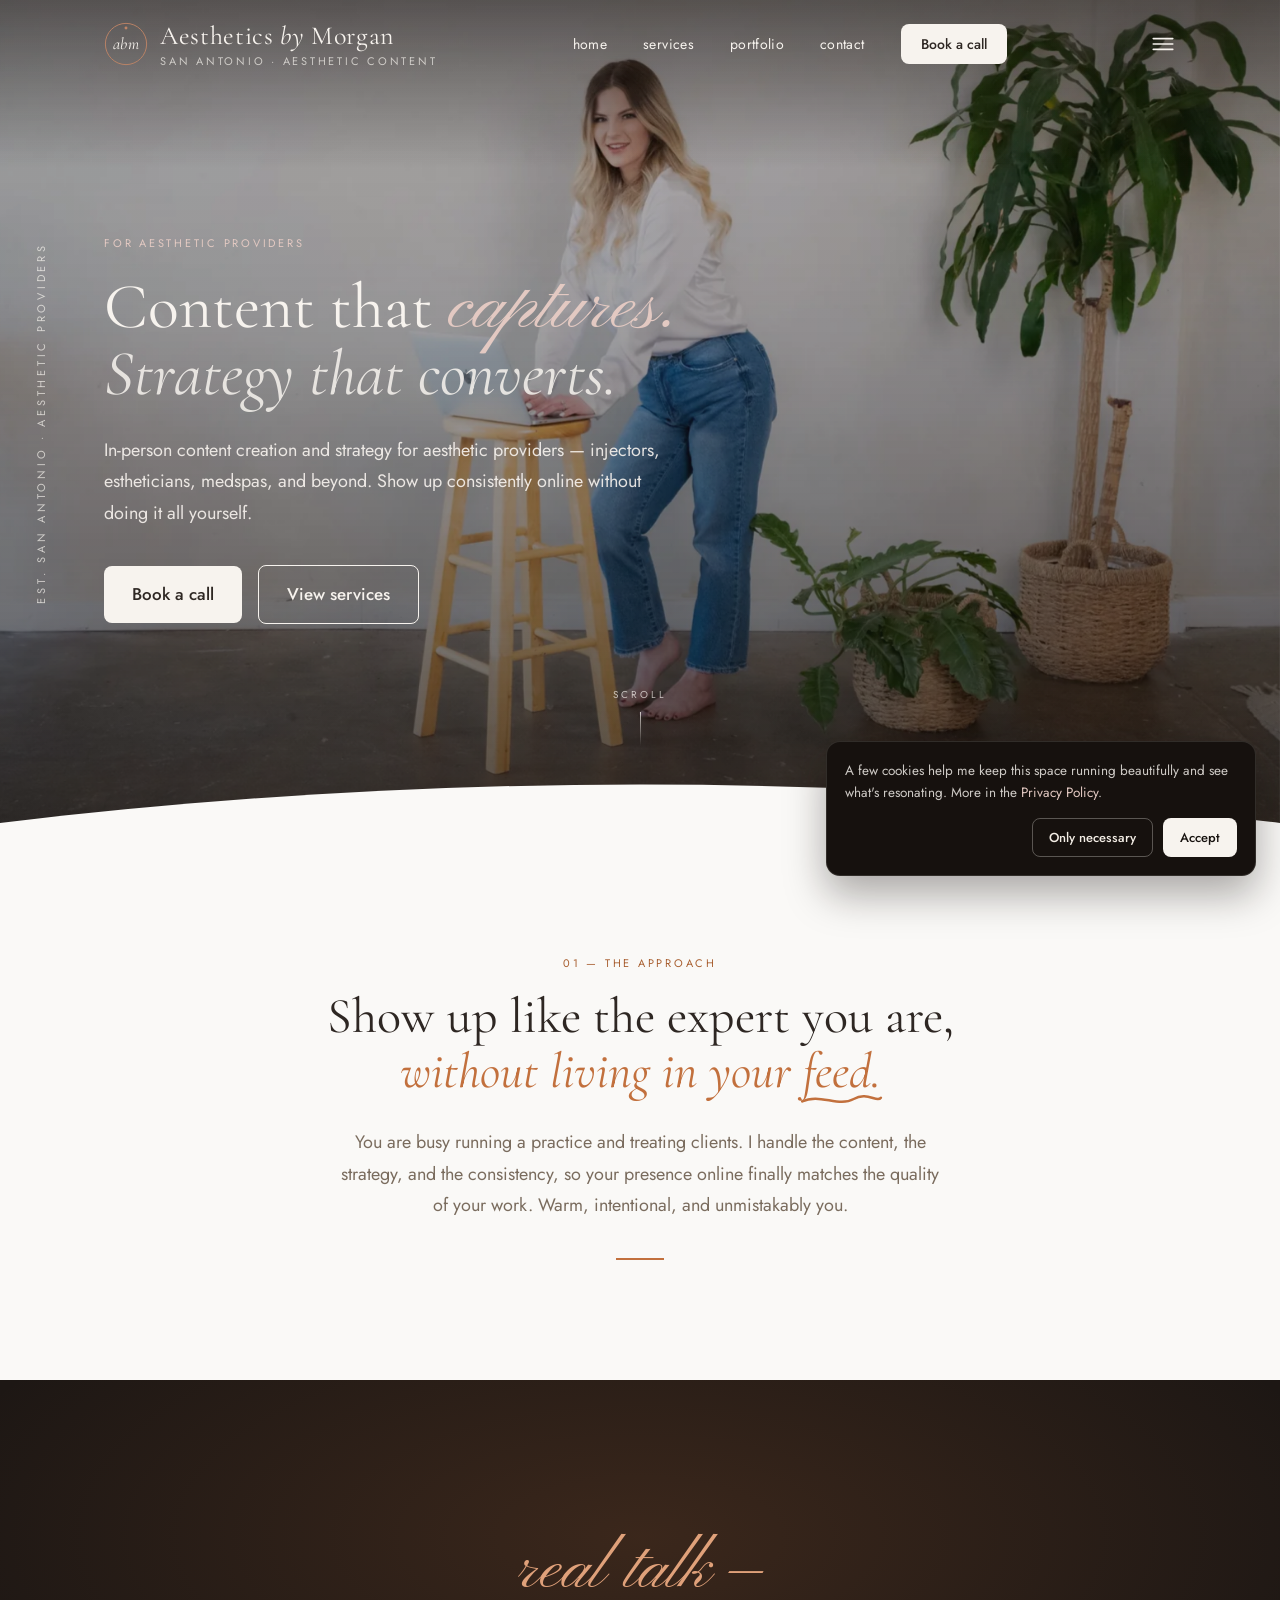
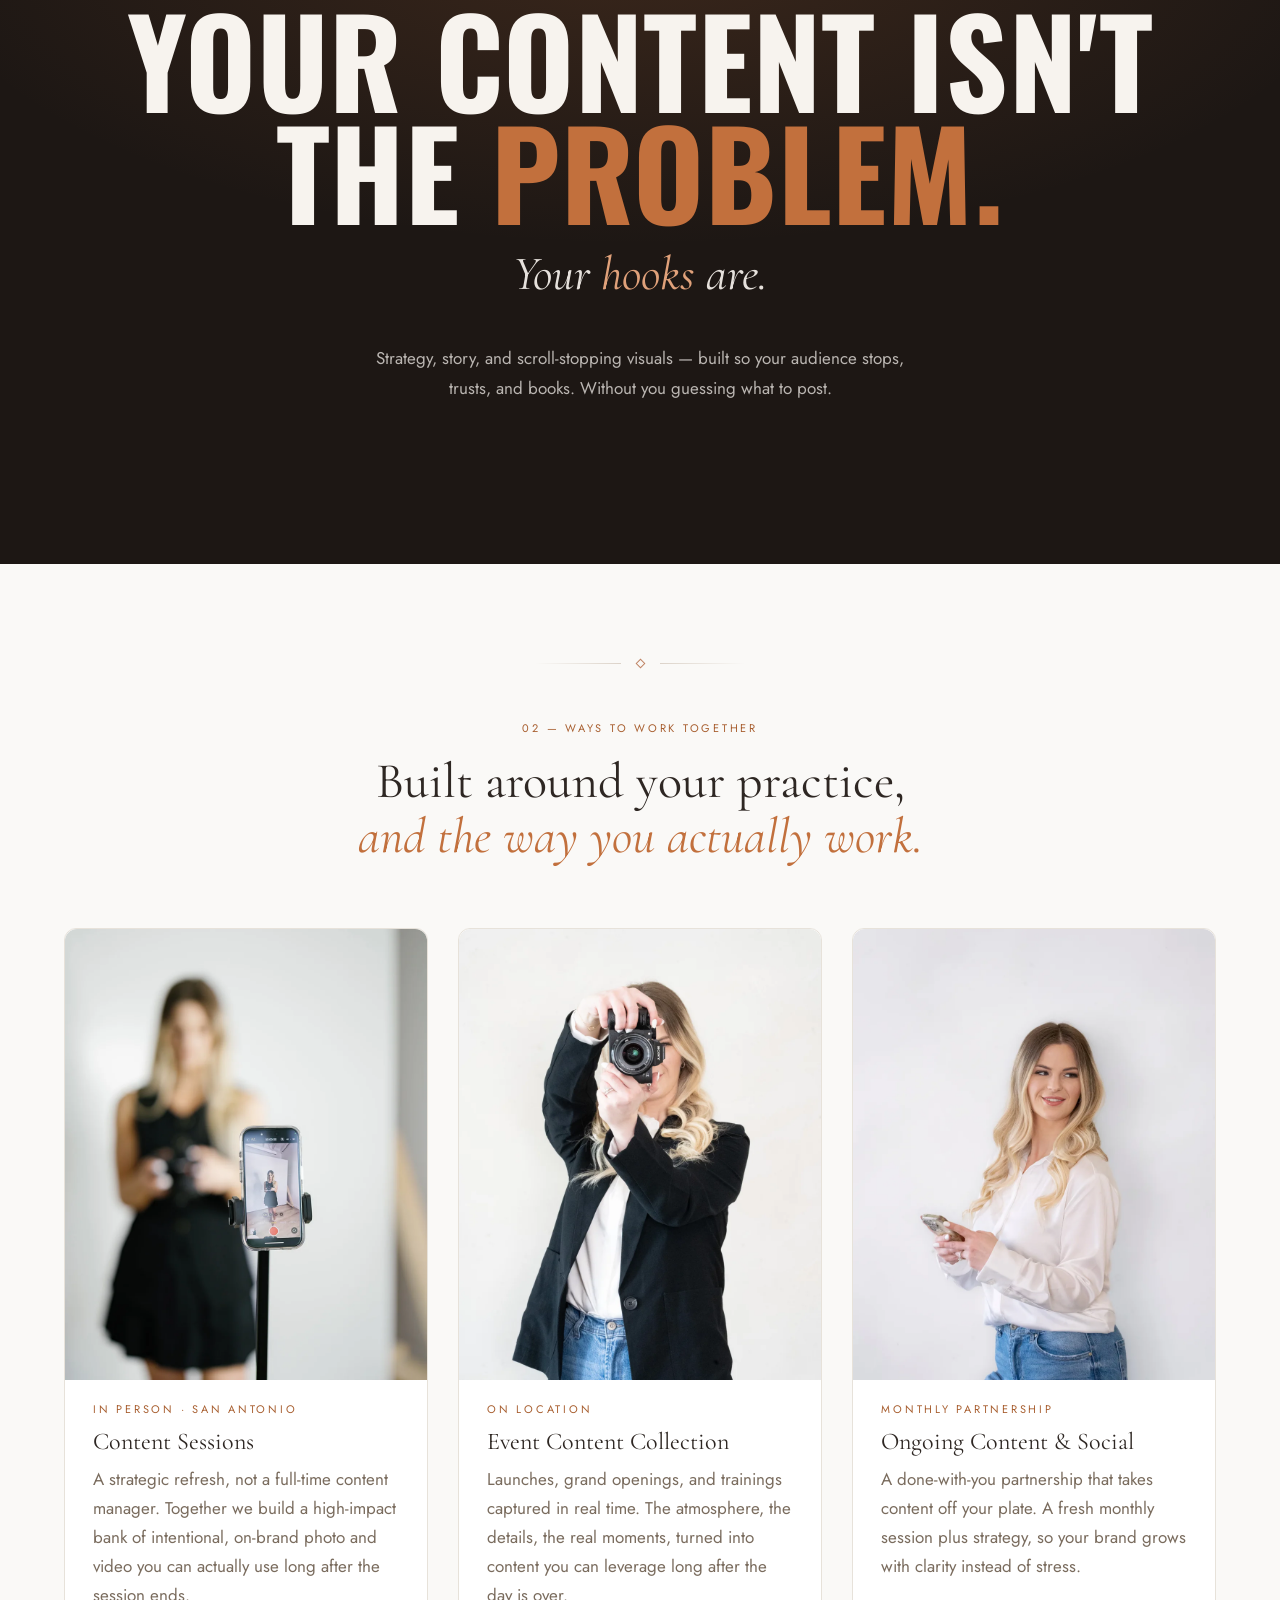
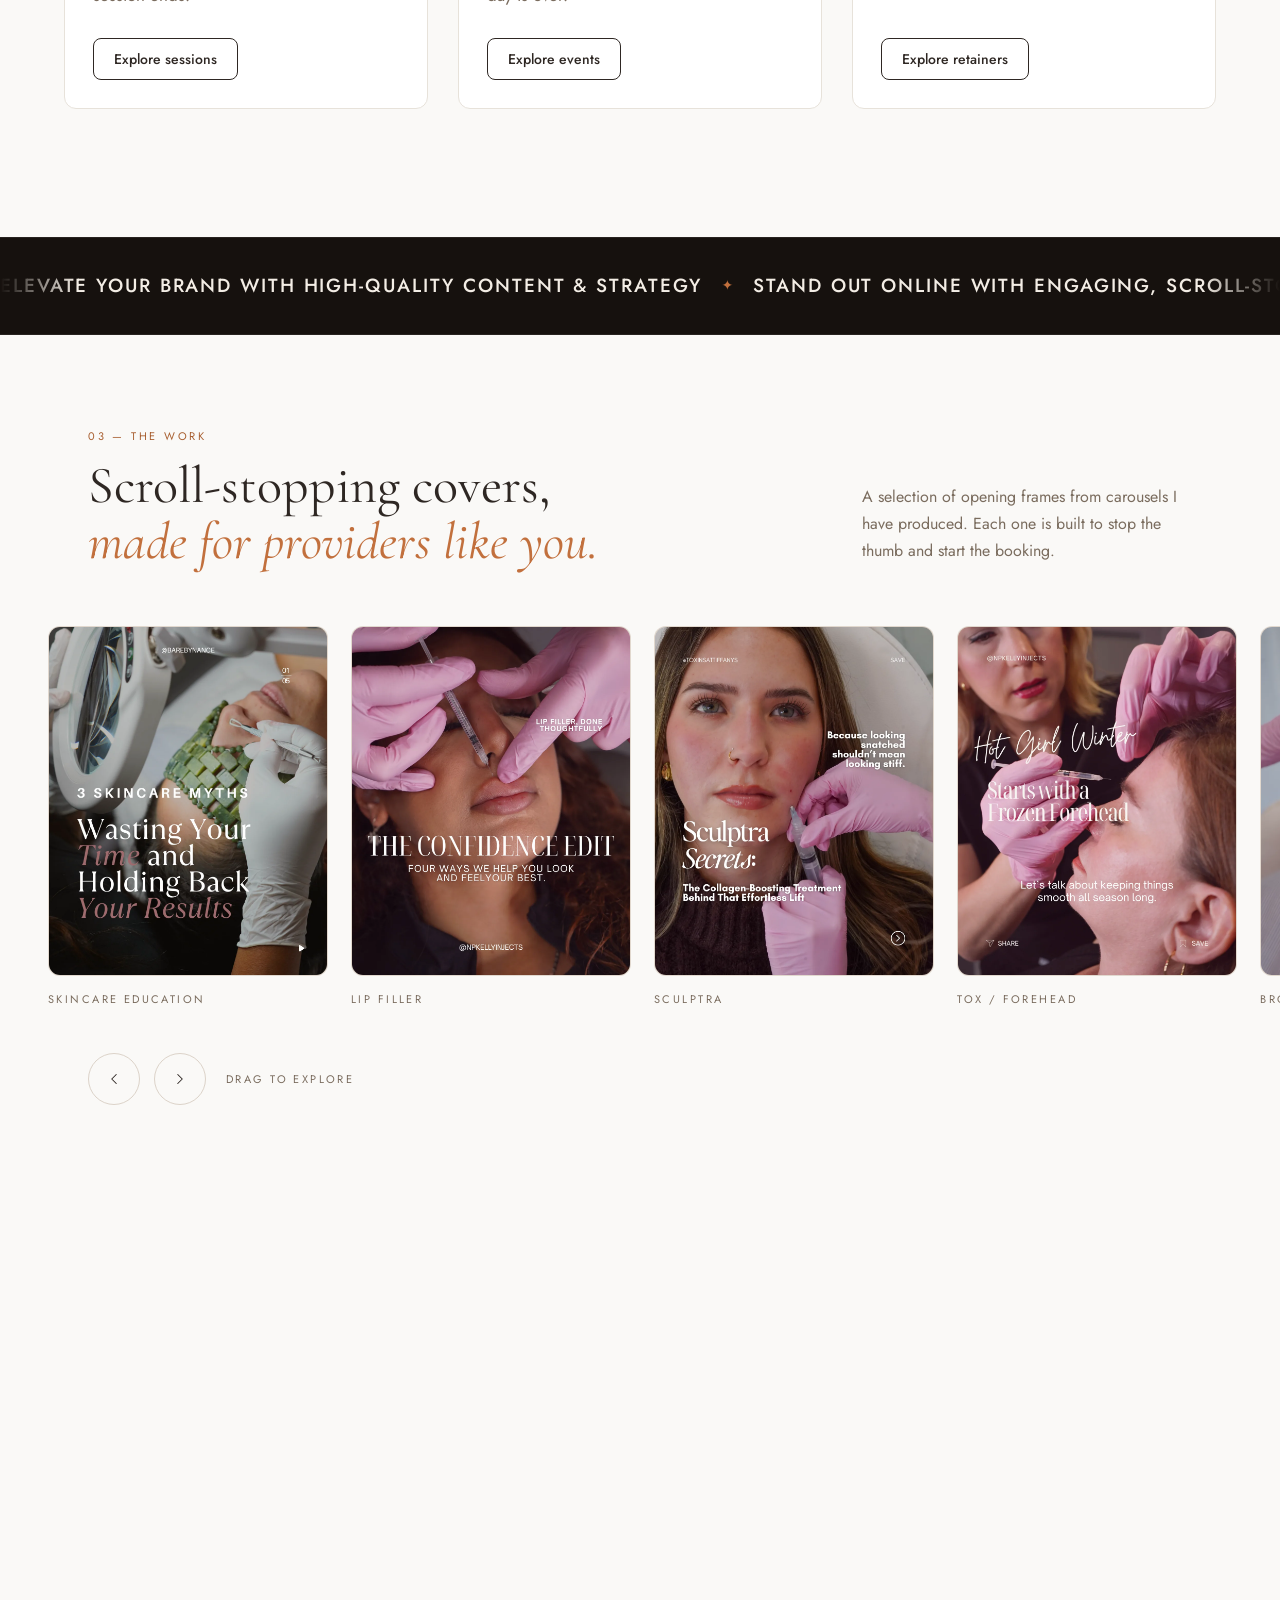
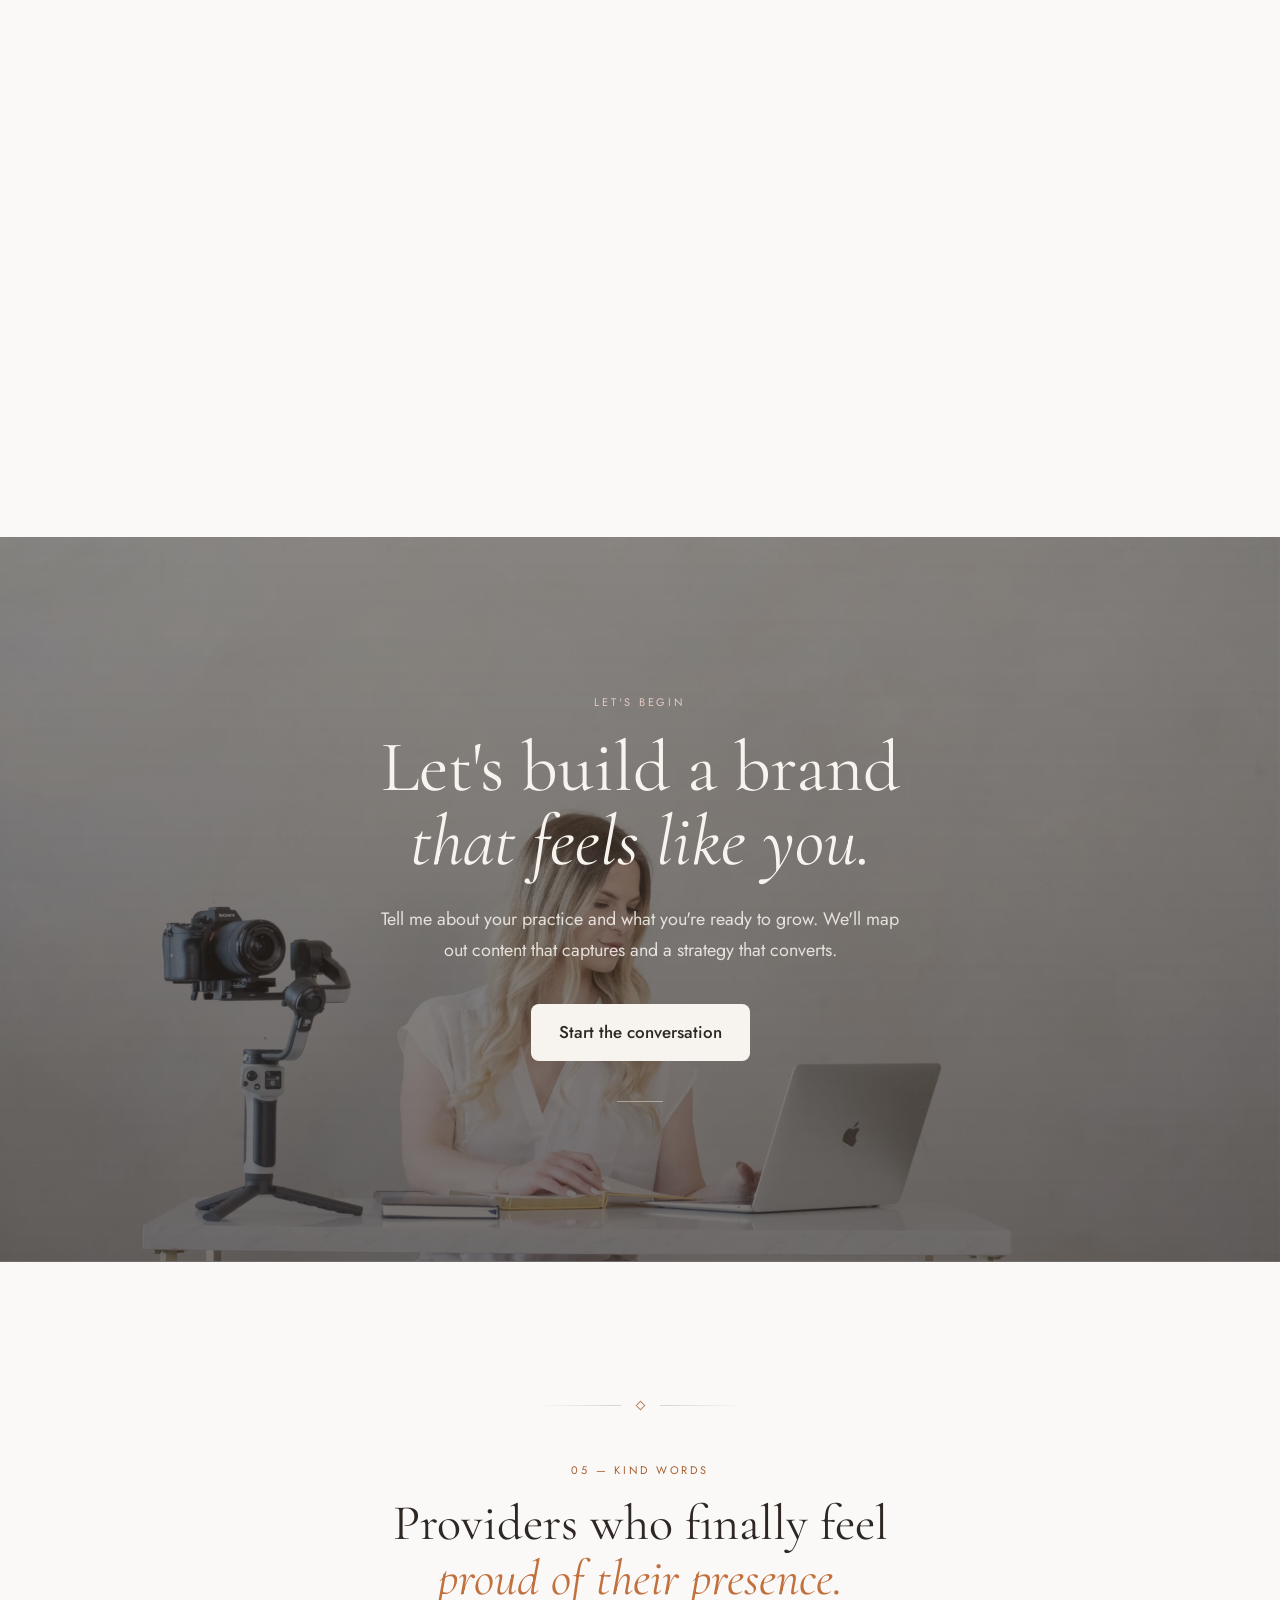
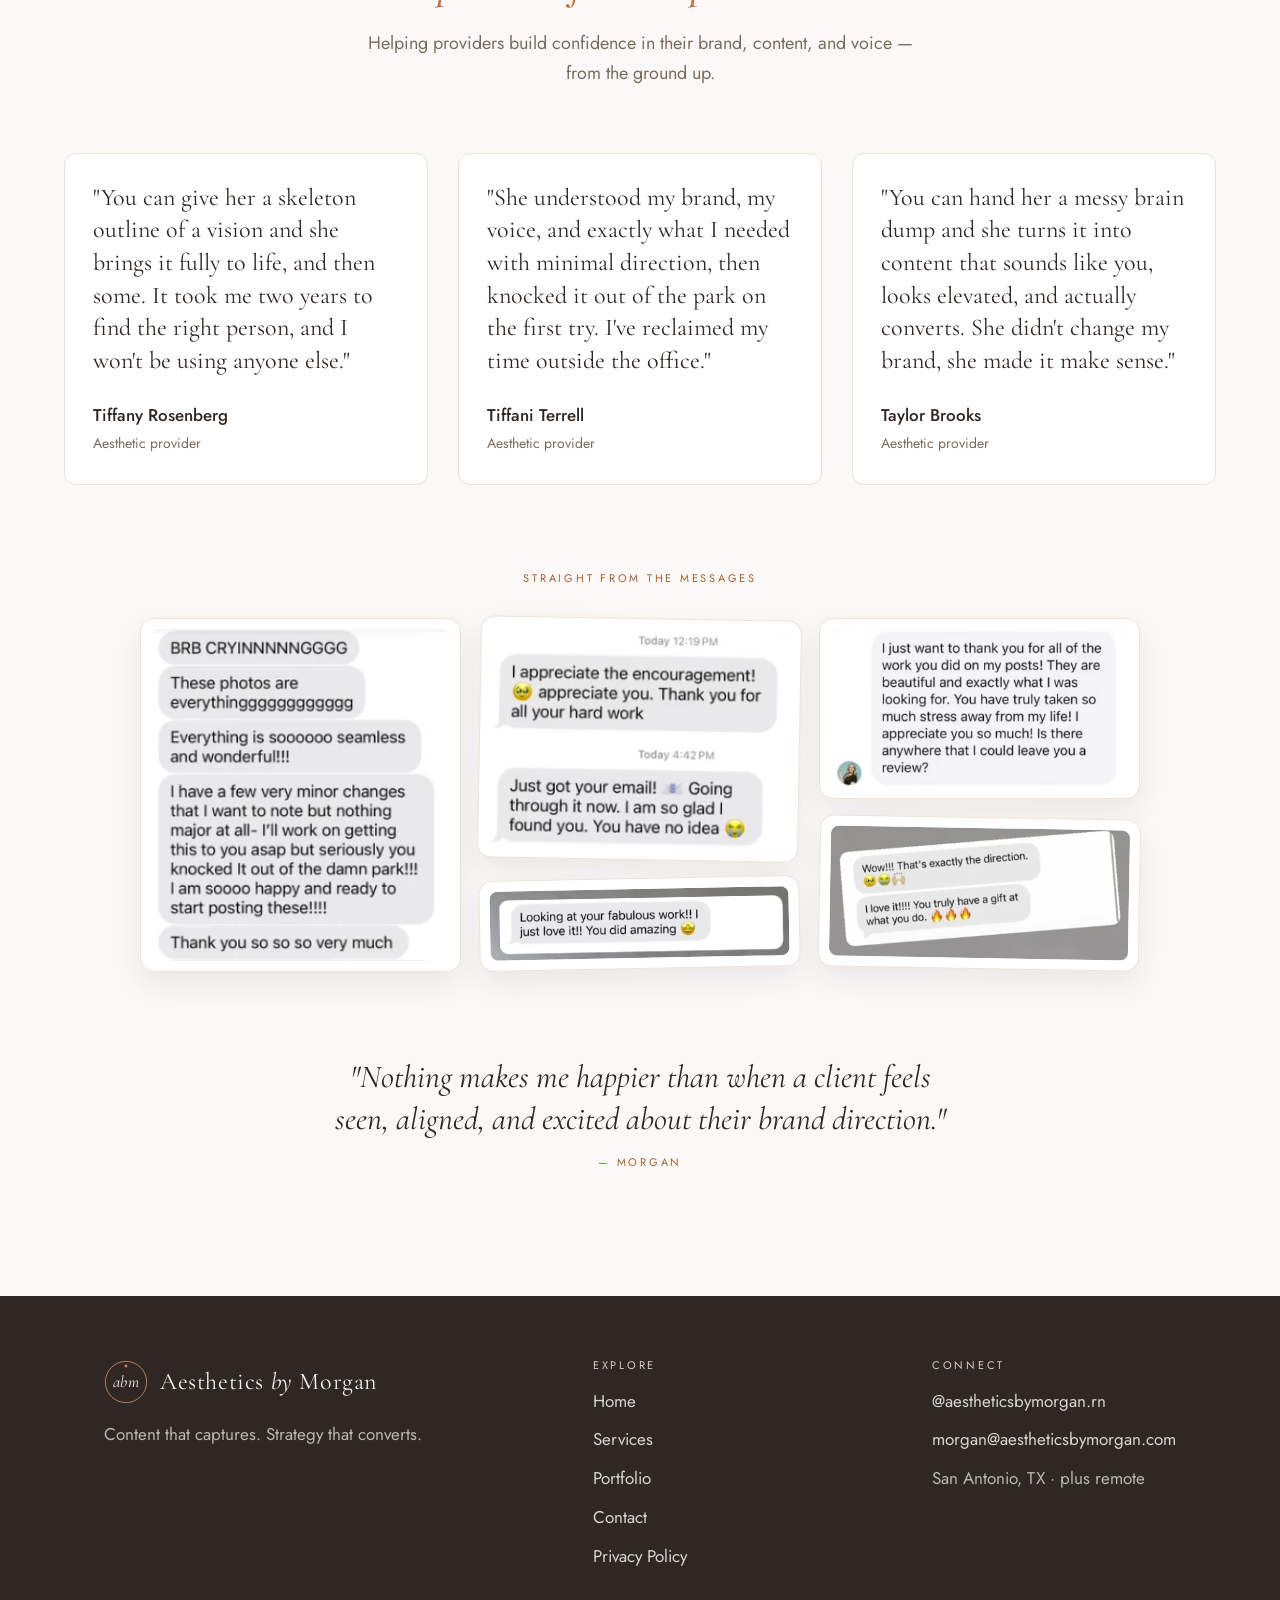
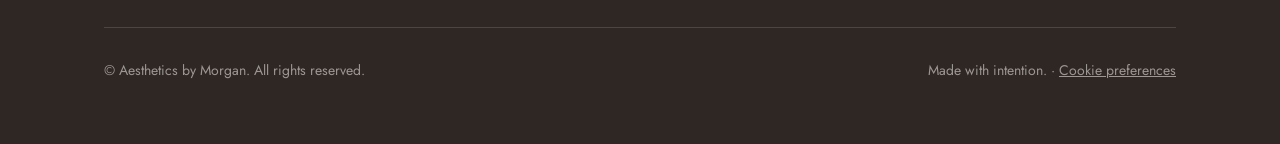
==== commit 0f13372d: "Performance: parallelize fonts, prioritize hero LCP, lazy-load below-fold - Remove render-blocking @" ====
--- a/index.html
+++ b/index.html
@@ -37,8 +37,9 @@
 
   <link rel="preconnect" href="https://fonts.googleapis.com">
   <link rel="preconnect" href="https://fonts.gstatic.com" crossorigin>
+  <link rel="preload" as="image" href="images/portrait-3.webp" fetchpriority="high">
+  <link href="https://fonts.googleapis.com/css2?family=Cormorant+Garamond:ital,wght@0,400;0,500;1,400&family=Jost:wght@300;400;500&family=Oswald:wght@500;600;700&family=Pinyon+Script&display=swap" rel="stylesheet">
   <link rel="stylesheet" href="abm/aesthetics-by-morgan.css">
-  <link href="https://fonts.googleapis.com/css2?family=Oswald:wght@500;600;700&family=Pinyon+Script&display=swap" rel="stylesheet">
   <style>
     html { scroll-behavior: smooth; }
     body { margin: 0; }
@@ -229,7 +230,7 @@
 <!-- ============ HERO ============ -->
 <section id="top" class="relative flex items-center" style="min-height:94svh;overflow:hidden">
   <div id="hero-bg-wrap">
-    <img id="hero-bg" src="images/portrait-3.webp" alt="Morgan editing content at a bright studio desk" />
+    <img id="hero-bg" src="images/portrait-3.webp" alt="Morgan editing content at a bright studio desk" fetchpriority="high" decoding="async" />
   </div>
   <div style="position:absolute;inset:0;background:linear-gradient(180deg,rgba(20,15,12,.30) 0%,rgba(20,15,12,.40) 40%,rgba(20,15,12,.70) 100%)" aria-hidden="true"></div>
   <div style="position:absolute;top:0;left:0;right:0;height:170px;background:linear-gradient(180deg,rgba(20,15,12,.55),transparent);pointer-events:none" aria-hidden="true"></div>
--- a/abm/aesthetics-by-morgan.css
+++ b/abm/aesthetics-by-morgan.css
@@ -1 +1 @@
-@import"https://fonts.googleapis.com/css2?family=Cormorant+Garamond:ital,wght@0,400;0,500;1,400&family=Jost:wght@300;400;500&display=swap";:root{--abm-ivory: #f7f3ee;--abm-linen: #efe6dc;--abm-greige: #dcd3c9;--abm-blush: #e3c9c2;--abm-clay: #c08566;--abm-clay-dark: #a9714f;--abm-espresso: #2e2723;--abm-taupe: #8a7b6d;--abm-taupe-ink: #7a6c5e;--abm-font-display: "Cormorant Garamond", Georgia, serif;--abm-font-body: "Jost", system-ui, sans-serif}*,:before,:after{--tw-border-spacing-x: 0;--tw-border-spacing-y: 0;--tw-translate-x: 0;--tw-translate-y: 0;--tw-rotate: 0;--tw-skew-x: 0;--tw-skew-y: 0;--tw-scale-x: 1;--tw-scale-y: 1;--tw-pan-x: ;--tw-pan-y: ;--tw-pinch-zoom: ;--tw-scroll-snap-strictness: proximity;--tw-gradient-from-position: ;--tw-gradient-via-position: ;--tw-gradient-to-position: ;--tw-ordinal: ;--tw-slashed-zero: ;--tw-numeric-figure: ;--tw-numeric-spacing: ;--tw-numeric-fraction: ;--tw-ring-inset: ;--tw-ring-offset-width: 0px;--tw-ring-offset-color: #fff;--tw-ring-color: rgb(59 130 246 / .5);--tw-ring-offset-shadow: 0 0 #0000;--tw-ring-shadow: 0 0 #0000;--tw-shadow: 0 0 #0000;--tw-shadow-colored: 0 0 #0000;--tw-blur: ;--tw-brightness: ;--tw-contrast: ;--tw-grayscale: ;--tw-hue-rotate: ;--tw-invert: ;--tw-saturate: ;--tw-sepia: ;--tw-drop-shadow: ;--tw-backdrop-blur: ;--tw-backdrop-brightness: ;--tw-backdrop-contrast: ;--tw-backdrop-grayscale: ;--tw-backdrop-hue-rotate: ;--tw-backdrop-invert: ;--tw-backdrop-opacity: ;--tw-backdrop-saturate: ;--tw-backdrop-sepia: ;--tw-contain-size: ;--tw-contain-layout: ;--tw-contain-paint: ;--tw-contain-style: }::backdrop{--tw-border-spacing-x: 0;--tw-border-spacing-y: 0;--tw-translate-x: 0;--tw-translate-y: 0;--tw-rotate: 0;--tw-skew-x: 0;--tw-skew-y: 0;--tw-scale-x: 1;--tw-scale-y: 1;--tw-pan-x: ;--tw-pan-y: ;--tw-pinch-zoom: ;--tw-scroll-snap-strictness: proximity;--tw-gradient-from-position: ;--tw-gradient-via-position: ;--tw-gradient-to-position: ;--tw-ordinal: ;--tw-slashed-zero: ;--tw-numeric-figure: ;--tw-numeric-spacing: ;--tw-numeric-fraction: ;--tw-ring-inset: ;--tw-ring-offset-width: 0px;--tw-ring-offset-color: #fff;--tw-ring-color: rgb(59 130 246 / .5);--tw-ring-offset-shadow: 0 0 #0000;--tw-ring-shadow: 0 0 #0000;--tw-shadow: 0 0 #0000;--tw-shadow-colored: 0 0 #0000;--tw-blur: ;--tw-brightness: ;--tw-contrast: ;--tw-grayscale: ;--tw-hue-rotate: ;--tw-invert: ;--tw-saturate: ;--tw-sepia: ;--tw-drop-shadow: ;--tw-backdrop-blur: ;--tw-backdrop-brightness: ;--tw-backdrop-contrast: ;--tw-backdrop-grayscale: ;--tw-backdrop-hue-rotate: ;--tw-backdrop-invert: ;--tw-backdrop-opacity: ;--tw-backdrop-saturate: ;--tw-backdrop-sepia: ;--tw-contain-size: ;--tw-contain-layout: ;--tw-contain-paint: ;--tw-contain-style: }*,:before,:after{box-sizing:border-box;border-width:0;border-style:solid;border-color:#e5e7eb}:before,:after{--tw-content: ""}html,:host{line-height:1.5;-webkit-text-size-adjust:100%;-moz-tab-size:4;-o-tab-size:4;tab-size:4;font-family:ui-sans-serif,system-ui,sans-serif,"Apple Color Emoji","Segoe UI Emoji",Segoe UI Symbol,"Noto Color Emoji";font-feature-settings:normal;font-variation-settings:normal;-webkit-tap-highlight-color:transparent}body{margin:0;line-height:inherit}hr{height:0;color:inherit;border-top-width:1px}abbr:where([title]){-webkit-text-decoration:underline dotted;text-decoration:underline dotted}h1,h2,h3,h4,h5,h6{font-size:inherit;font-weight:inherit}a{color:inherit;text-decoration:inherit}b,strong{font-weight:bolder}code,kbd,samp,pre{font-family:ui-monospace,SFMono-Regular,Menlo,Monaco,Consolas,Liberation Mono,Courier New,monospace;font-feature-settings:normal;font-variation-settings:normal;font-size:1em}small{font-size:80%}sub,sup{font-size:75%;line-height:0;position:relative;vertical-align:baseline}sub{bottom:-.25em}sup{top:-.5em}table{text-indent:0;border-color:inherit;border-collapse:collapse}button,input,optgroup,select,textarea{font-family:inherit;font-feature-settings:inherit;font-variation-settings:inherit;font-size:100%;font-weight:inherit;line-height:inherit;letter-spacing:inherit;color:inherit;margin:0;padding:0}button,select{text-transform:none}button,input:where([type=button]),input:where([type=reset]),input:where([type=submit]){-webkit-appearance:button;background-color:transparent;background-image:none}:-moz-focusring{outline:auto}:-moz-ui-invalid{box-shadow:none}progress{vertical-align:baseline}::-webkit-inner-spin-button,::-webkit-outer-spin-button{height:auto}[type=search]{-webkit-appearance:textfield;outline-offset:-2px}::-webkit-search-decoration{-webkit-appearance:none}::-webkit-file-upload-button{-webkit-appearance:button;font:inherit}summary{display:list-item}blockquote,dl,dd,h1,h2,h3,h4,h5,h6,hr,figure,p,pre{margin:0}fieldset{margin:0;padding:0}legend{padding:0}ol,ul,menu{list-style:none;margin:0;padding:0}dialog{padding:0}textarea{resize:vertical}input::-moz-placeholder,textarea::-moz-placeholder{opacity:1;color:#9ca3af}input::placeholder,textarea::placeholder{opacity:1;color:#9ca3af}button,[role=button]{cursor:pointer}:disabled{cursor:default}img,svg,video,canvas,audio,iframe,embed,object{display:block;vertical-align:middle}img,video{max-width:100%;height:auto}[hidden]:where(:not([hidden=until-found])){display:none}.abm-root{font-family:Jost,system-ui,sans-serif;font-size:1.0625rem;line-height:1.7;--tw-text-opacity: 1;color:rgb(46 39 35 / var(--tw-text-opacity, 1))}.abm-root :where(h1,h2,h3,h4){font-family:Cormorant Garamond,Georgia,serif;--tw-text-opacity: 1;color:rgb(46 39 35 / var(--tw-text-opacity, 1))}.abm-eyebrow{font-family:Jost,system-ui,sans-serif;font-size:.6875rem;line-height:1;text-transform:uppercase;letter-spacing:.25em;--tw-text-opacity: 1;color:rgb(138 123 109 / var(--tw-text-opacity, 1))}.abm-lockup-roman{font-family:Cormorant Garamond,Georgia,serif;font-weight:400;--tw-text-opacity: 1;color:rgb(46 39 35 / var(--tw-text-opacity, 1))}.abm-lockup-italic{font-family:Cormorant Garamond,Georgia,serif;font-style:italic;--tw-text-opacity: 1;color:rgb(192 133 102 / var(--tw-text-opacity, 1))}.abm-btn-primary{display:inline-flex;cursor:pointer;align-items:center;justify-content:center;border-radius:.5rem;padding:.875rem 1.75rem;font-family:Jost,system-ui,sans-serif;font-weight:500;text-decoration-line:none;transition-property:color,background-color,border-color,text-decoration-color,fill,stroke;transition-timing-function:cubic-bezier(.4,0,.2,1);transition-duration:.2s}.abm-btn-primary:active{transform:translateY(1px)}.abm-btn-primary{--tw-bg-opacity: 1;background-color:rgb(192 133 102 / var(--tw-bg-opacity, 1));--tw-text-opacity: 1;color:rgb(247 243 238 / var(--tw-text-opacity, 1))}.abm-btn-primary:hover{--tw-bg-opacity: 1;background-color:rgb(169 113 79 / var(--tw-bg-opacity, 1))}.abm-btn-secondary{display:inline-flex;cursor:pointer;align-items:center;justify-content:center;border-radius:.5rem;padding:.875rem 1.75rem;font-family:Jost,system-ui,sans-serif;font-weight:500;text-decoration-line:none;transition-property:color,background-color,border-color,text-decoration-color,fill,stroke;transition-timing-function:cubic-bezier(.4,0,.2,1);transition-duration:.2s}.abm-btn-secondary:active{transform:translateY(1px)}.abm-btn-secondary{border-width:1px;--tw-border-opacity: 1;border-color:rgb(46 39 35 / var(--tw-border-opacity, 1));background-color:transparent;--tw-text-opacity: 1;color:rgb(46 39 35 / var(--tw-text-opacity, 1))}.abm-btn-secondary:hover{--tw-bg-opacity: 1;background-color:rgb(46 39 35 / var(--tw-bg-opacity, 1));--tw-text-opacity: 1;color:rgb(247 243 238 / var(--tw-text-opacity, 1))}.abm-card{border-radius:.75rem;border-width:1px;border-color:#dcd3c9b3;--tw-bg-opacity: 1;background-color:rgb(239 230 220 / var(--tw-bg-opacity, 1));padding:1.75rem}.abm-card-ivory{border-radius:.75rem;border-width:1px;border-color:#dcd3c9b3;background-color:rgb(239 230 220 / var(--tw-bg-opacity, 1));padding:1.75rem;--tw-bg-opacity: 1;background-color:rgb(247 243 238 / var(--tw-bg-opacity, 1))}.abm-tag{display:inline-flex;align-items:center;border-radius:9999px;--tw-bg-opacity: 1;background-color:rgb(227 201 194 / var(--tw-bg-opacity, 1));padding:.25rem .75rem;font-family:Jost,system-ui,sans-serif;font-size:.875rem;line-height:1.25rem;--tw-text-opacity: 1;color:rgb(46 39 35 / var(--tw-text-opacity, 1))}.abm-tag-linen{display:inline-flex;align-items:center;border-radius:9999px;background-color:rgb(227 201 194 / var(--tw-bg-opacity, 1));padding:.25rem .75rem;font-family:Jost,system-ui,sans-serif;font-size:.875rem;line-height:1.25rem;--tw-text-opacity: 1;color:rgb(46 39 35 / var(--tw-text-opacity, 1));--tw-bg-opacity: 1;background-color:rgb(239 230 220 / var(--tw-bg-opacity, 1))}.abm-root :where(a,button,input,textarea,select,[tabindex]):focus-visible{border-radius:.125rem;outline:2px solid transparent;outline-offset:2px;--tw-ring-offset-shadow: var(--tw-ring-inset) 0 0 0 var(--tw-ring-offset-width) var(--tw-ring-offset-color);--tw-ring-shadow: var(--tw-ring-inset) 0 0 0 calc(2px + var(--tw-ring-offset-width)) var(--tw-ring-color);box-shadow:var(--tw-ring-offset-shadow),var(--tw-ring-shadow),var(--tw-shadow, 0 0 #0000);--tw-ring-opacity: 1;--tw-ring-color: rgb(192 133 102 / var(--tw-ring-opacity, 1));--tw-ring-offset-width: 2px;--tw-ring-offset-color: #F7F3EE}.visible{visibility:visible}.absolute{position:absolute}.relative{position:relative}.inset-0{top:0;right:0;bottom:0;left:0}.z-10{z-index:10}.-mx-7{margin-left:-1.75rem;margin-right:-1.75rem}.mx-auto{margin-left:auto;margin-right:auto}.-mr-2{margin-right:-.5rem}.-mt-7{margin-top:-1.75rem}.mb-2{margin-bottom:.5rem}.mb-3{margin-bottom:.75rem}.mb-4{margin-bottom:1rem}.mb-5{margin-bottom:1.25rem}.mb-6{margin-bottom:1.5rem}.mt-1{margin-top:.25rem}.mt-14{margin-top:3.5rem}.mt-2{margin-top:.5rem}.mt-3{margin-top:.75rem}.mt-4{margin-top:1rem}.mt-6{margin-top:1.5rem}.mt-7{margin-top:1.75rem}.mt-9{margin-top:2.25rem}.block{display:block}.inline{display:inline}.flex{display:flex}.table{display:table}.grid{display:grid}.hidden{display:none}.aspect-\[4\/3\]{aspect-ratio:4/3}.aspect-\[4\/5\]{aspect-ratio:4/5}.aspect-\[9\/16\]{aspect-ratio:9/16}.aspect-square{aspect-ratio:1 / 1}.h-11{height:2.75rem}.h-full{height:100%}.w-11{width:2.75rem}.w-44{width:11rem}.w-full{width:100%}.max-w-6xl{max-width:72rem}.max-w-xl{max-width:36rem}.max-w-xs{max-width:20rem}.flex-none{flex:none}.grow{flex-grow:1}.flex-col{flex-direction:column}.flex-wrap{flex-wrap:wrap}.items-start{align-items:flex-start}.items-center{align-items:center}.justify-between{justify-content:space-between}.gap-10{gap:2.5rem}.gap-3{gap:.75rem}.gap-4{gap:1rem}.gap-9{gap:2.25rem}.space-y-2\.5>:not([hidden])~:not([hidden]){--tw-space-y-reverse: 0;margin-top:calc(.625rem * calc(1 - var(--tw-space-y-reverse)));margin-bottom:calc(.625rem * var(--tw-space-y-reverse))}.self-start{align-self:flex-start}.overflow-hidden{overflow:hidden}.rounded-card{border-radius:.75rem}.rounded-t-card{border-top-left-radius:.75rem;border-top-right-radius:.75rem}.border{border-width:1px}.border-b{border-bottom-width:1px}.border-t{border-top-width:1px}.\!border-ivory{--tw-border-opacity: 1 !important;border-color:rgb(247 243 238 / var(--tw-border-opacity, 1))!important}.border-greige\/70{border-color:#dcd3c9b3}.border-ivory\/15{border-color:#f7f3ee26}.bg-blush{--tw-bg-opacity: 1;background-color:rgb(227 201 194 / var(--tw-bg-opacity, 1))}.bg-espresso{--tw-bg-opacity: 1;background-color:rgb(46 39 35 / var(--tw-bg-opacity, 1))}.bg-espresso\/45{background-color:#2e272373}.bg-ivory{--tw-bg-opacity: 1;background-color:rgb(247 243 238 / var(--tw-bg-opacity, 1))}.bg-linen{--tw-bg-opacity: 1;background-color:rgb(239 230 220 / var(--tw-bg-opacity, 1))}.bg-gradient-to-br{background-image:linear-gradient(to bottom right,var(--tw-gradient-stops))}.from-greige{--tw-gradient-from: #DCD3C9 var(--tw-gradient-from-position);--tw-gradient-to: rgb(220 211 201 / 0) var(--tw-gradient-to-position);--tw-gradient-stops: var(--tw-gradient-from), var(--tw-gradient-to)}.via-linen{--tw-gradient-to: rgb(239 230 220 / 0) var(--tw-gradient-to-position);--tw-gradient-stops: var(--tw-gradient-from), #EFE6DC var(--tw-gradient-via-position), var(--tw-gradient-to)}.to-blush{--tw-gradient-to: #E3C9C2 var(--tw-gradient-to-position)}.object-cover{-o-object-fit:cover;object-fit:cover}.p-2{padding:.5rem}.\!px-5{padding-left:1.25rem!important;padding-right:1.25rem!important}.\!py-2\.5{padding-top:.625rem!important;padding-bottom:.625rem!important}.px-6{padding-left:1.5rem;padding-right:1.5rem}.py-1{padding-top:.25rem;padding-bottom:.25rem}.py-16{padding-top:4rem;padding-bottom:4rem}.py-20{padding-top:5rem;padding-bottom:5rem}.py-3{padding-top:.75rem;padding-bottom:.75rem}.py-4{padding-top:1rem;padding-bottom:1rem}.py-5{padding-top:1.25rem;padding-bottom:1.25rem}.pb-24{padding-bottom:6rem}.pt-28{padding-top:7rem}.pt-8{padding-top:2rem}.text-center{text-align:center}.font-body{font-family:Jost,system-ui,sans-serif}.font-display{font-family:Cormorant Garamond,Georgia,serif}.text-2xl{font-size:1.5rem;line-height:2rem}.text-5xl{font-size:3rem;line-height:1}.text-h2{font-size:2.25rem;line-height:1.15}.text-h3{font-size:1.5rem;line-height:1.25}.text-sm{font-size:.875rem;line-height:1.25rem}.text-xl{font-size:1.25rem;line-height:1.75rem}.font-medium{font-weight:500}.font-normal{font-weight:400}.uppercase{text-transform:uppercase}.italic{font-style:italic}.leading-\[1\.02\]{line-height:1.02}.leading-\[1\.05\]{line-height:1.05}.leading-none{line-height:1}.leading-snug{line-height:1.375}.leading-tight{line-height:1.25}.tracking-wide{letter-spacing:.025em}.\!text-ivory{--tw-text-opacity: 1 !important;color:rgb(247 243 238 / var(--tw-text-opacity, 1))!important}.text-blush{--tw-text-opacity: 1;color:rgb(227 201 194 / var(--tw-text-opacity, 1))}.text-espresso{--tw-text-opacity: 1;color:rgb(46 39 35 / var(--tw-text-opacity, 1))}.text-espresso\/70{color:#2e2723b3}.text-ivory{--tw-text-opacity: 1;color:rgb(247 243 238 / var(--tw-text-opacity, 1))}.text-ivory\/55{color:#f7f3ee8c}.text-ivory\/70{color:#f7f3eeb3}.text-ivory\/85{color:#f7f3eed9}.text-ivory\/90{color:#f7f3eee6}.text-taupe-ink{--tw-text-opacity: 1;color:rgb(122 108 94 / var(--tw-text-opacity, 1))}.no-underline{text-decoration-line:none}.shadow{--tw-shadow: 0 1px 3px 0 rgb(0 0 0 / .1), 0 1px 2px -1px rgb(0 0 0 / .1);--tw-shadow-colored: 0 1px 3px 0 var(--tw-shadow-color), 0 1px 2px -1px var(--tw-shadow-color);box-shadow:var(--tw-ring-offset-shadow, 0 0 #0000),var(--tw-ring-shadow, 0 0 #0000),var(--tw-shadow)}.outline{outline-style:solid}.ring{--tw-ring-offset-shadow: var(--tw-ring-inset) 0 0 0 var(--tw-ring-offset-width) var(--tw-ring-offset-color);--tw-ring-shadow: var(--tw-ring-inset) 0 0 0 calc(3px + var(--tw-ring-offset-width)) var(--tw-ring-color);box-shadow:var(--tw-ring-offset-shadow),var(--tw-ring-shadow),var(--tw-shadow, 0 0 #0000)}.filter{filter:var(--tw-blur) var(--tw-brightness) var(--tw-contrast) var(--tw-grayscale) var(--tw-hue-rotate) var(--tw-invert) var(--tw-saturate) var(--tw-sepia) var(--tw-drop-shadow)}.transition-colors{transition-property:color,background-color,border-color,text-decoration-color,fill,stroke;transition-timing-function:cubic-bezier(.4,0,.2,1);transition-duration:.15s}.abm-lift{transition:transform .3s ease,border-color .3s ease}@media (prefers-reduced-motion: no-preference){.abm-lift:hover{transform:translateY(-4px);border-color:#c0856673}}@media (prefers-reduced-motion: reduce){.abm-lift:hover{border-color:#c0856673}}.abm-acc>summary{list-style:none;cursor:pointer}.abm-acc>summary::-webkit-details-marker{display:none}.abm-acc .abm-acc-icon{transition:transform .25s ease;color:var(--abm-clay)}.abm-acc[open] .abm-acc-icon{transform:rotate(45deg)}.abm-acc[open]>summary .abm-acc-title{color:var(--abm-clay)}.abm-accordion>.abm-acc:last-child{border-bottom:1px solid rgb(220 211 201 / .7)}.abm-media{transition:transform .6s ease}@media (prefers-reduced-motion: no-preference){.abm-media-frame:hover .abm-media{transform:scale(1.04)}}.abm-marquee{overflow:hidden;-webkit-mask-image:linear-gradient(to right,transparent,#000 6%,#000 94%,transparent);mask-image:linear-gradient(to right,transparent,#000 6%,#000 94%,transparent)}.abm-marquee-track{display:flex;gap:1.25rem;width:-moz-max-content;width:max-content;animation:abm-marquee 45s linear infinite}.abm-marquee:hover .abm-marquee-track,.abm-marquee:focus-within .abm-marquee-track{animation-play-state:paused}@keyframes abm-marquee{0%{transform:translate(0)}to{transform:translate(-50%)}}@media (prefers-reduced-motion: reduce){.abm-marquee{overflow-x:auto;-webkit-mask-image:none;mask-image:none}.abm-marquee-track{animation:none}}.hover\:\!bg-ivory:hover{--tw-bg-opacity: 1 !important;background-color:rgb(247 243 238 / var(--tw-bg-opacity, 1))!important}.hover\:\!text-espresso:hover{--tw-text-opacity: 1 !important;color:rgb(46 39 35 / var(--tw-text-opacity, 1))!important}.hover\:text-clay:hover{--tw-text-opacity: 1;color:rgb(192 133 102 / var(--tw-text-opacity, 1))}@media (min-width: 640px){.sm\:w-52{width:13rem}.sm\:flex-row{flex-direction:row}.sm\:items-center{align-items:center}.sm\:text-6xl{font-size:3.75rem;line-height:1}}@media (min-width: 768px){.md\:flex{display:flex}.md\:hidden{display:none}.md\:grid-cols-3{grid-template-columns:repeat(3,minmax(0,1fr))}.md\:justify-self-end{justify-self:end}.md\:justify-self-center{justify-self:center}.md\:px-10{padding-left:2.5rem;padding-right:2.5rem}.md\:py-24{padding-top:6rem;padding-bottom:6rem}.md\:text-5xl{font-size:3rem;line-height:1}.md\:text-\[1\.625rem\]{font-size:1.625rem}.md\:text-h2{font-size:2.25rem;line-height:1.15}.md\:text-hero{font-size:4rem;line-height:1.05}}
+:root{--abm-ivory: #f7f3ee;--abm-linen: #efe6dc;--abm-greige: #dcd3c9;--abm-blush: #e3c9c2;--abm-clay: #c08566;--abm-clay-dark: #a9714f;--abm-espresso: #2e2723;--abm-taupe: #8a7b6d;--abm-taupe-ink: #7a6c5e;--abm-font-display: "Cormorant Garamond", Georgia, serif;--abm-font-body: "Jost", system-ui, sans-serif}*,:before,:after{--tw-border-spacing-x: 0;--tw-border-spacing-y: 0;--tw-translate-x: 0;--tw-translate-y: 0;--tw-rotate: 0;--tw-skew-x: 0;--tw-skew-y: 0;--tw-scale-x: 1;--tw-scale-y: 1;--tw-pan-x: ;--tw-pan-y: ;--tw-pinch-zoom: ;--tw-scroll-snap-strictness: proximity;--tw-gradient-from-position: ;--tw-gradient-via-position: ;--tw-gradient-to-position: ;--tw-ordinal: ;--tw-slashed-zero: ;--tw-numeric-figure: ;--tw-numeric-spacing: ;--tw-numeric-fraction: ;--tw-ring-inset: ;--tw-ring-offset-width: 0px;--tw-ring-offset-color: #fff;--tw-ring-color: rgb(59 130 246 / .5);--tw-ring-offset-shadow: 0 0 #0000;--tw-ring-shadow: 0 0 #0000;--tw-shadow: 0 0 #0000;--tw-shadow-colored: 0 0 #0000;--tw-blur: ;--tw-brightness: ;--tw-contrast: ;--tw-grayscale: ;--tw-hue-rotate: ;--tw-invert: ;--tw-saturate: ;--tw-sepia: ;--tw-drop-shadow: ;--tw-backdrop-blur: ;--tw-backdrop-brightness: ;--tw-backdrop-contrast: ;--tw-backdrop-grayscale: ;--tw-backdrop-hue-rotate: ;--tw-backdrop-invert: ;--tw-backdrop-opacity: ;--tw-backdrop-saturate: ;--tw-backdrop-sepia: ;--tw-contain-size: ;--tw-contain-layout: ;--tw-contain-paint: ;--tw-contain-style: }::backdrop{--tw-border-spacing-x: 0;--tw-border-spacing-y: 0;--tw-translate-x: 0;--tw-translate-y: 0;--tw-rotate: 0;--tw-skew-x: 0;--tw-skew-y: 0;--tw-scale-x: 1;--tw-scale-y: 1;--tw-pan-x: ;--tw-pan-y: ;--tw-pinch-zoom: ;--tw-scroll-snap-strictness: proximity;--tw-gradient-from-position: ;--tw-gradient-via-position: ;--tw-gradient-to-position: ;--tw-ordinal: ;--tw-slashed-zero: ;--tw-numeric-figure: ;--tw-numeric-spacing: ;--tw-numeric-fraction: ;--tw-ring-inset: ;--tw-ring-offset-width: 0px;--tw-ring-offset-color: #fff;--tw-ring-color: rgb(59 130 246 / .5);--tw-ring-offset-shadow: 0 0 #0000;--tw-ring-shadow: 0 0 #0000;--tw-shadow: 0 0 #0000;--tw-shadow-colored: 0 0 #0000;--tw-blur: ;--tw-brightness: ;--tw-contrast: ;--tw-grayscale: ;--tw-hue-rotate: ;--tw-invert: ;--tw-saturate: ;--tw-sepia: ;--tw-drop-shadow: ;--tw-backdrop-blur: ;--tw-backdrop-brightness: ;--tw-backdrop-contrast: ;--tw-backdrop-grayscale: ;--tw-backdrop-hue-rotate: ;--tw-backdrop-invert: ;--tw-backdrop-opacity: ;--tw-backdrop-saturate: ;--tw-backdrop-sepia: ;--tw-contain-size: ;--tw-contain-layout: ;--tw-contain-paint: ;--tw-contain-style: }*,:before,:after{box-sizing:border-box;border-width:0;border-style:solid;border-color:#e5e7eb}:before,:after{--tw-content: ""}html,:host{line-height:1.5;-webkit-text-size-adjust:100%;-moz-tab-size:4;-o-tab-size:4;tab-size:4;font-family:ui-sans-serif,system-ui,sans-serif,"Apple Color Emoji","Segoe UI Emoji",Segoe UI Symbol,"Noto Color Emoji";font-feature-settings:normal;font-variation-settings:normal;-webkit-tap-highlight-color:transparent}body{margin:0;line-height:inherit}hr{height:0;color:inherit;border-top-width:1px}abbr:where([title]){-webkit-text-decoration:underline dotted;text-decoration:underline dotted}h1,h2,h3,h4,h5,h6{font-size:inherit;font-weight:inherit}a{color:inherit;text-decoration:inherit}b,strong{font-weight:bolder}code,kbd,samp,pre{font-family:ui-monospace,SFMono-Regular,Menlo,Monaco,Consolas,Liberation Mono,Courier New,monospace;font-feature-settings:normal;font-variation-settings:normal;font-size:1em}small{font-size:80%}sub,sup{font-size:75%;line-height:0;position:relative;vertical-align:baseline}sub{bottom:-.25em}sup{top:-.5em}table{text-indent:0;border-color:inherit;border-collapse:collapse}button,input,optgroup,select,textarea{font-family:inherit;font-feature-settings:inherit;font-variation-settings:inherit;font-size:100%;font-weight:inherit;line-height:inherit;letter-spacing:inherit;color:inherit;margin:0;padding:0}button,select{text-transform:none}button,input:where([type=button]),input:where([type=reset]),input:where([type=submit]){-webkit-appearance:button;background-color:transparent;background-image:none}:-moz-focusring{outline:auto}:-moz-ui-invalid{box-shadow:none}progress{vertical-align:baseline}::-webkit-inner-spin-button,::-webkit-outer-spin-button{height:auto}[type=search]{-webkit-appearance:textfield;outline-offset:-2px}::-webkit-search-decoration{-webkit-appearance:none}::-webkit-file-upload-button{-webkit-appearance:button;font:inherit}summary{display:list-item}blockquote,dl,dd,h1,h2,h3,h4,h5,h6,hr,figure,p,pre{margin:0}fieldset{margin:0;padding:0}legend{padding:0}ol,ul,menu{list-style:none;margin:0;padding:0}dialog{padding:0}textarea{resize:vertical}input::-moz-placeholder,textarea::-moz-placeholder{opacity:1;color:#9ca3af}input::placeholder,textarea::placeholder{opacity:1;color:#9ca3af}button,[role=button]{cursor:pointer}:disabled{cursor:default}img,svg,video,canvas,audio,iframe,embed,object{display:block;vertical-align:middle}img,video{max-width:100%;height:auto}[hidden]:where(:not([hidden=until-found])){display:none}.abm-root{font-family:Jost,system-ui,sans-serif;font-size:1.0625rem;line-height:1.7;--tw-text-opacity: 1;color:rgb(46 39 35 / var(--tw-text-opacity, 1))}.abm-root :where(h1,h2,h3,h4){font-family:Cormorant Garamond,Georgia,serif;--tw-text-opacity: 1;color:rgb(46 39 35 / var(--tw-text-opacity, 1))}.abm-eyebrow{font-family:Jost,system-ui,sans-serif;font-size:.6875rem;line-height:1;text-transform:uppercase;letter-spacing:.25em;--tw-text-opacity: 1;color:rgb(138 123 109 / var(--tw-text-opacity, 1))}.abm-lockup-roman{font-family:Cormorant Garamond,Georgia,serif;font-weight:400;--tw-text-opacity: 1;color:rgb(46 39 35 / var(--tw-text-opacity, 1))}.abm-lockup-italic{font-family:Cormorant Garamond,Georgia,serif;font-style:italic;--tw-text-opacity: 1;color:rgb(192 133 102 / var(--tw-text-opacity, 1))}.abm-btn-primary{display:inline-flex;cursor:pointer;align-items:center;justify-content:center;border-radius:.5rem;padding:.875rem 1.75rem;font-family:Jost,system-ui,sans-serif;font-weight:500;text-decoration-line:none;transition-property:color,background-color,border-color,text-decoration-color,fill,stroke;transition-timing-function:cubic-bezier(.4,0,.2,1);transition-duration:.2s}.abm-btn-primary:active{transform:translateY(1px)}.abm-btn-primary{--tw-bg-opacity: 1;background-color:rgb(192 133 102 / var(--tw-bg-opacity, 1));--tw-text-opacity: 1;color:rgb(247 243 238 / var(--tw-text-opacity, 1))}.abm-btn-primary:hover{--tw-bg-opacity: 1;background-color:rgb(169 113 79 / var(--tw-bg-opacity, 1))}.abm-btn-secondary{display:inline-flex;cursor:pointer;align-items:center;justify-content:center;border-radius:.5rem;padding:.875rem 1.75rem;font-family:Jost,system-ui,sans-serif;font-weight:500;text-decoration-line:none;transition-property:color,background-color,border-color,text-decoration-color,fill,stroke;transition-timing-function:cubic-bezier(.4,0,.2,1);transition-duration:.2s}.abm-btn-secondary:active{transform:translateY(1px)}.abm-btn-secondary{border-width:1px;--tw-border-opacity: 1;border-color:rgb(46 39 35 / var(--tw-border-opacity, 1));background-color:transparent;--tw-text-opacity: 1;color:rgb(46 39 35 / var(--tw-text-opacity, 1))}.abm-btn-secondary:hover{--tw-bg-opacity: 1;background-color:rgb(46 39 35 / var(--tw-bg-opacity, 1));--tw-text-opacity: 1;color:rgb(247 243 238 / var(--tw-text-opacity, 1))}.abm-card{border-radius:.75rem;border-width:1px;border-color:#dcd3c9b3;--tw-bg-opacity: 1;background-color:rgb(239 230 220 / var(--tw-bg-opacity, 1));padding:1.75rem}.abm-card-ivory{border-radius:.75rem;border-width:1px;border-color:#dcd3c9b3;background-color:rgb(239 230 220 / var(--tw-bg-opacity, 1));padding:1.75rem;--tw-bg-opacity: 1;background-color:rgb(247 243 238 / var(--tw-bg-opacity, 1))}.abm-tag{display:inline-flex;align-items:center;border-radius:9999px;--tw-bg-opacity: 1;background-color:rgb(227 201 194 / var(--tw-bg-opacity, 1));padding:.25rem .75rem;font-family:Jost,system-ui,sans-serif;font-size:.875rem;line-height:1.25rem;--tw-text-opacity: 1;color:rgb(46 39 35 / var(--tw-text-opacity, 1))}.abm-tag-linen{display:inline-flex;align-items:center;border-radius:9999px;background-color:rgb(227 201 194 / var(--tw-bg-opacity, 1));padding:.25rem .75rem;font-family:Jost,system-ui,sans-serif;font-size:.875rem;line-height:1.25rem;--tw-text-opacity: 1;color:rgb(46 39 35 / var(--tw-text-opacity, 1));--tw-bg-opacity: 1;background-color:rgb(239 230 220 / var(--tw-bg-opacity, 1))}.abm-root :where(a,button,input,textarea,select,[tabindex]):focus-visible{border-radius:.125rem;outline:2px solid transparent;outline-offset:2px;--tw-ring-offset-shadow: var(--tw-ring-inset) 0 0 0 var(--tw-ring-offset-width) var(--tw-ring-offset-color);--tw-ring-shadow: var(--tw-ring-inset) 0 0 0 calc(2px + var(--tw-ring-offset-width)) var(--tw-ring-color);box-shadow:var(--tw-ring-offset-shadow),var(--tw-ring-shadow),var(--tw-shadow, 0 0 #0000);--tw-ring-opacity: 1;--tw-ring-color: rgb(192 133 102 / var(--tw-ring-opacity, 1));--tw-ring-offset-width: 2px;--tw-ring-offset-color: #F7F3EE}.visible{visibility:visible}.absolute{position:absolute}.relative{position:relative}.inset-0{top:0;right:0;bottom:0;left:0}.z-10{z-index:10}.-mx-7{margin-left:-1.75rem;margin-right:-1.75rem}.mx-auto{margin-left:auto;margin-right:auto}.-mr-2{margin-right:-.5rem}.-mt-7{margin-top:-1.75rem}.mb-2{margin-bottom:.5rem}.mb-3{margin-bottom:.75rem}.mb-4{margin-bottom:1rem}.mb-5{margin-bottom:1.25rem}.mb-6{margin-bottom:1.5rem}.mt-1{margin-top:.25rem}.mt-14{margin-top:3.5rem}.mt-2{margin-top:.5rem}.mt-3{margin-top:.75rem}.mt-4{margin-top:1rem}.mt-6{margin-top:1.5rem}.mt-7{margin-top:1.75rem}.mt-9{margin-top:2.25rem}.block{display:block}.inline{display:inline}.flex{display:flex}.table{display:table}.grid{display:grid}.hidden{display:none}.aspect-\[4\/3\]{aspect-ratio:4/3}.aspect-\[4\/5\]{aspect-ratio:4/5}.aspect-\[9\/16\]{aspect-ratio:9/16}.aspect-square{aspect-ratio:1 / 1}.h-11{height:2.75rem}.h-full{height:100%}.w-11{width:2.75rem}.w-44{width:11rem}.w-full{width:100%}.max-w-6xl{max-width:72rem}.max-w-xl{max-width:36rem}.max-w-xs{max-width:20rem}.flex-none{flex:none}.grow{flex-grow:1}.flex-col{flex-direction:column}.flex-wrap{flex-wrap:wrap}.items-start{align-items:flex-start}.items-center{align-items:center}.justify-between{justify-content:space-between}.gap-10{gap:2.5rem}.gap-3{gap:.75rem}.gap-4{gap:1rem}.gap-9{gap:2.25rem}.space-y-2\.5>:not([hidden])~:not([hidden]){--tw-space-y-reverse: 0;margin-top:calc(.625rem * calc(1 - var(--tw-space-y-reverse)));margin-bottom:calc(.625rem * var(--tw-space-y-reverse))}.self-start{align-self:flex-start}.overflow-hidden{overflow:hidden}.rounded-card{border-radius:.75rem}.rounded-t-card{border-top-left-radius:.75rem;border-top-right-radius:.75rem}.border{border-width:1px}.border-b{border-bottom-width:1px}.border-t{border-top-width:1px}.\!border-ivory{--tw-border-opacity: 1 !important;border-color:rgb(247 243 238 / var(--tw-border-opacity, 1))!important}.border-greige\/70{border-color:#dcd3c9b3}.border-ivory\/15{border-color:#f7f3ee26}.bg-blush{--tw-bg-opacity: 1;background-color:rgb(227 201 194 / var(--tw-bg-opacity, 1))}.bg-espresso{--tw-bg-opacity: 1;background-color:rgb(46 39 35 / var(--tw-bg-opacity, 1))}.bg-espresso\/45{background-color:#2e272373}.bg-ivory{--tw-bg-opacity: 1;background-color:rgb(247 243 238 / var(--tw-bg-opacity, 1))}.bg-linen{--tw-bg-opacity: 1;background-color:rgb(239 230 220 / var(--tw-bg-opacity, 1))}.bg-gradient-to-br{background-image:linear-gradient(to bottom right,var(--tw-gradient-stops))}.from-greige{--tw-gradient-from: #DCD3C9 var(--tw-gradient-from-position);--tw-gradient-to: rgb(220 211 201 / 0) var(--tw-gradient-to-position);--tw-gradient-stops: var(--tw-gradient-from), var(--tw-gradient-to)}.via-linen{--tw-gradient-to: rgb(239 230 220 / 0) var(--tw-gradient-to-position);--tw-gradient-stops: var(--tw-gradient-from), #EFE6DC var(--tw-gradient-via-position), var(--tw-gradient-to)}.to-blush{--tw-gradient-to: #E3C9C2 var(--tw-gradient-to-position)}.object-cover{-o-object-fit:cover;object-fit:cover}.p-2{padding:.5rem}.\!px-5{padding-left:1.25rem!important;padding-right:1.25rem!important}.\!py-2\.5{padding-top:.625rem!important;padding-bottom:.625rem!important}.px-6{padding-left:1.5rem;padding-right:1.5rem}.py-1{padding-top:.25rem;padding-bottom:.25rem}.py-16{padding-top:4rem;padding-bottom:4rem}.py-20{padding-top:5rem;padding-bottom:5rem}.py-3{padding-top:.75rem;padding-bottom:.75rem}.py-4{padding-top:1rem;padding-bottom:1rem}.py-5{padding-top:1.25rem;padding-bottom:1.25rem}.pb-24{padding-bottom:6rem}.pt-28{padding-top:7rem}.pt-8{padding-top:2rem}.text-center{text-align:center}.font-body{font-family:Jost,system-ui,sans-serif}.font-display{font-family:Cormorant Garamond,Georgia,serif}.text-2xl{font-size:1.5rem;line-height:2rem}.text-5xl{font-size:3rem;line-height:1}.text-h2{font-size:2.25rem;line-height:1.15}.text-h3{font-size:1.5rem;line-height:1.25}.text-sm{font-size:.875rem;line-height:1.25rem}.text-xl{font-size:1.25rem;line-height:1.75rem}.font-medium{font-weight:500}.font-normal{font-weight:400}.uppercase{text-transform:uppercase}.italic{font-style:italic}.leading-\[1\.02\]{line-height:1.02}.leading-\[1\.05\]{line-height:1.05}.leading-none{line-height:1}.leading-snug{line-height:1.375}.leading-tight{line-height:1.25}.tracking-wide{letter-spacing:.025em}.\!text-ivory{--tw-text-opacity: 1 !important;color:rgb(247 243 238 / var(--tw-text-opacity, 1))!important}.text-blush{--tw-text-opacity: 1;color:rgb(227 201 194 / var(--tw-text-opacity, 1))}.text-espresso{--tw-text-opacity: 1;color:rgb(46 39 35 / var(--tw-text-opacity, 1))}.text-espresso\/70{color:#2e2723b3}.text-ivory{--tw-text-opacity: 1;color:rgb(247 243 238 / var(--tw-text-opacity, 1))}.text-ivory\/55{color:#f7f3ee8c}.text-ivory\/70{color:#f7f3eeb3}.text-ivory\/85{color:#f7f3eed9}.text-ivory\/90{color:#f7f3eee6}.text-taupe-ink{--tw-text-opacity: 1;color:rgb(122 108 94 / var(--tw-text-opacity, 1))}.no-underline{text-decoration-line:none}.shadow{--tw-shadow: 0 1px 3px 0 rgb(0 0 0 / .1), 0 1px 2px -1px rgb(0 0 0 / .1);--tw-shadow-colored: 0 1px 3px 0 var(--tw-shadow-color), 0 1px 2px -1px var(--tw-shadow-color);box-shadow:var(--tw-ring-offset-shadow, 0 0 #0000),var(--tw-ring-shadow, 0 0 #0000),var(--tw-shadow)}.outline{outline-style:solid}.ring{--tw-ring-offset-shadow: var(--tw-ring-inset) 0 0 0 var(--tw-ring-offset-width) var(--tw-ring-offset-color);--tw-ring-shadow: var(--tw-ring-inset) 0 0 0 calc(3px + var(--tw-ring-offset-width)) var(--tw-ring-color);box-shadow:var(--tw-ring-offset-shadow),var(--tw-ring-shadow),var(--tw-shadow, 0 0 #0000)}.filter{filter:var(--tw-blur) var(--tw-brightness) var(--tw-contrast) var(--tw-grayscale) var(--tw-hue-rotate) var(--tw-invert) var(--tw-saturate) var(--tw-sepia) var(--tw-drop-shadow)}.transition-colors{transition-property:color,background-color,border-color,text-decoration-color,fill,stroke;transition-timing-function:cubic-bezier(.4,0,.2,1);transition-duration:.15s}.abm-lift{transition:transform .3s ease,border-color .3s ease}@media (prefers-reduced-motion: no-preference){.abm-lift:hover{transform:translateY(-4px);border-color:#c0856673}}@media (prefers-reduced-motion: reduce){.abm-lift:hover{border-color:#c0856673}}.abm-acc>summary{list-style:none;cursor:pointer}.abm-acc>summary::-webkit-details-marker{display:none}.abm-acc .abm-acc-icon{transition:transform .25s ease;color:var(--abm-clay)}.abm-acc[open] .abm-acc-icon{transform:rotate(45deg)}.abm-acc[open]>summary .abm-acc-title{color:var(--abm-clay)}.abm-accordion>.abm-acc:last-child{border-bottom:1px solid rgb(220 211 201 / .7)}.abm-media{transition:transform .6s ease}@media (prefers-reduced-motion: no-preference){.abm-media-frame:hover .abm-media{transform:scale(1.04)}}.abm-marquee{overflow:hidden;-webkit-mask-image:linear-gradient(to right,transparent,#000 6%,#000 94%,transparent);mask-image:linear-gradient(to right,transparent,#000 6%,#000 94%,transparent)}.abm-marquee-track{display:flex;gap:1.25rem;width:-moz-max-content;width:max-content;animation:abm-marquee 45s linear infinite}.abm-marquee:hover .abm-marquee-track,.abm-marquee:focus-within .abm-marquee-track{animation-play-state:paused}@keyframes abm-marquee{0%{transform:translate(0)}to{transform:translate(-50%)}}@media (prefers-reduced-motion: reduce){.abm-marquee{overflow-x:auto;-webkit-mask-image:none;mask-image:none}.abm-marquee-track{animation:none}}.hover\:\!bg-ivory:hover{--tw-bg-opacity: 1 !important;background-color:rgb(247 243 238 / var(--tw-bg-opacity, 1))!important}.hover\:\!text-espresso:hover{--tw-text-opacity: 1 !important;color:rgb(46 39 35 / var(--tw-text-opacity, 1))!important}.hover\:text-clay:hover{--tw-text-opacity: 1;color:rgb(192 133 102 / var(--tw-text-opacity, 1))}@media (min-width: 640px){.sm\:w-52{width:13rem}.sm\:flex-row{flex-direction:row}.sm\:items-center{align-items:center}.sm\:text-6xl{font-size:3.75rem;line-height:1}}@media (min-width: 768px){.md\:flex{display:flex}.md\:hidden{display:none}.md\:grid-cols-3{grid-template-columns:repeat(3,minmax(0,1fr))}.md\:justify-self-end{justify-self:end}.md\:justify-self-center{justify-self:center}.md\:px-10{padding-left:2.5rem;padding-right:2.5rem}.md\:py-24{padding-top:6rem;padding-bottom:6rem}.md\:text-5xl{font-size:3rem;line-height:1}.md\:text-\[1\.625rem\]{font-size:1.625rem}.md\:text-h2{font-size:2.25rem;line-height:1.15}.md\:text-hero{font-size:4rem;line-height:1.05}}
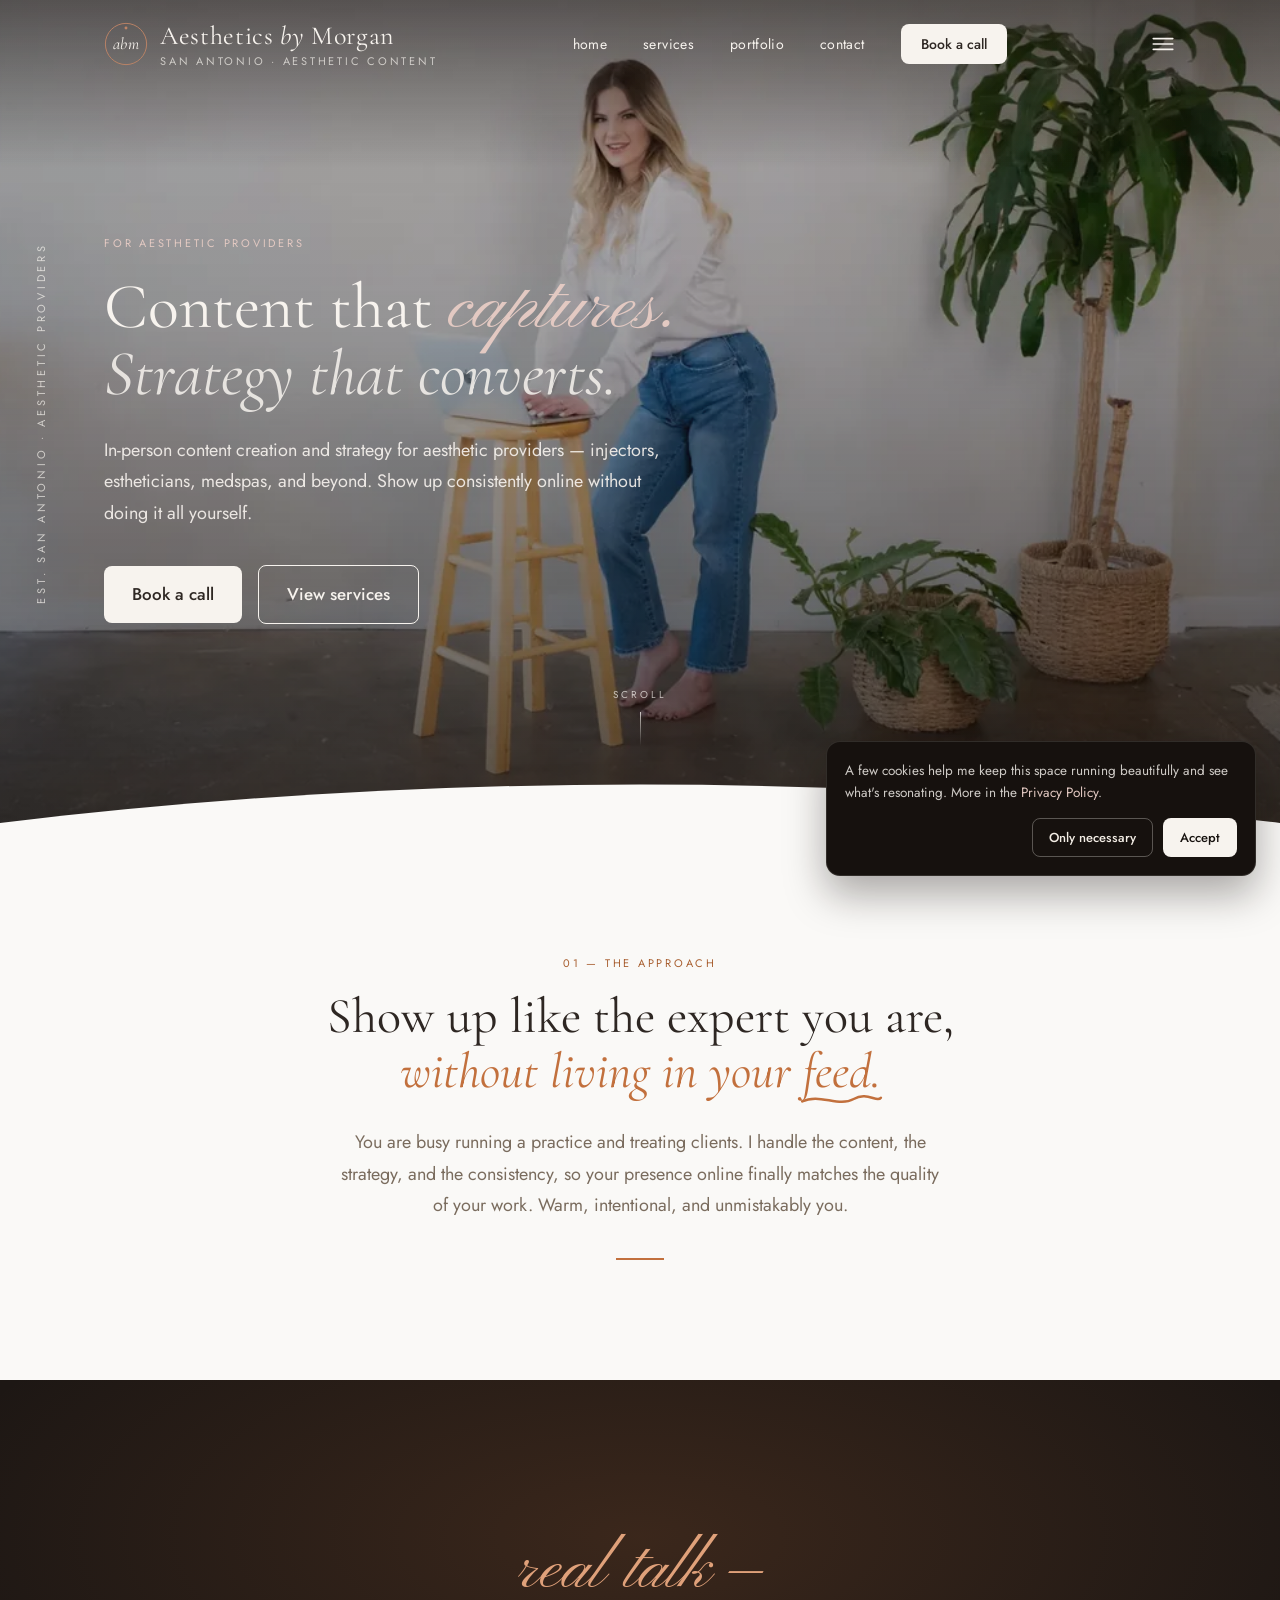
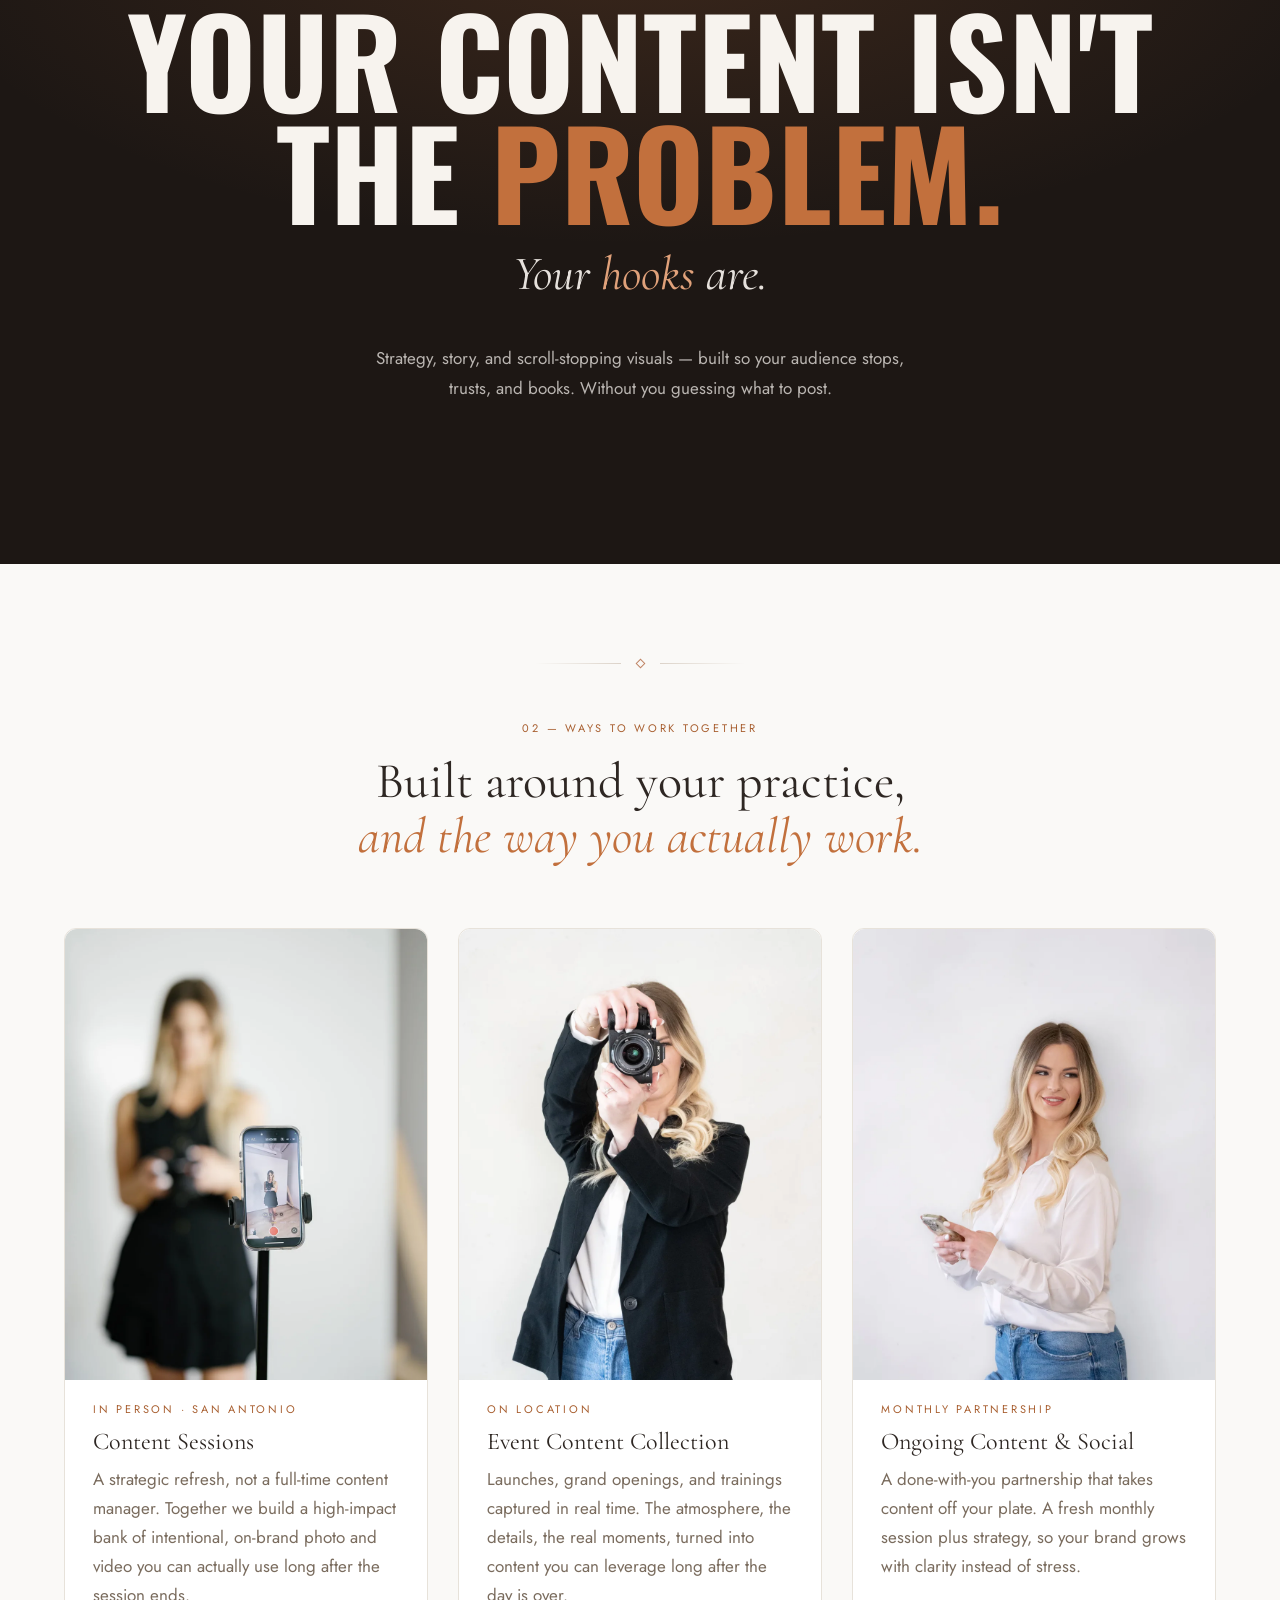
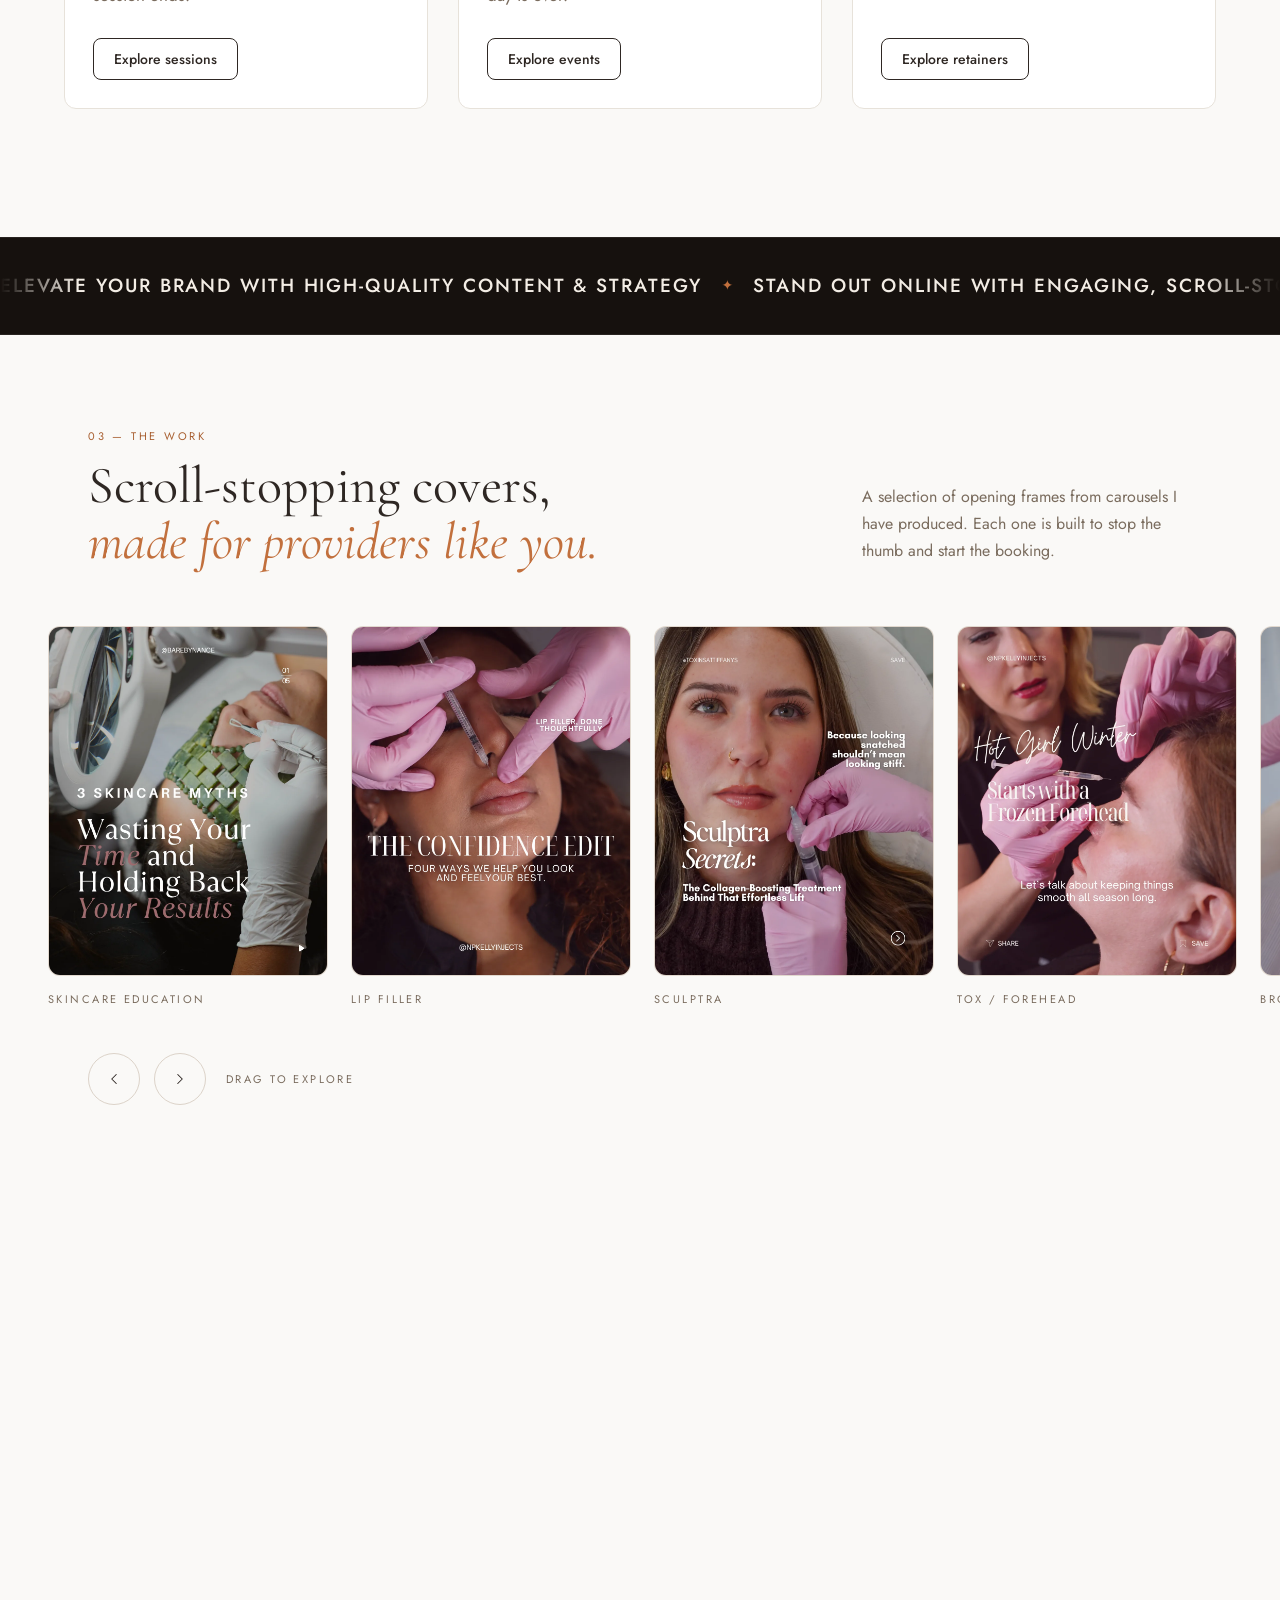
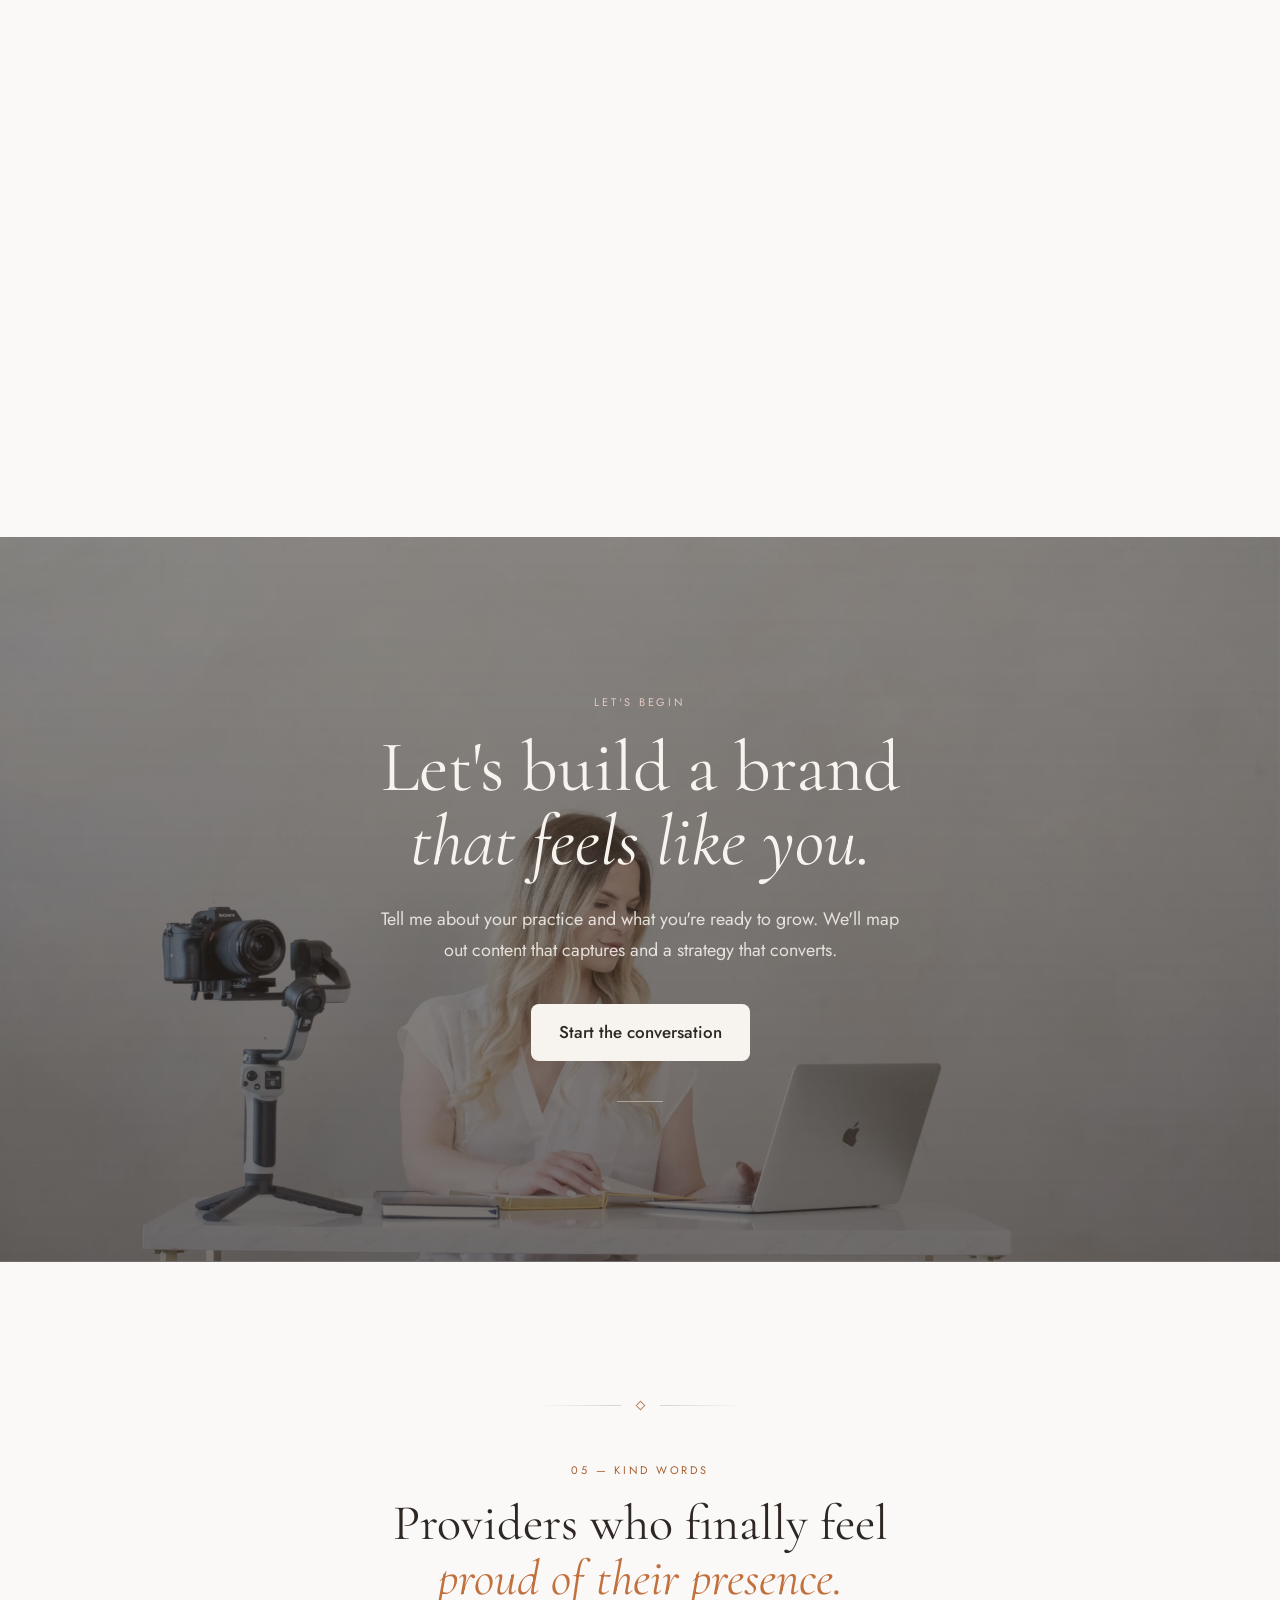
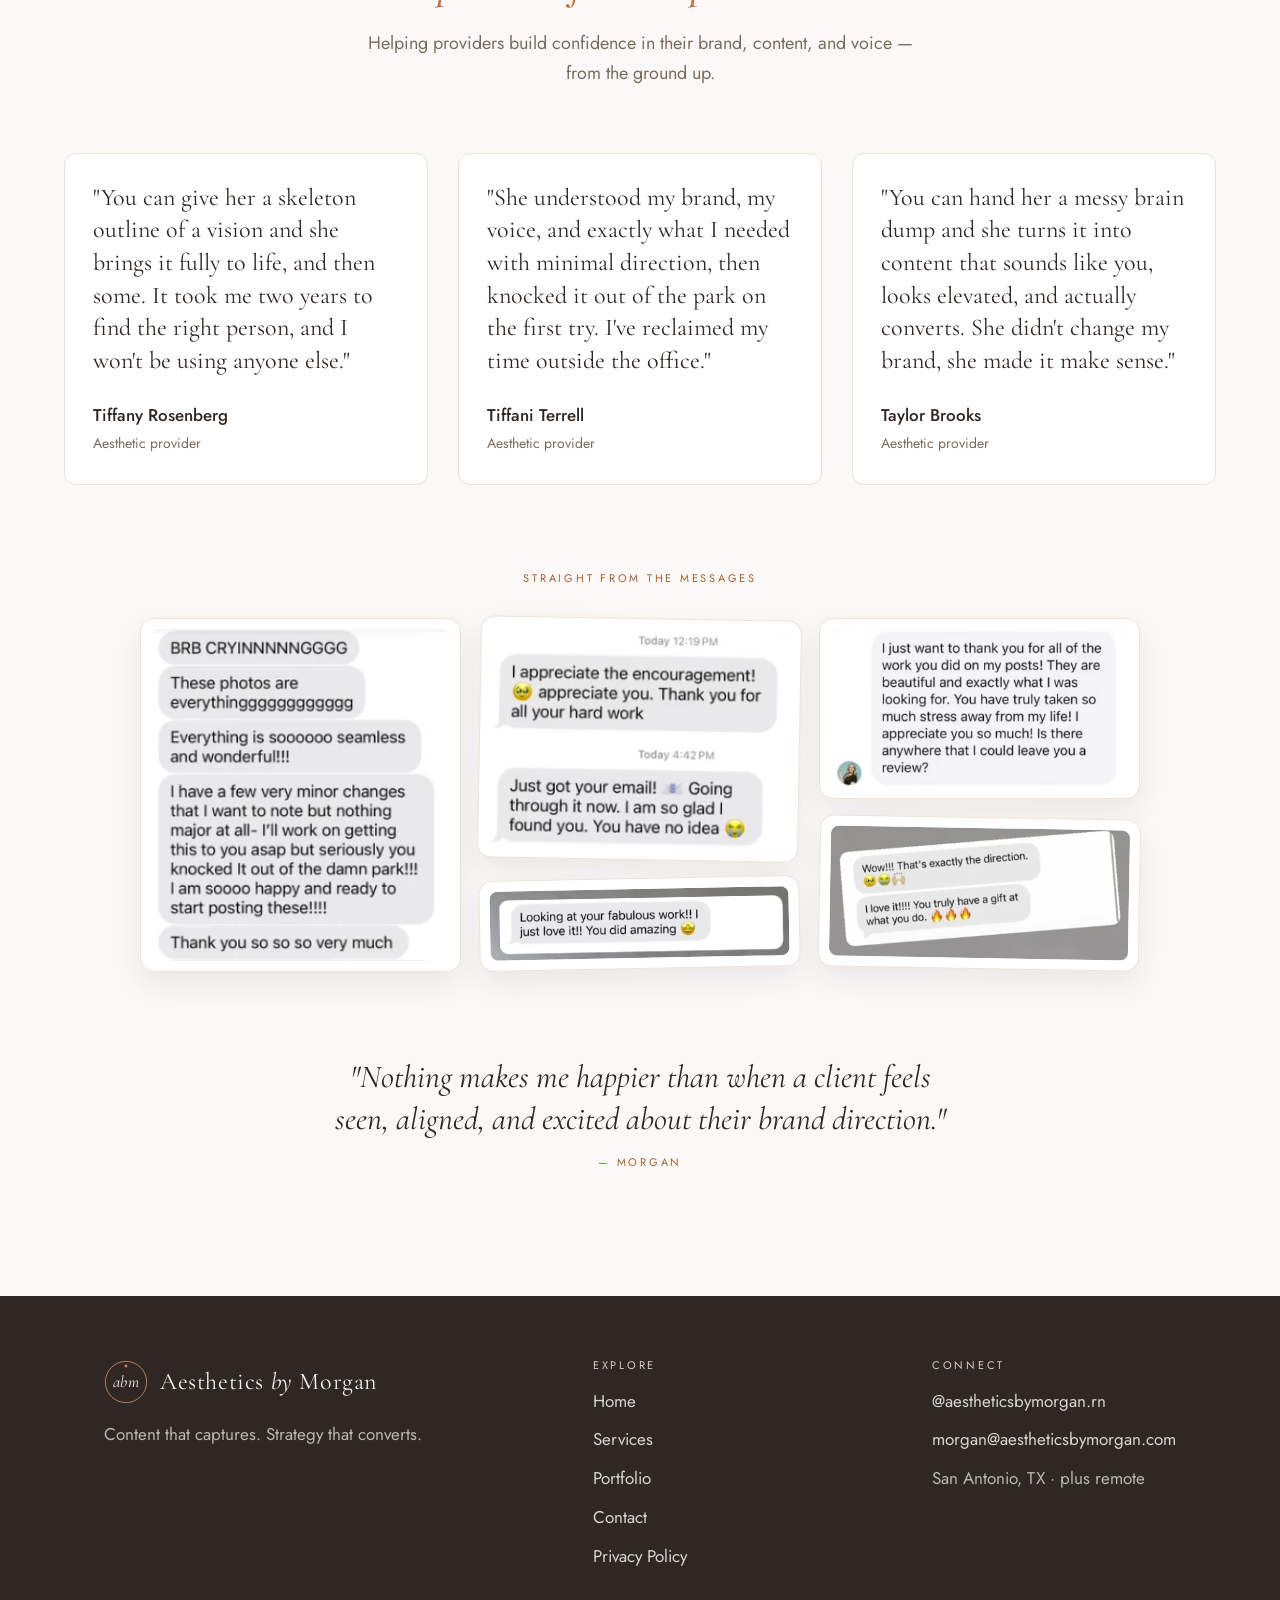
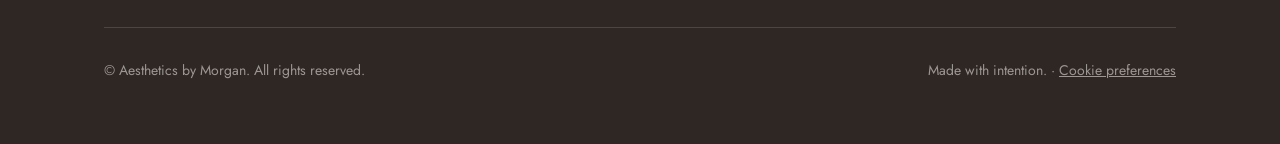
==== commit f3bc8cb6: "Responsive hero image for faster mobile LCP Add 1280px hero variant (54KB vs 150KB) with srcset/size" ====
--- a/index.html
+++ b/index.html
@@ -37,9 +37,12 @@
 
   <link rel="preconnect" href="https://fonts.googleapis.com">
   <link rel="preconnect" href="https://fonts.gstatic.com" crossorigin>
-  <link rel="preload" as="image" href="images/portrait-3.webp" fetchpriority="high">
-  <link href="https://fonts.googleapis.com/css2?family=Cormorant+Garamond:ital,wght@0,400;0,500;1,400&family=Jost:wght@300;400;500&family=Oswald:wght@500;600;700&family=Pinyon+Script&display=swap" rel="stylesheet">
-  <link rel="stylesheet" href="abm/aesthetics-by-morgan.css">
+  <link rel="preload" as="image" href="images/portrait-3.webp" imagesrcset="images/portrait-3-1280.webp 1280w, images/portrait-3.webp 2000w" imagesizes="100vw" fetchpriority="high">
+  <link rel="preload" as="style" href="https://fonts.googleapis.com/css2?family=Cormorant+Garamond:ital,wght@0,400;0,500;1,400&family=Jost:wght@300;400;500&family=Oswald:wght@500;600;700&family=Pinyon+Script&display=swap" onload="this.onload=null;this.rel='stylesheet'">
+  <noscript><link rel="stylesheet" href="https://fonts.googleapis.com/css2?family=Cormorant+Garamond:ital,wght@0,400;0,500;1,400&family=Jost:wght@300;400;500&family=Oswald:wght@500;600;700&family=Pinyon+Script&display=swap"></noscript>
+  <style>
+:root{--abm-ivory: #f7f3ee;--abm-linen: #efe6dc;--abm-greige: #dcd3c9;--abm-blush: #e3c9c2;--abm-clay: #c08566;--abm-clay-dark: #a9714f;--abm-espresso: #2e2723;--abm-taupe: #8a7b6d;--abm-taupe-ink: #7a6c5e;--abm-font-display: "Cormorant Garamond", Georgia, serif;--abm-font-body: "Jost", system-ui, sans-serif}*,:before,:after{--tw-border-spacing-x: 0;--tw-border-spacing-y: 0;--tw-translate-x: 0;--tw-translate-y: 0;--tw-rotate: 0;--tw-skew-x: 0;--tw-skew-y: 0;--tw-scale-x: 1;--tw-scale-y: 1;--tw-pan-x: ;--tw-pan-y: ;--tw-pinch-zoom: ;--tw-scroll-snap-strictness: proximity;--tw-gradient-from-position: ;--tw-gradient-via-position: ;--tw-gradient-to-position: ;--tw-ordinal: ;--tw-slashed-zero: ;--tw-numeric-figure: ;--tw-numeric-spacing: ;--tw-numeric-fraction: ;--tw-ring-inset: ;--tw-ring-offset-width: 0px;--tw-ring-offset-color: #fff;--tw-ring-color: rgb(59 130 246 / .5);--tw-ring-offset-shadow: 0 0 #0000;--tw-ring-shadow: 0 0 #0000;--tw-shadow: 0 0 #0000;--tw-shadow-colored: 0 0 #0000;--tw-blur: ;--tw-brightness: ;--tw-contrast: ;--tw-grayscale: ;--tw-hue-rotate: ;--tw-invert: ;--tw-saturate: ;--tw-sepia: ;--tw-drop-shadow: ;--tw-backdrop-blur: ;--tw-backdrop-brightness: ;--tw-backdrop-contrast: ;--tw-backdrop-grayscale: ;--tw-backdrop-hue-rotate: ;--tw-backdrop-invert: ;--tw-backdrop-opacity: ;--tw-backdrop-saturate: ;--tw-backdrop-sepia: ;--tw-contain-size: ;--tw-contain-layout: ;--tw-contain-paint: ;--tw-contain-style: }::backdrop{--tw-border-spacing-x: 0;--tw-border-spacing-y: 0;--tw-translate-x: 0;--tw-translate-y: 0;--tw-rotate: 0;--tw-skew-x: 0;--tw-skew-y: 0;--tw-scale-x: 1;--tw-scale-y: 1;--tw-pan-x: ;--tw-pan-y: ;--tw-pinch-zoom: ;--tw-scroll-snap-strictness: proximity;--tw-gradient-from-position: ;--tw-gradient-via-position: ;--tw-gradient-to-position: ;--tw-ordinal: ;--tw-slashed-zero: ;--tw-numeric-figure: ;--tw-numeric-spacing: ;--tw-numeric-fraction: ;--tw-ring-inset: ;--tw-ring-offset-width: 0px;--tw-ring-offset-color: #fff;--tw-ring-color: rgb(59 130 246 / .5);--tw-ring-offset-shadow: 0 0 #0000;--tw-ring-shadow: 0 0 #0000;--tw-shadow: 0 0 #0000;--tw-shadow-colored: 0 0 #0000;--tw-blur: ;--tw-brightness: ;--tw-contrast: ;--tw-grayscale: ;--tw-hue-rotate: ;--tw-invert: ;--tw-saturate: ;--tw-sepia: ;--tw-drop-shadow: ;--tw-backdrop-blur: ;--tw-backdrop-brightness: ;--tw-backdrop-contrast: ;--tw-backdrop-grayscale: ;--tw-backdrop-hue-rotate: ;--tw-backdrop-invert: ;--tw-backdrop-opacity: ;--tw-backdrop-saturate: ;--tw-backdrop-sepia: ;--tw-contain-size: ;--tw-contain-layout: ;--tw-contain-paint: ;--tw-contain-style: }*,:before,:after{box-sizing:border-box;border-width:0;border-style:solid;border-color:#e5e7eb}:before,:after{--tw-content: ""}html,:host{line-height:1.5;-webkit-text-size-adjust:100%;-moz-tab-size:4;-o-tab-size:4;tab-size:4;font-family:ui-sans-serif,system-ui,sans-serif,"Apple Color Emoji","Segoe UI Emoji",Segoe UI Symbol,"Noto Color Emoji";font-feature-settings:normal;font-variation-settings:normal;-webkit-tap-highlight-color:transparent}body{margin:0;line-height:inherit}hr{height:0;color:inherit;border-top-width:1px}abbr:where([title]){-webkit-text-decoration:underline dotted;text-decoration:underline dotted}h1,h2,h3,h4,h5,h6{font-size:inherit;font-weight:inherit}a{color:inherit;text-decoration:inherit}b,strong{font-weight:bolder}code,kbd,samp,pre{font-family:ui-monospace,SFMono-Regular,Menlo,Monaco,Consolas,Liberation Mono,Courier New,monospace;font-feature-settings:normal;font-variation-settings:normal;font-size:1em}small{font-size:80%}sub,sup{font-size:75%;line-height:0;position:relative;vertical-align:baseline}sub{bottom:-.25em}sup{top:-.5em}table{text-indent:0;border-color:inherit;border-collapse:collapse}button,input,optgroup,select,textarea{font-family:inherit;font-feature-settings:inherit;font-variation-settings:inherit;font-size:100%;font-weight:inherit;line-height:inherit;letter-spacing:inherit;color:inherit;margin:0;padding:0}button,select{text-transform:none}button,input:where([type=button]),input:where([type=reset]),input:where([type=submit]){-webkit-appearance:button;background-color:transparent;background-image:none}:-moz-focusring{outline:auto}:-moz-ui-invalid{box-shadow:none}progress{vertical-align:baseline}::-webkit-inner-spin-button,::-webkit-outer-spin-button{height:auto}[type=search]{-webkit-appearance:textfield;outline-offset:-2px}::-webkit-search-decoration{-webkit-appearance:none}::-webkit-file-upload-button{-webkit-appearance:button;font:inherit}summary{display:list-item}blockquote,dl,dd,h1,h2,h3,h4,h5,h6,hr,figure,p,pre{margin:0}fieldset{margin:0;padding:0}legend{padding:0}ol,ul,menu{list-style:none;margin:0;padding:0}dialog{padding:0}textarea{resize:vertical}input::-moz-placeholder,textarea::-moz-placeholder{opacity:1;color:#9ca3af}input::placeholder,textarea::placeholder{opacity:1;color:#9ca3af}button,[role=button]{cursor:pointer}:disabled{cursor:default}img,svg,video,canvas,audio,iframe,embed,object{display:block;vertical-align:middle}img,video{max-width:100%;height:auto}[hidden]:where(:not([hidden=until-found])){display:none}.abm-root{font-family:Jost,system-ui,sans-serif;font-size:1.0625rem;line-height:1.7;--tw-text-opacity: 1;color:rgb(46 39 35 / var(--tw-text-opacity, 1))}.abm-root :where(h1,h2,h3,h4){font-family:Cormorant Garamond,Georgia,serif;--tw-text-opacity: 1;color:rgb(46 39 35 / var(--tw-text-opacity, 1))}.abm-eyebrow{font-family:Jost,system-ui,sans-serif;font-size:.6875rem;line-height:1;text-transform:uppercase;letter-spacing:.25em;--tw-text-opacity: 1;color:rgb(138 123 109 / var(--tw-text-opacity, 1))}.abm-lockup-roman{font-family:Cormorant Garamond,Georgia,serif;font-weight:400;--tw-text-opacity: 1;color:rgb(46 39 35 / var(--tw-text-opacity, 1))}.abm-lockup-italic{font-family:Cormorant Garamond,Georgia,serif;font-style:italic;--tw-text-opacity: 1;color:rgb(192 133 102 / var(--tw-text-opacity, 1))}.abm-btn-primary{display:inline-flex;cursor:pointer;align-items:center;justify-content:center;border-radius:.5rem;padding:.875rem 1.75rem;font-family:Jost,system-ui,sans-serif;font-weight:500;text-decoration-line:none;transition-property:color,background-color,border-color,text-decoration-color,fill,stroke;transition-timing-function:cubic-bezier(.4,0,.2,1);transition-duration:.2s}.abm-btn-primary:active{transform:translateY(1px)}.abm-btn-primary{--tw-bg-opacity: 1;background-color:rgb(192 133 102 / var(--tw-bg-opacity, 1));--tw-text-opacity: 1;color:rgb(247 243 238 / var(--tw-text-opacity, 1))}.abm-btn-primary:hover{--tw-bg-opacity: 1;background-color:rgb(169 113 79 / var(--tw-bg-opacity, 1))}.abm-btn-secondary{display:inline-flex;cursor:pointer;align-items:center;justify-content:center;border-radius:.5rem;padding:.875rem 1.75rem;font-family:Jost,system-ui,sans-serif;font-weight:500;text-decoration-line:none;transition-property:color,background-color,border-color,text-decoration-color,fill,stroke;transition-timing-function:cubic-bezier(.4,0,.2,1);transition-duration:.2s}.abm-btn-secondary:active{transform:translateY(1px)}.abm-btn-secondary{border-width:1px;--tw-border-opacity: 1;border-color:rgb(46 39 35 / var(--tw-border-opacity, 1));background-color:transparent;--tw-text-opacity: 1;color:rgb(46 39 35 / var(--tw-text-opacity, 1))}.abm-btn-secondary:hover{--tw-bg-opacity: 1;background-color:rgb(46 39 35 / var(--tw-bg-opacity, 1));--tw-text-opacity: 1;color:rgb(247 243 238 / var(--tw-text-opacity, 1))}.abm-card{border-radius:.75rem;border-width:1px;border-color:#dcd3c9b3;--tw-bg-opacity: 1;background-color:rgb(239 230 220 / var(--tw-bg-opacity, 1));padding:1.75rem}.abm-card-ivory{border-radius:.75rem;border-width:1px;border-color:#dcd3c9b3;background-color:rgb(239 230 220 / var(--tw-bg-opacity, 1));padding:1.75rem;--tw-bg-opacity: 1;background-color:rgb(247 243 238 / var(--tw-bg-opacity, 1))}.abm-tag{display:inline-flex;align-items:center;border-radius:9999px;--tw-bg-opacity: 1;background-color:rgb(227 201 194 / var(--tw-bg-opacity, 1));padding:.25rem .75rem;font-family:Jost,system-ui,sans-serif;font-size:.875rem;line-height:1.25rem;--tw-text-opacity: 1;color:rgb(46 39 35 / var(--tw-text-opacity, 1))}.abm-tag-linen{display:inline-flex;align-items:center;border-radius:9999px;background-color:rgb(227 201 194 / var(--tw-bg-opacity, 1));padding:.25rem .75rem;font-family:Jost,system-ui,sans-serif;font-size:.875rem;line-height:1.25rem;--tw-text-opacity: 1;color:rgb(46 39 35 / var(--tw-text-opacity, 1));--tw-bg-opacity: 1;background-color:rgb(239 230 220 / var(--tw-bg-opacity, 1))}.abm-root :where(a,button,input,textarea,select,[tabindex]):focus-visible{border-radius:.125rem;outline:2px solid transparent;outline-offset:2px;--tw-ring-offset-shadow: var(--tw-ring-inset) 0 0 0 var(--tw-ring-offset-width) var(--tw-ring-offset-color);--tw-ring-shadow: var(--tw-ring-inset) 0 0 0 calc(2px + var(--tw-ring-offset-width)) var(--tw-ring-color);box-shadow:var(--tw-ring-offset-shadow),var(--tw-ring-shadow),var(--tw-shadow, 0 0 #0000);--tw-ring-opacity: 1;--tw-ring-color: rgb(192 133 102 / var(--tw-ring-opacity, 1));--tw-ring-offset-width: 2px;--tw-ring-offset-color: #F7F3EE}.visible{visibility:visible}.absolute{position:absolute}.relative{position:relative}.inset-0{top:0;right:0;bottom:0;left:0}.z-10{z-index:10}.-mx-7{margin-left:-1.75rem;margin-right:-1.75rem}.mx-auto{margin-left:auto;margin-right:auto}.-mr-2{margin-right:-.5rem}.-mt-7{margin-top:-1.75rem}.mb-2{margin-bottom:.5rem}.mb-3{margin-bottom:.75rem}.mb-4{margin-bottom:1rem}.mb-5{margin-bottom:1.25rem}.mb-6{margin-bottom:1.5rem}.mt-1{margin-top:.25rem}.mt-14{margin-top:3.5rem}.mt-2{margin-top:.5rem}.mt-3{margin-top:.75rem}.mt-4{margin-top:1rem}.mt-6{margin-top:1.5rem}.mt-7{margin-top:1.75rem}.mt-9{margin-top:2.25rem}.block{display:block}.inline{display:inline}.flex{display:flex}.table{display:table}.grid{display:grid}.hidden{display:none}.aspect-\[4\/3\]{aspect-ratio:4/3}.aspect-\[4\/5\]{aspect-ratio:4/5}.aspect-\[9\/16\]{aspect-ratio:9/16}.aspect-square{aspect-ratio:1 / 1}.h-11{height:2.75rem}.h-full{height:100%}.w-11{width:2.75rem}.w-44{width:11rem}.w-full{width:100%}.max-w-6xl{max-width:72rem}.max-w-xl{max-width:36rem}.max-w-xs{max-width:20rem}.flex-none{flex:none}.grow{flex-grow:1}.flex-col{flex-direction:column}.flex-wrap{flex-wrap:wrap}.items-start{align-items:flex-start}.items-center{align-items:center}.justify-between{justify-content:space-between}.gap-10{gap:2.5rem}.gap-3{gap:.75rem}.gap-4{gap:1rem}.gap-9{gap:2.25rem}.space-y-2\.5>:not([hidden])~:not([hidden]){--tw-space-y-reverse: 0;margin-top:calc(.625rem * calc(1 - var(--tw-space-y-reverse)));margin-bottom:calc(.625rem * var(--tw-space-y-reverse))}.self-start{align-self:flex-start}.overflow-hidden{overflow:hidden}.rounded-card{border-radius:.75rem}.rounded-t-card{border-top-left-radius:.75rem;border-top-right-radius:.75rem}.border{border-width:1px}.border-b{border-bottom-width:1px}.border-t{border-top-width:1px}.\!border-ivory{--tw-border-opacity: 1 !important;border-color:rgb(247 243 238 / var(--tw-border-opacity, 1))!important}.border-greige\/70{border-color:#dcd3c9b3}.border-ivory\/15{border-color:#f7f3ee26}.bg-blush{--tw-bg-opacity: 1;background-color:rgb(227 201 194 / var(--tw-bg-opacity, 1))}.bg-espresso{--tw-bg-opacity: 1;background-color:rgb(46 39 35 / var(--tw-bg-opacity, 1))}.bg-espresso\/45{background-color:#2e272373}.bg-ivory{--tw-bg-opacity: 1;background-color:rgb(247 243 238 / var(--tw-bg-opacity, 1))}.bg-linen{--tw-bg-opacity: 1;background-color:rgb(239 230 220 / var(--tw-bg-opacity, 1))}.bg-gradient-to-br{background-image:linear-gradient(to bottom right,var(--tw-gradient-stops))}.from-greige{--tw-gradient-from: #DCD3C9 var(--tw-gradient-from-position);--tw-gradient-to: rgb(220 211 201 / 0) var(--tw-gradient-to-position);--tw-gradient-stops: var(--tw-gradient-from), var(--tw-gradient-to)}.via-linen{--tw-gradient-to: rgb(239 230 220 / 0) var(--tw-gradient-to-position);--tw-gradient-stops: var(--tw-gradient-from), #EFE6DC var(--tw-gradient-via-position), var(--tw-gradient-to)}.to-blush{--tw-gradient-to: #E3C9C2 var(--tw-gradient-to-position)}.object-cover{-o-object-fit:cover;object-fit:cover}.p-2{padding:.5rem}.\!px-5{padding-left:1.25rem!important;padding-right:1.25rem!important}.\!py-2\.5{padding-top:.625rem!important;padding-bottom:.625rem!important}.px-6{padding-left:1.5rem;padding-right:1.5rem}.py-1{padding-top:.25rem;padding-bottom:.25rem}.py-16{padding-top:4rem;padding-bottom:4rem}.py-20{padding-top:5rem;padding-bottom:5rem}.py-3{padding-top:.75rem;padding-bottom:.75rem}.py-4{padding-top:1rem;padding-bottom:1rem}.py-5{padding-top:1.25rem;padding-bottom:1.25rem}.pb-24{padding-bottom:6rem}.pt-28{padding-top:7rem}.pt-8{padding-top:2rem}.text-center{text-align:center}.font-body{font-family:Jost,system-ui,sans-serif}.font-display{font-family:Cormorant Garamond,Georgia,serif}.text-2xl{font-size:1.5rem;line-height:2rem}.text-5xl{font-size:3rem;line-height:1}.text-h2{font-size:2.25rem;line-height:1.15}.text-h3{font-size:1.5rem;line-height:1.25}.text-sm{font-size:.875rem;line-height:1.25rem}.text-xl{font-size:1.25rem;line-height:1.75rem}.font-medium{font-weight:500}.font-normal{font-weight:400}.uppercase{text-transform:uppercase}.italic{font-style:italic}.leading-\[1\.02\]{line-height:1.02}.leading-\[1\.05\]{line-height:1.05}.leading-none{line-height:1}.leading-snug{line-height:1.375}.leading-tight{line-height:1.25}.tracking-wide{letter-spacing:.025em}.\!text-ivory{--tw-text-opacity: 1 !important;color:rgb(247 243 238 / var(--tw-text-opacity, 1))!important}.text-blush{--tw-text-opacity: 1;color:rgb(227 201 194 / var(--tw-text-opacity, 1))}.text-espresso{--tw-text-opacity: 1;color:rgb(46 39 35 / var(--tw-text-opacity, 1))}.text-espresso\/70{color:#2e2723b3}.text-ivory{--tw-text-opacity: 1;color:rgb(247 243 238 / var(--tw-text-opacity, 1))}.text-ivory\/55{color:#f7f3ee8c}.text-ivory\/70{color:#f7f3eeb3}.text-ivory\/85{color:#f7f3eed9}.text-ivory\/90{color:#f7f3eee6}.text-taupe-ink{--tw-text-opacity: 1;color:rgb(122 108 94 / var(--tw-text-opacity, 1))}.no-underline{text-decoration-line:none}.shadow{--tw-shadow: 0 1px 3px 0 rgb(0 0 0 / .1), 0 1px 2px -1px rgb(0 0 0 / .1);--tw-shadow-colored: 0 1px 3px 0 var(--tw-shadow-color), 0 1px 2px -1px var(--tw-shadow-color);box-shadow:var(--tw-ring-offset-shadow, 0 0 #0000),var(--tw-ring-shadow, 0 0 #0000),var(--tw-shadow)}.outline{outline-style:solid}.ring{--tw-ring-offset-shadow: var(--tw-ring-inset) 0 0 0 var(--tw-ring-offset-width) var(--tw-ring-offset-color);--tw-ring-shadow: var(--tw-ring-inset) 0 0 0 calc(3px + var(--tw-ring-offset-width)) var(--tw-ring-color);box-shadow:var(--tw-ring-offset-shadow),var(--tw-ring-shadow),var(--tw-shadow, 0 0 #0000)}.filter{filter:var(--tw-blur) var(--tw-brightness) var(--tw-contrast) var(--tw-grayscale) var(--tw-hue-rotate) var(--tw-invert) var(--tw-saturate) var(--tw-sepia) var(--tw-drop-shadow)}.transition-colors{transition-property:color,background-color,border-color,text-decoration-color,fill,stroke;transition-timing-function:cubic-bezier(.4,0,.2,1);transition-duration:.15s}.abm-lift{transition:transform .3s ease,border-color .3s ease}@media (prefers-reduced-motion: no-preference){.abm-lift:hover{transform:translateY(-4px);border-color:#c0856673}}@media (prefers-reduced-motion: reduce){.abm-lift:hover{border-color:#c0856673}}.abm-acc>summary{list-style:none;cursor:pointer}.abm-acc>summary::-webkit-details-marker{display:none}.abm-acc .abm-acc-icon{transition:transform .25s ease;color:var(--abm-clay)}.abm-acc[open] .abm-acc-icon{transform:rotate(45deg)}.abm-acc[open]>summary .abm-acc-title{color:var(--abm-clay)}.abm-accordion>.abm-acc:last-child{border-bottom:1px solid rgb(220 211 201 / .7)}.abm-media{transition:transform .6s ease}@media (prefers-reduced-motion: no-preference){.abm-media-frame:hover .abm-media{transform:scale(1.04)}}.abm-marquee{overflow:hidden;-webkit-mask-image:linear-gradient(to right,transparent,#000 6%,#000 94%,transparent);mask-image:linear-gradient(to right,transparent,#000 6%,#000 94%,transparent)}.abm-marquee-track{display:flex;gap:1.25rem;width:-moz-max-content;width:max-content;animation:abm-marquee 45s linear infinite}.abm-marquee:hover .abm-marquee-track,.abm-marquee:focus-within .abm-marquee-track{animation-play-state:paused}@keyframes abm-marquee{0%{transform:translate(0)}to{transform:translate(-50%)}}@media (prefers-reduced-motion: reduce){.abm-marquee{overflow-x:auto;-webkit-mask-image:none;mask-image:none}.abm-marquee-track{animation:none}}.hover\:\!bg-ivory:hover{--tw-bg-opacity: 1 !important;background-color:rgb(247 243 238 / var(--tw-bg-opacity, 1))!important}.hover\:\!text-espresso:hover{--tw-text-opacity: 1 !important;color:rgb(46 39 35 / var(--tw-text-opacity, 1))!important}.hover\:text-clay:hover{--tw-text-opacity: 1;color:rgb(192 133 102 / var(--tw-text-opacity, 1))}@media (min-width: 640px){.sm\:w-52{width:13rem}.sm\:flex-row{flex-direction:row}.sm\:items-center{align-items:center}.sm\:text-6xl{font-size:3.75rem;line-height:1}}@media (min-width: 768px){.md\:flex{display:flex}.md\:hidden{display:none}.md\:grid-cols-3{grid-template-columns:repeat(3,minmax(0,1fr))}.md\:justify-self-end{justify-self:end}.md\:justify-self-center{justify-self:center}.md\:px-10{padding-left:2.5rem;padding-right:2.5rem}.md\:py-24{padding-top:6rem;padding-bottom:6rem}.md\:text-5xl{font-size:3rem;line-height:1}.md\:text-\[1\.625rem\]{font-size:1.625rem}.md\:text-h2{font-size:2.25rem;line-height:1.15}.md\:text-hero{font-size:4rem;line-height:1.05}}
+  </style>
   <style>
     html { scroll-behavior: smooth; }
     body { margin: 0; }
@@ -230,7 +233,7 @@
 <!-- ============ HERO ============ -->
 <section id="top" class="relative flex items-center" style="min-height:94svh;overflow:hidden">
   <div id="hero-bg-wrap">
-    <img id="hero-bg" src="images/portrait-3.webp" alt="Morgan editing content at a bright studio desk" fetchpriority="high" decoding="async" />
+    <img id="hero-bg" src="images/portrait-3.webp" srcset="images/portrait-3-1280.webp 1280w, images/portrait-3.webp 2000w" sizes="100vw" alt="Morgan editing content at a bright studio desk" fetchpriority="high" decoding="async" />
   </div>
   <div style="position:absolute;inset:0;background:linear-gradient(180deg,rgba(20,15,12,.30) 0%,rgba(20,15,12,.40) 40%,rgba(20,15,12,.70) 100%)" aria-hidden="true"></div>
   <div style="position:absolute;top:0;left:0;right:0;height:170px;background:linear-gradient(180deg,rgba(20,15,12,.55),transparent);pointer-events:none" aria-hidden="true"></div>
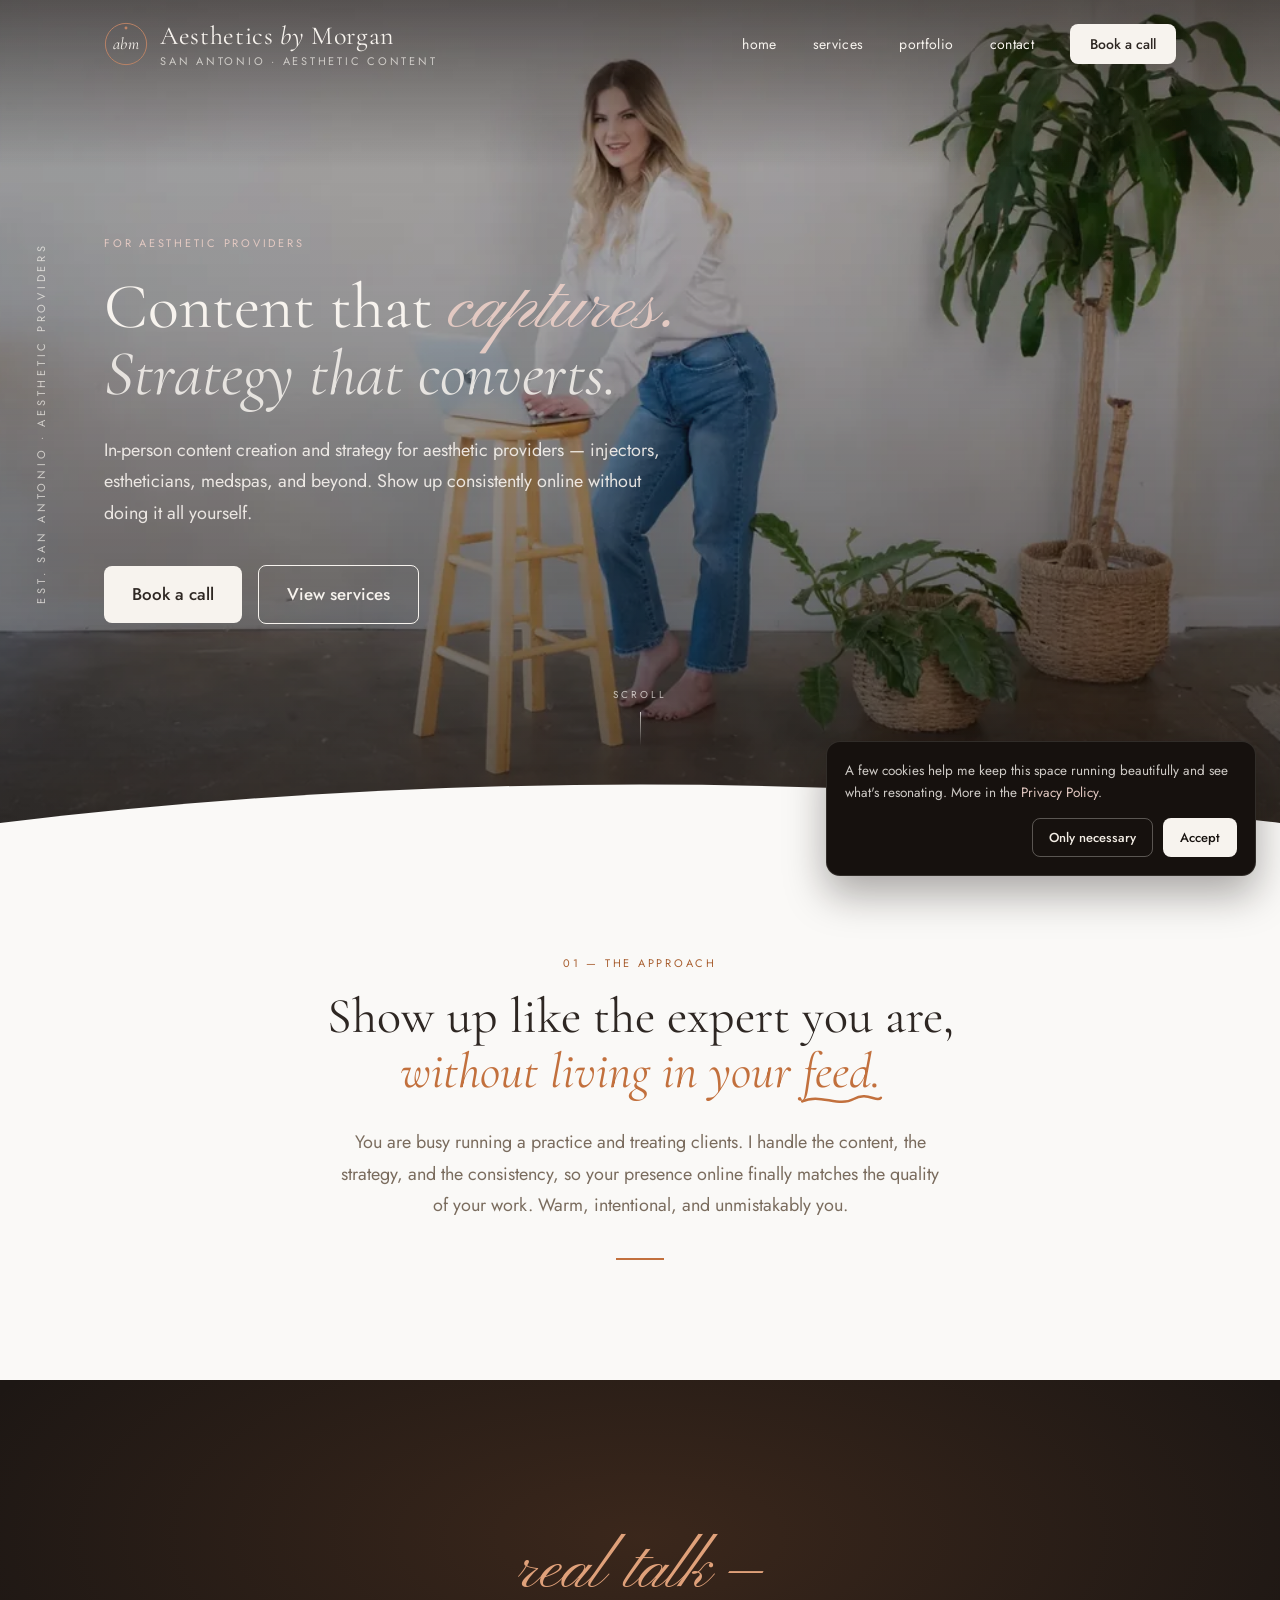
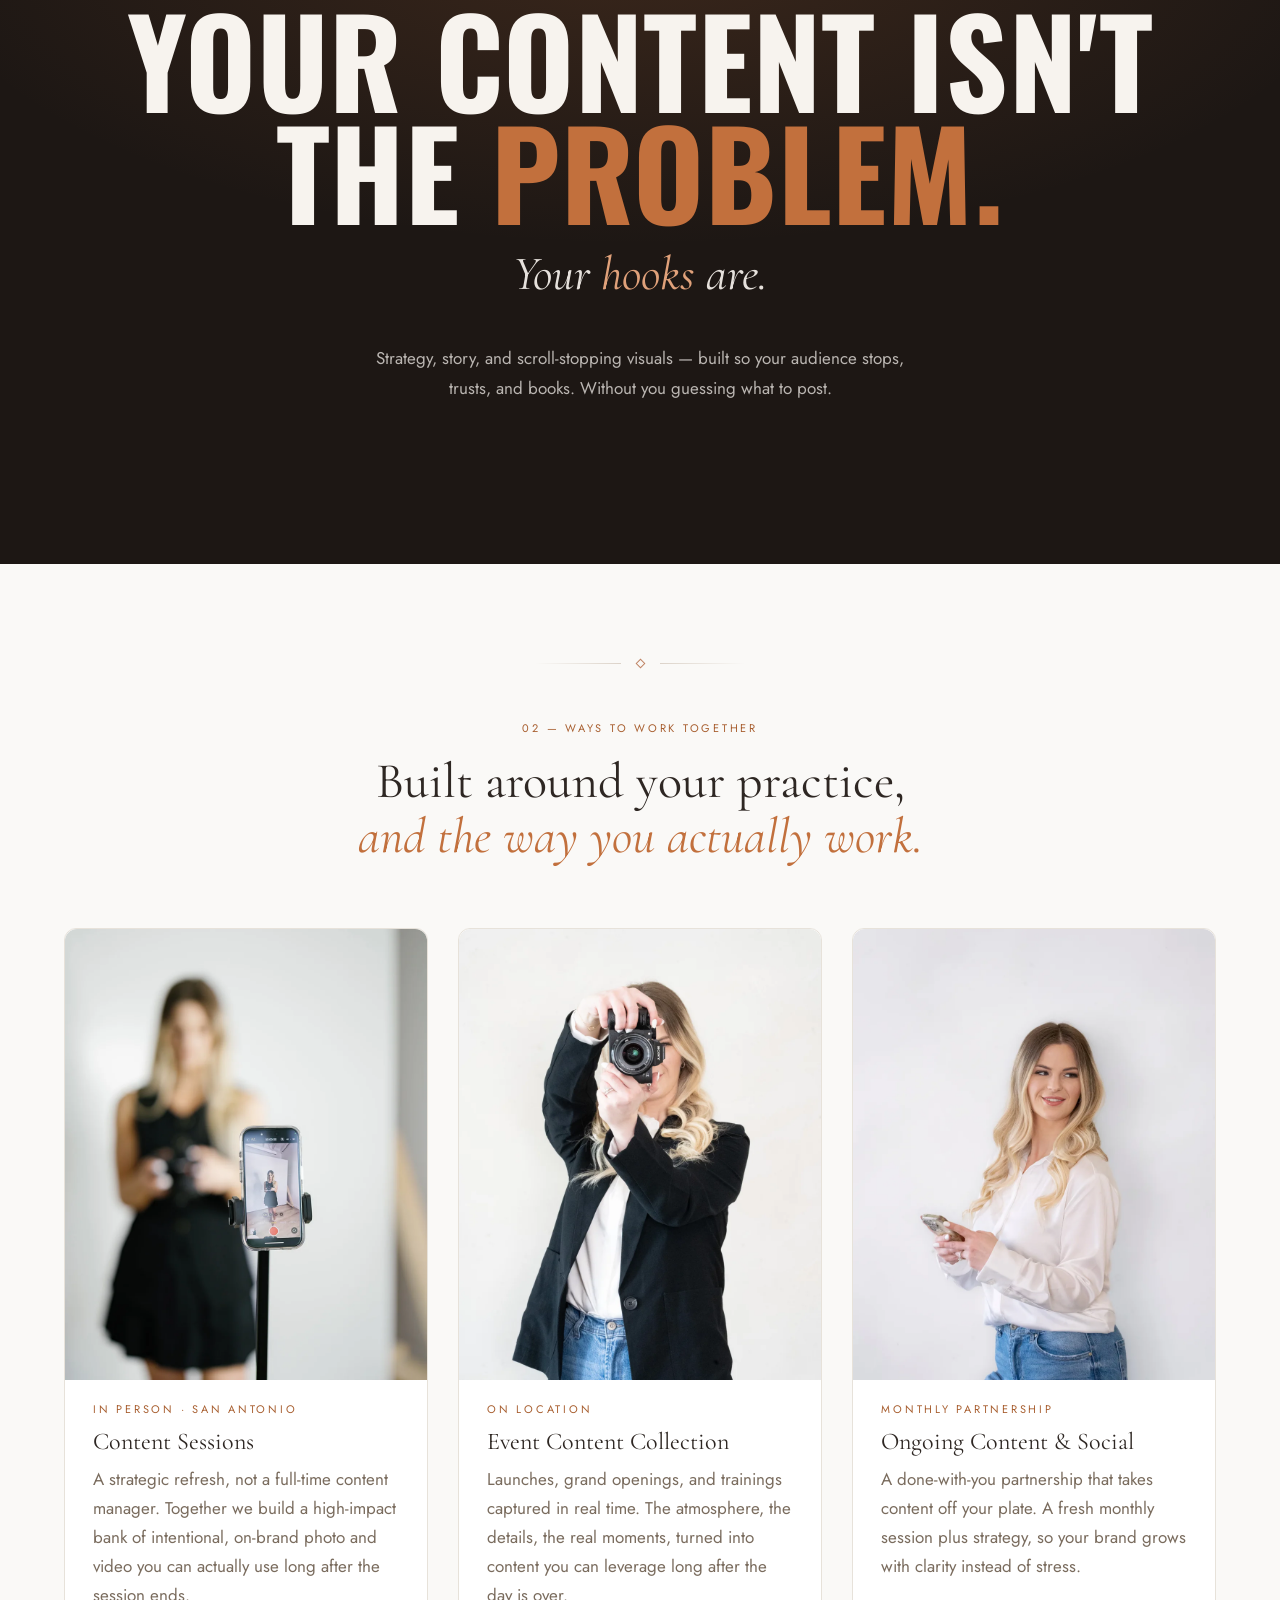
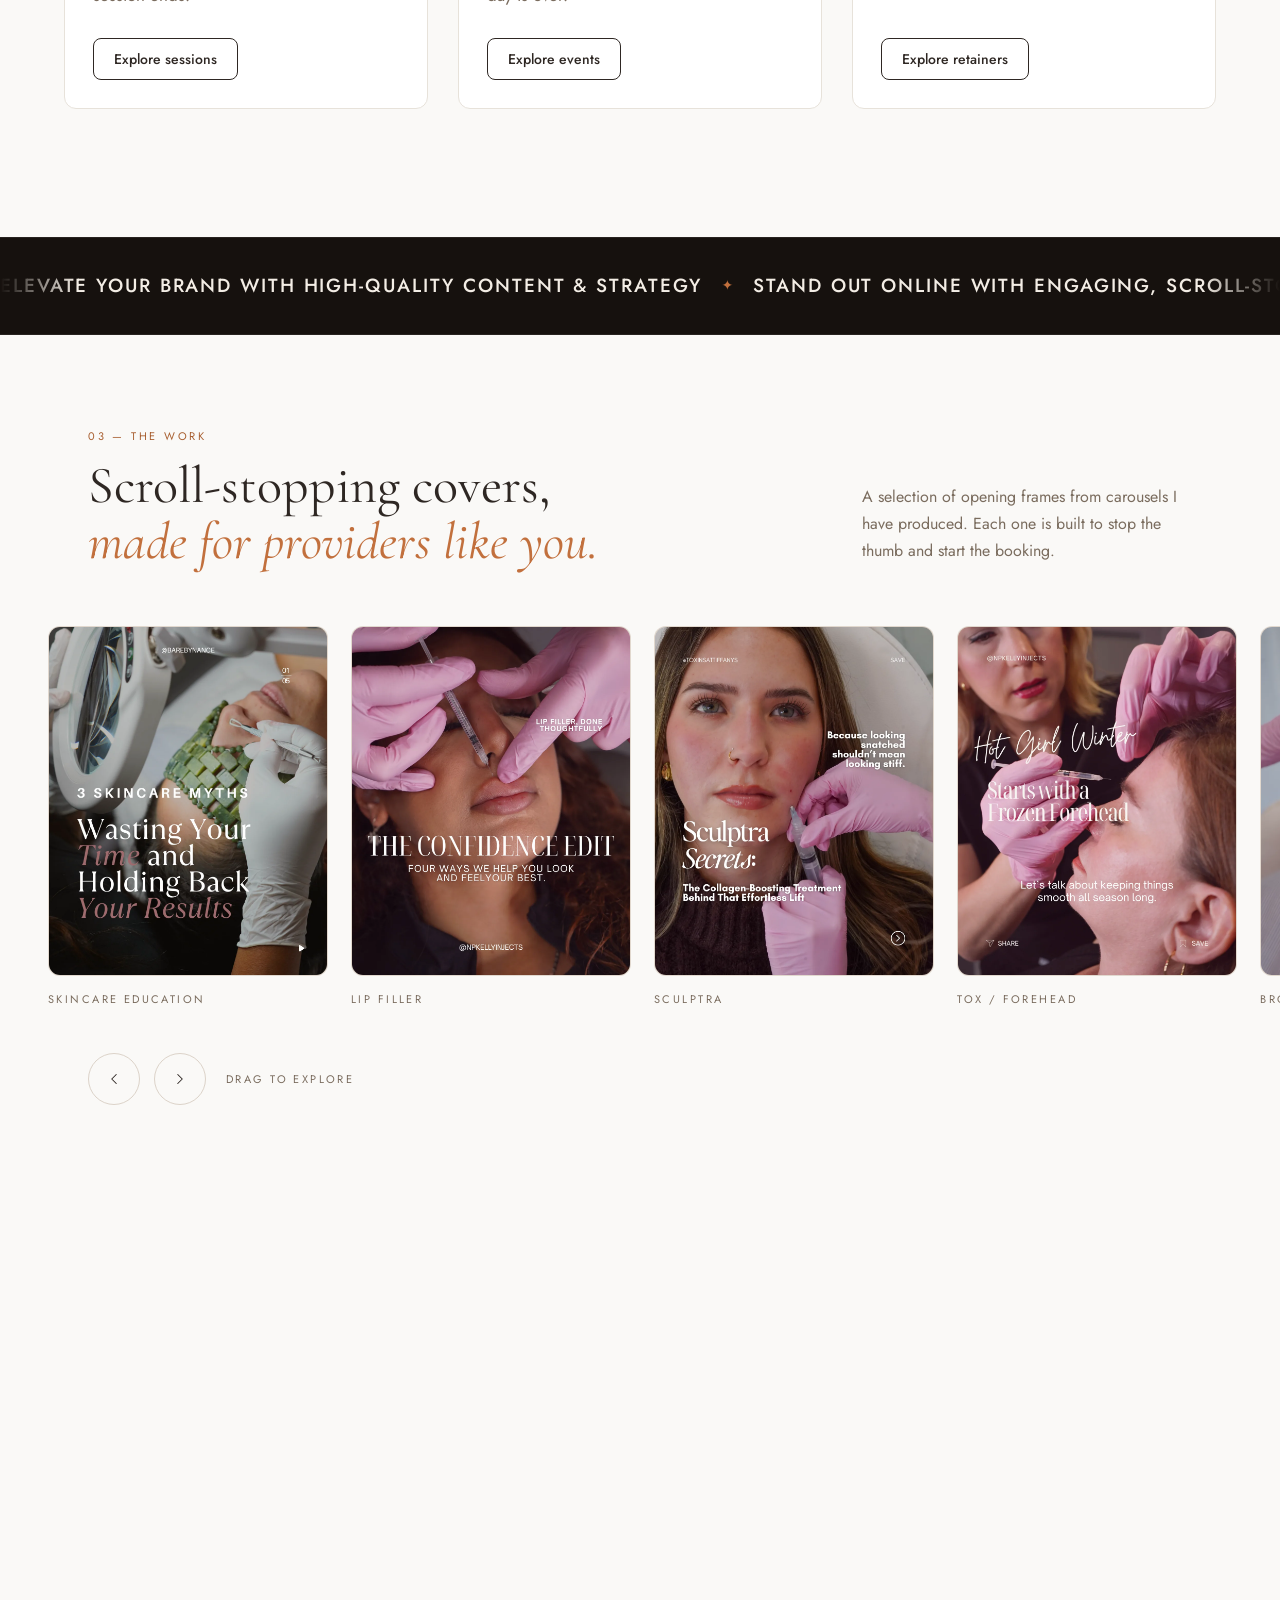
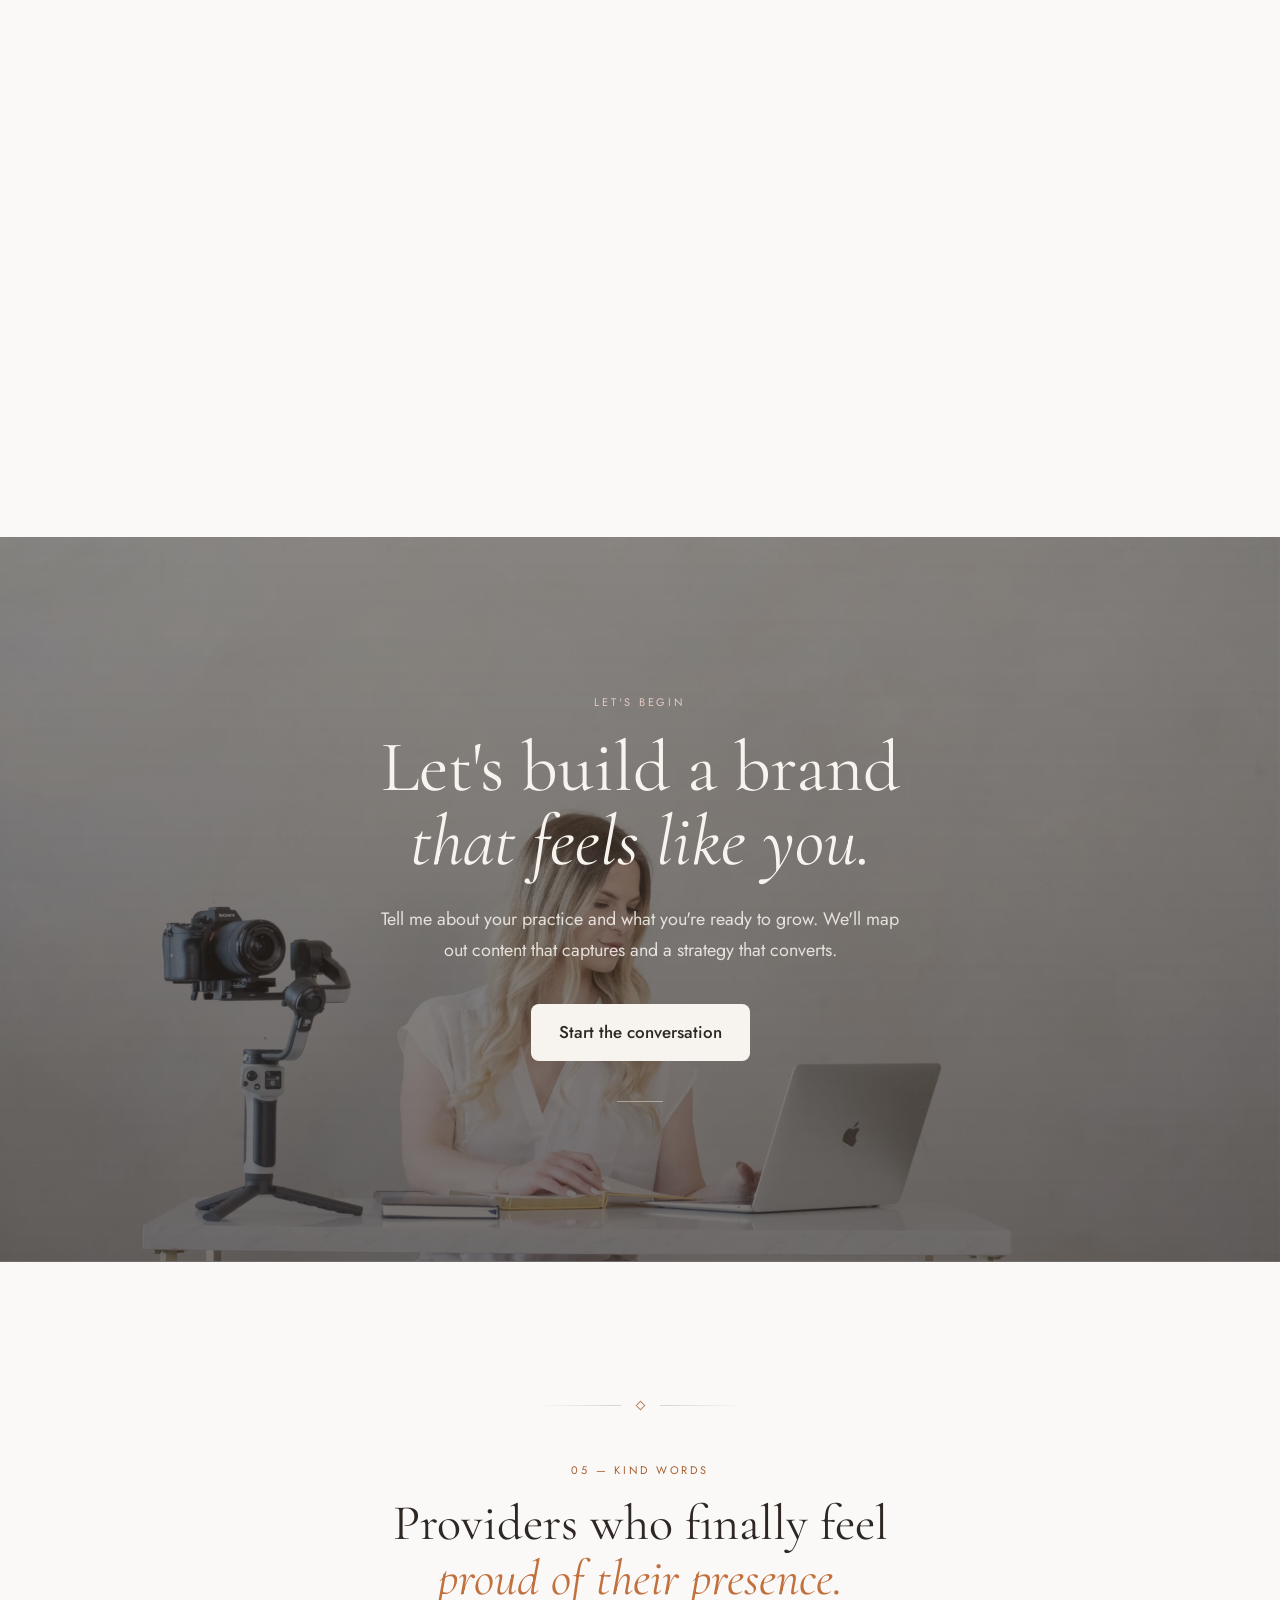
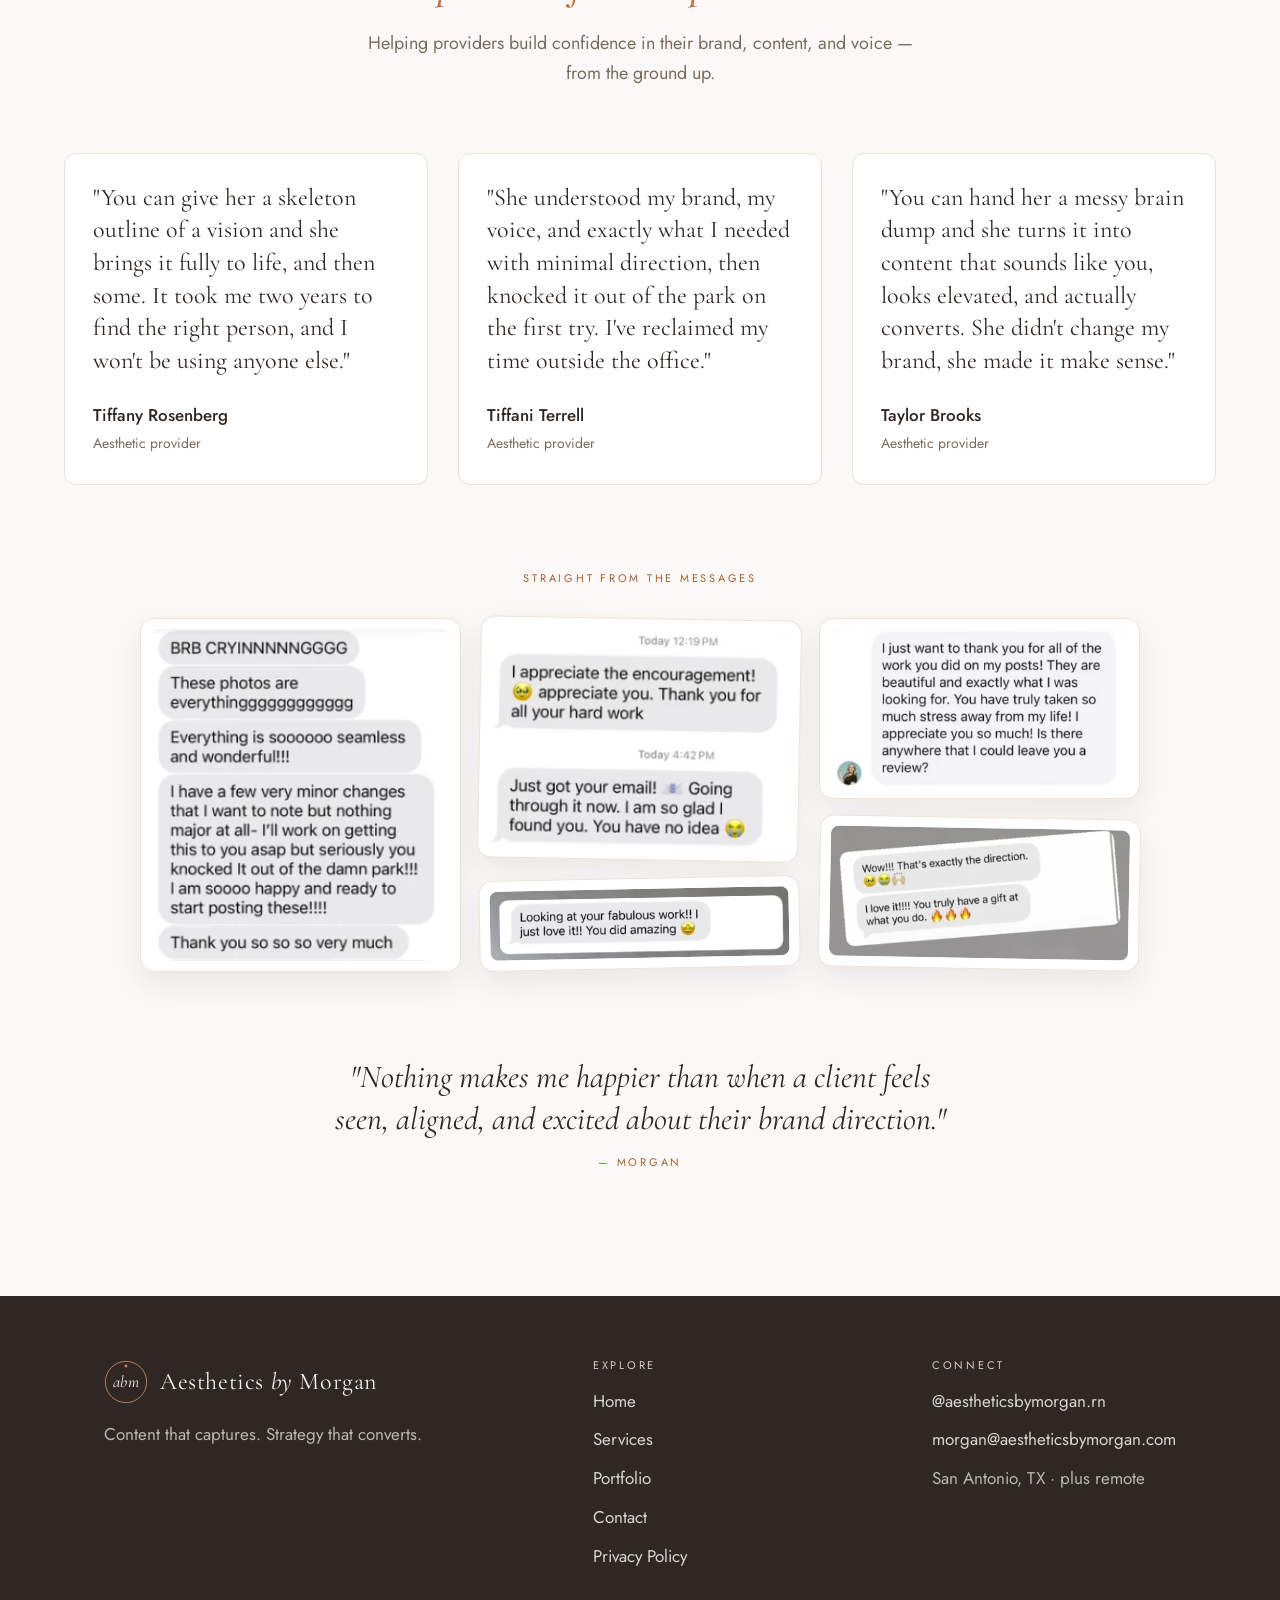
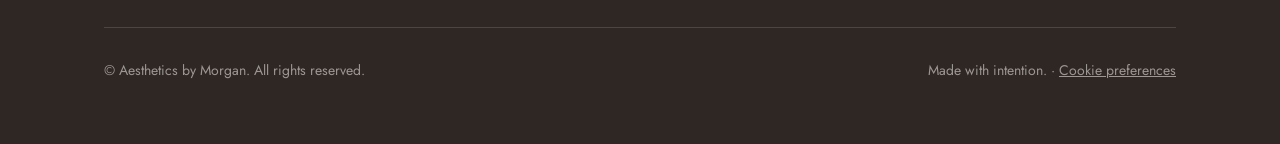
==== commit c021de9b: "Fix hamburger showing on desktop Inline display:flex on the nav-toggle button overrode the md:hidden" ====
--- a/index.html
+++ b/index.html
@@ -208,7 +208,7 @@
         <a href="contact.html" class="font-body text-sm tracking-wide no-underline transition-colors hover:text-clay nav-link">contact</a>
         <a href="contact.html" class="abm-btn-primary !py-2.5 !px-5 text-sm">Book a call</a>
       </div>
-      <button id="nav-toggle" type="button" class="md:hidden p-2 -mr-2 nav-link" aria-label="Open menu" aria-expanded="false" style="background:transparent;border:none;cursor:pointer;display:flex;align-items:center">
+      <button id="nav-toggle" type="button" class="md:hidden flex items-center p-2 -mr-2 nav-link" aria-label="Open menu" aria-expanded="false" style="background:transparent;border:none;cursor:pointer">
         <svg id="icon-ham" width="26" height="26" viewBox="0 0 24 24" fill="none" stroke="currentColor" stroke-width="1.5" stroke-linecap="round" aria-hidden="true">
           <line x1="3" y1="7" x2="21" y2="7"/><line x1="3" y1="12" x2="21" y2="12"/><line x1="3" y1="17" x2="21" y2="17"/>
         </svg>
